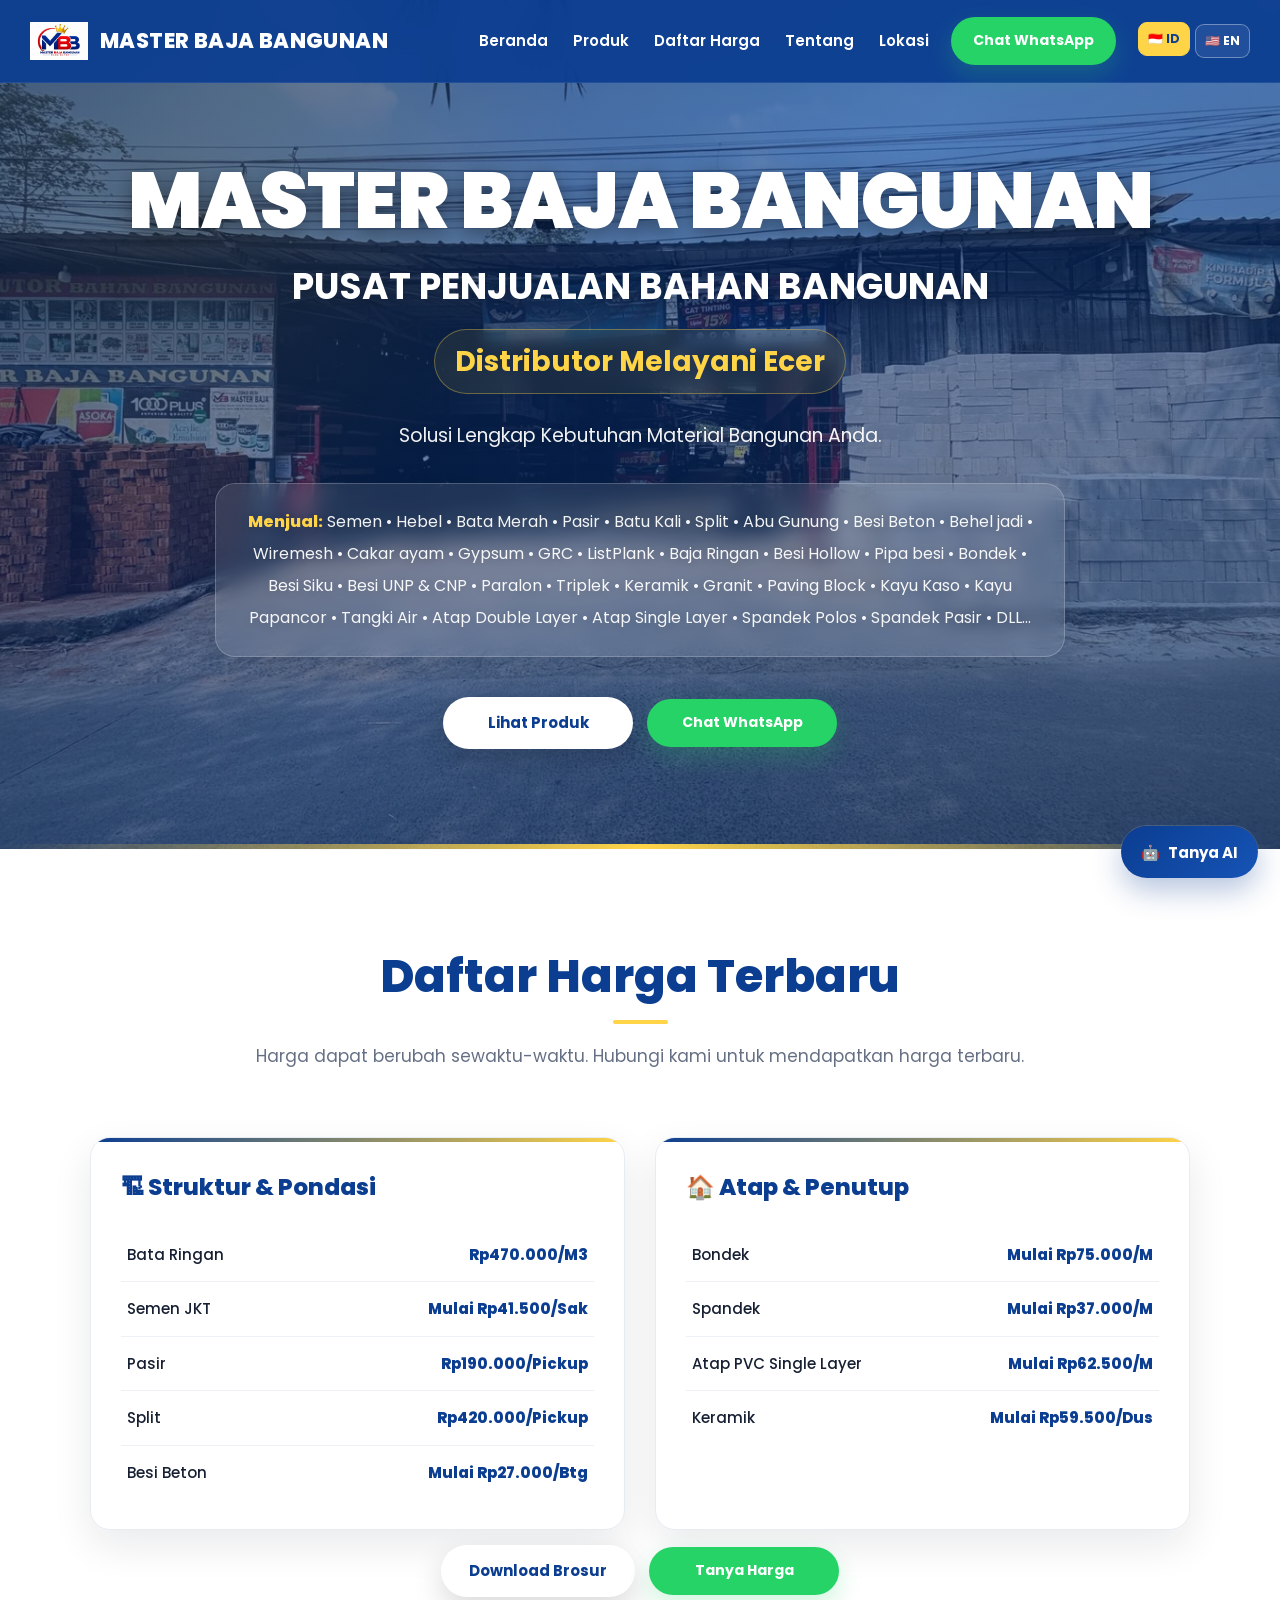
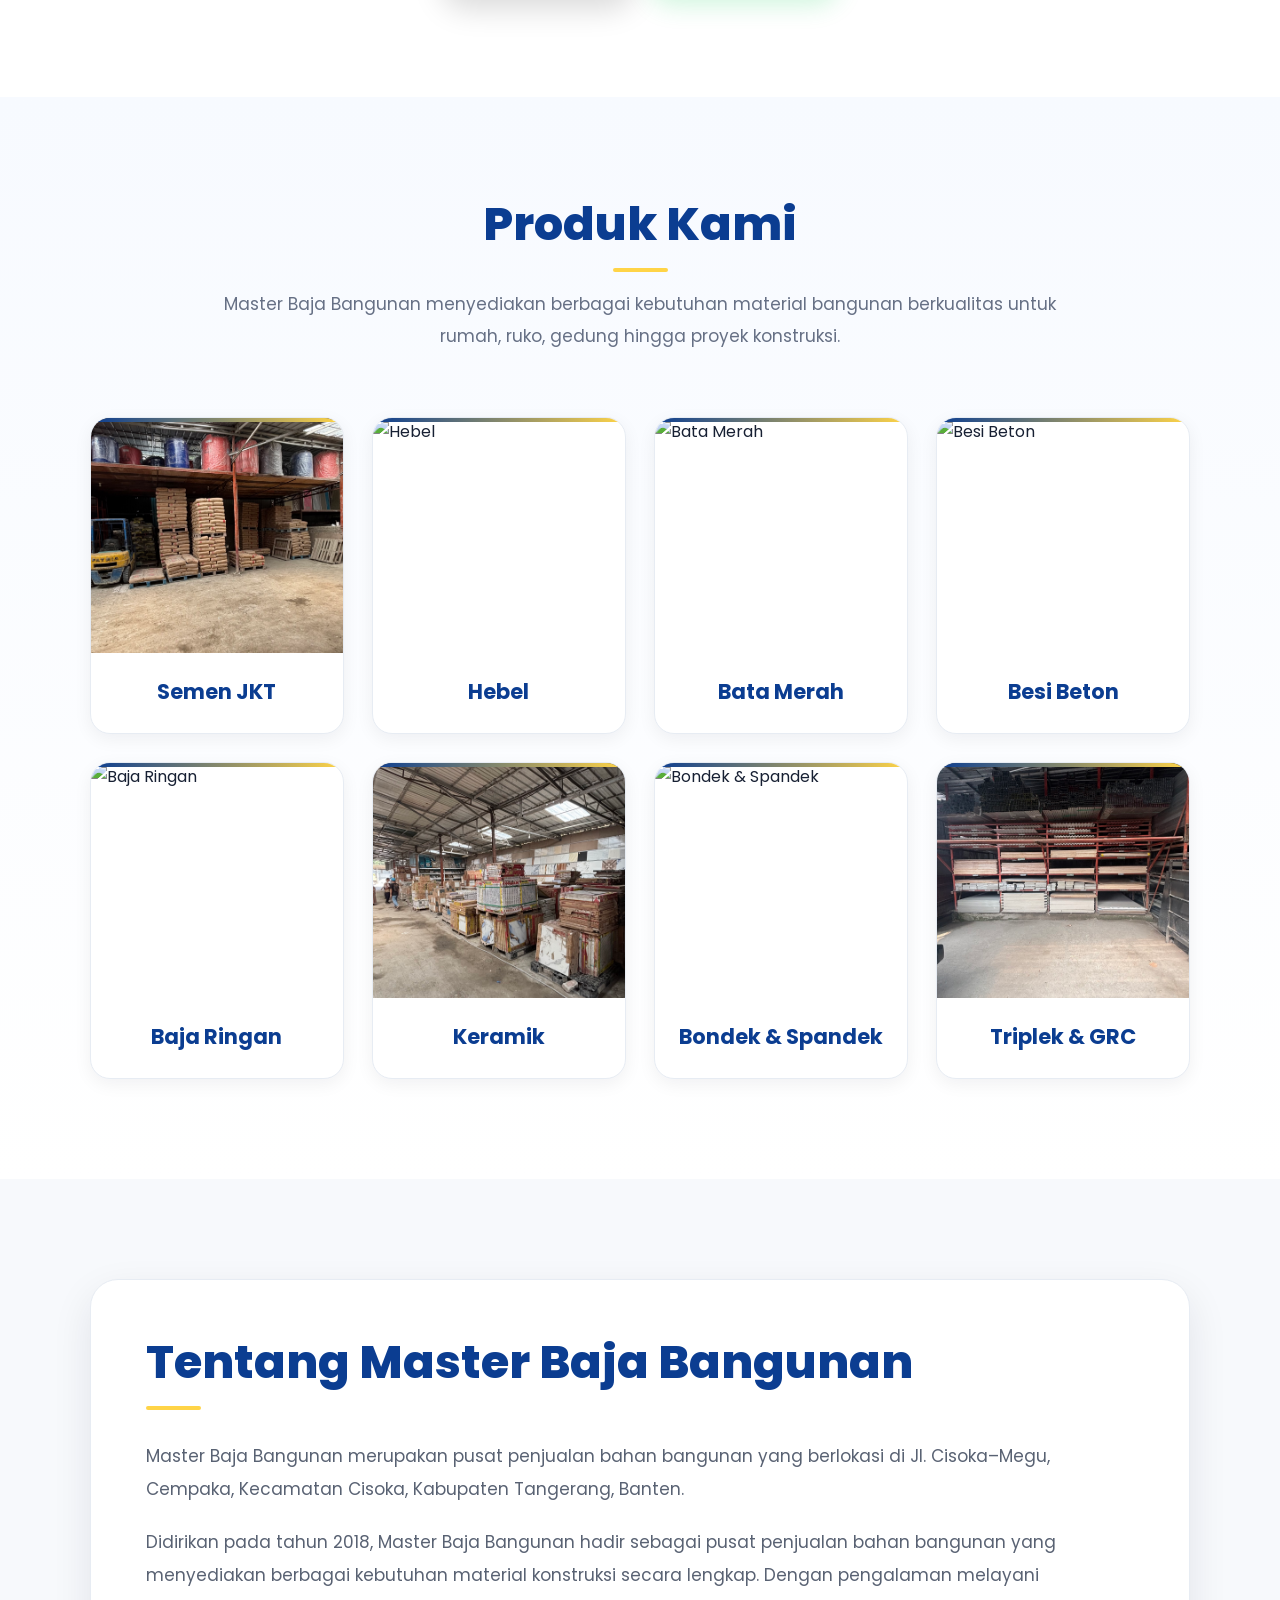
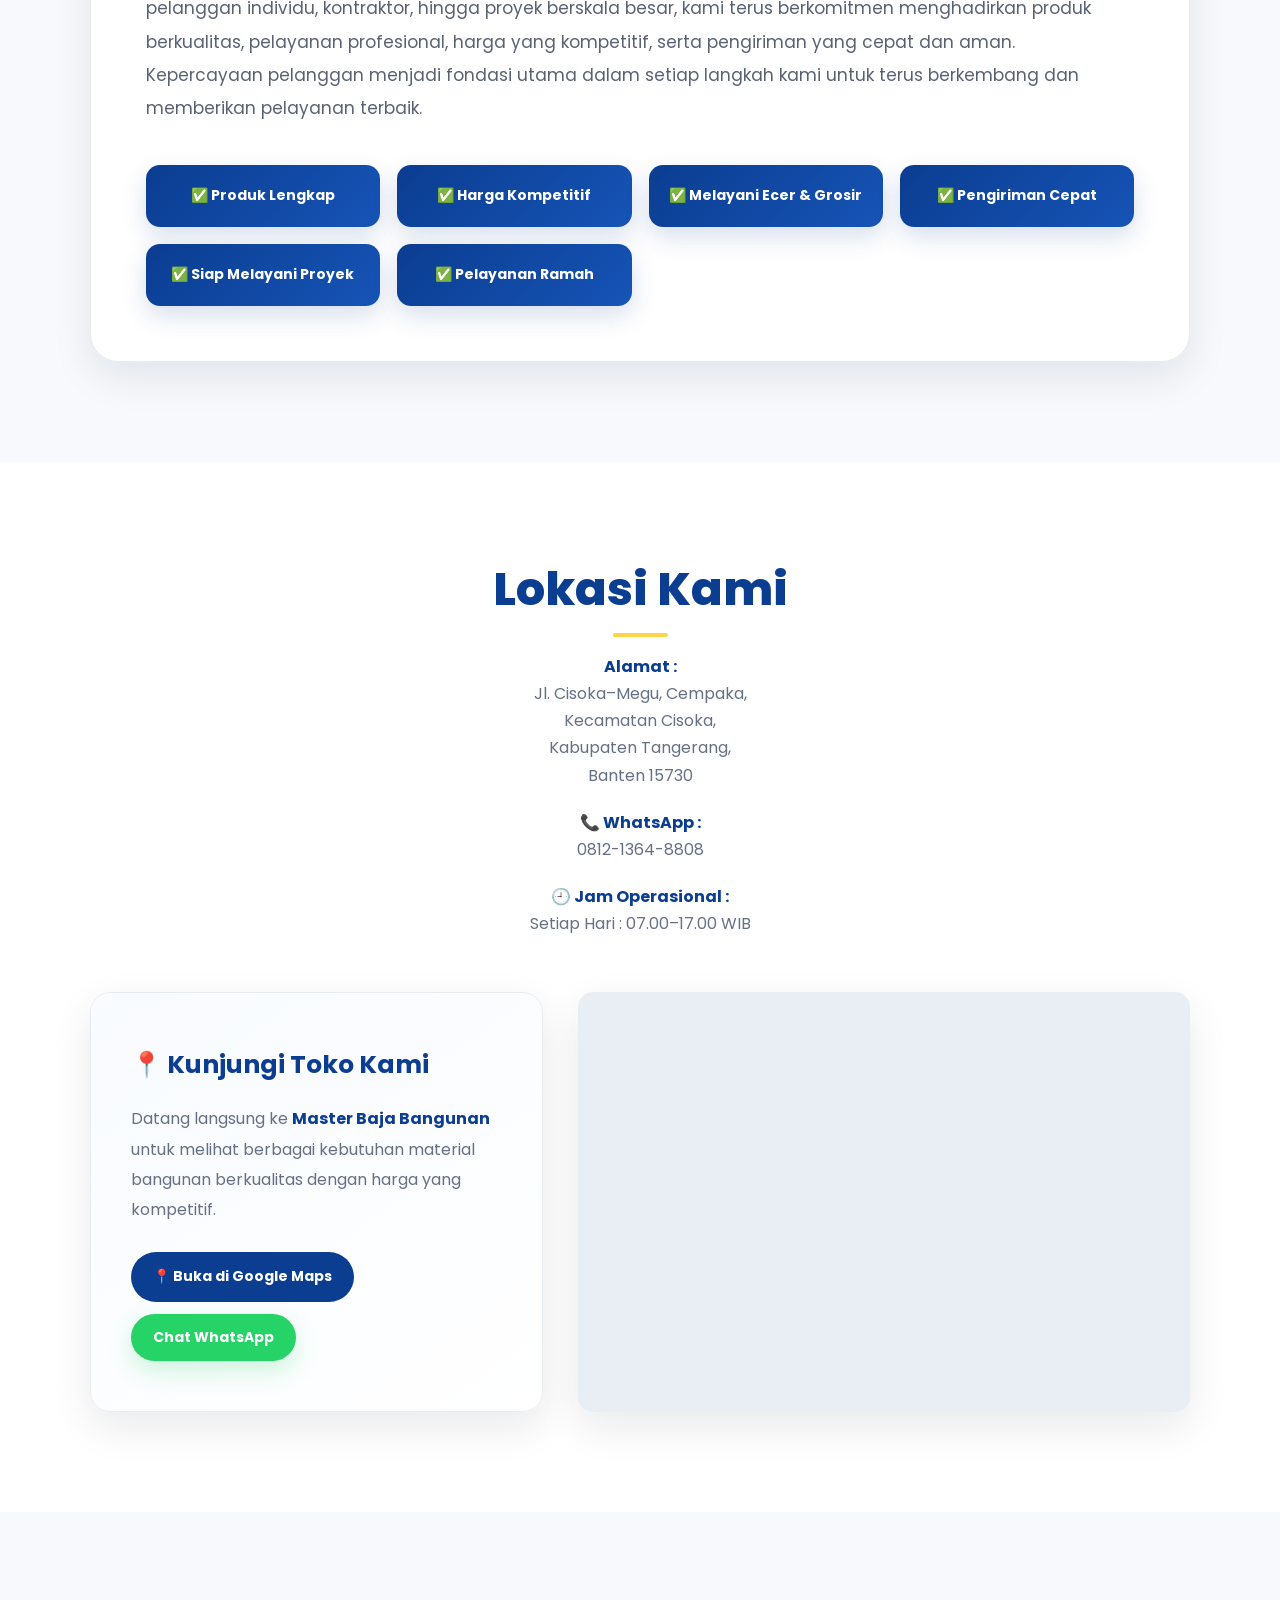
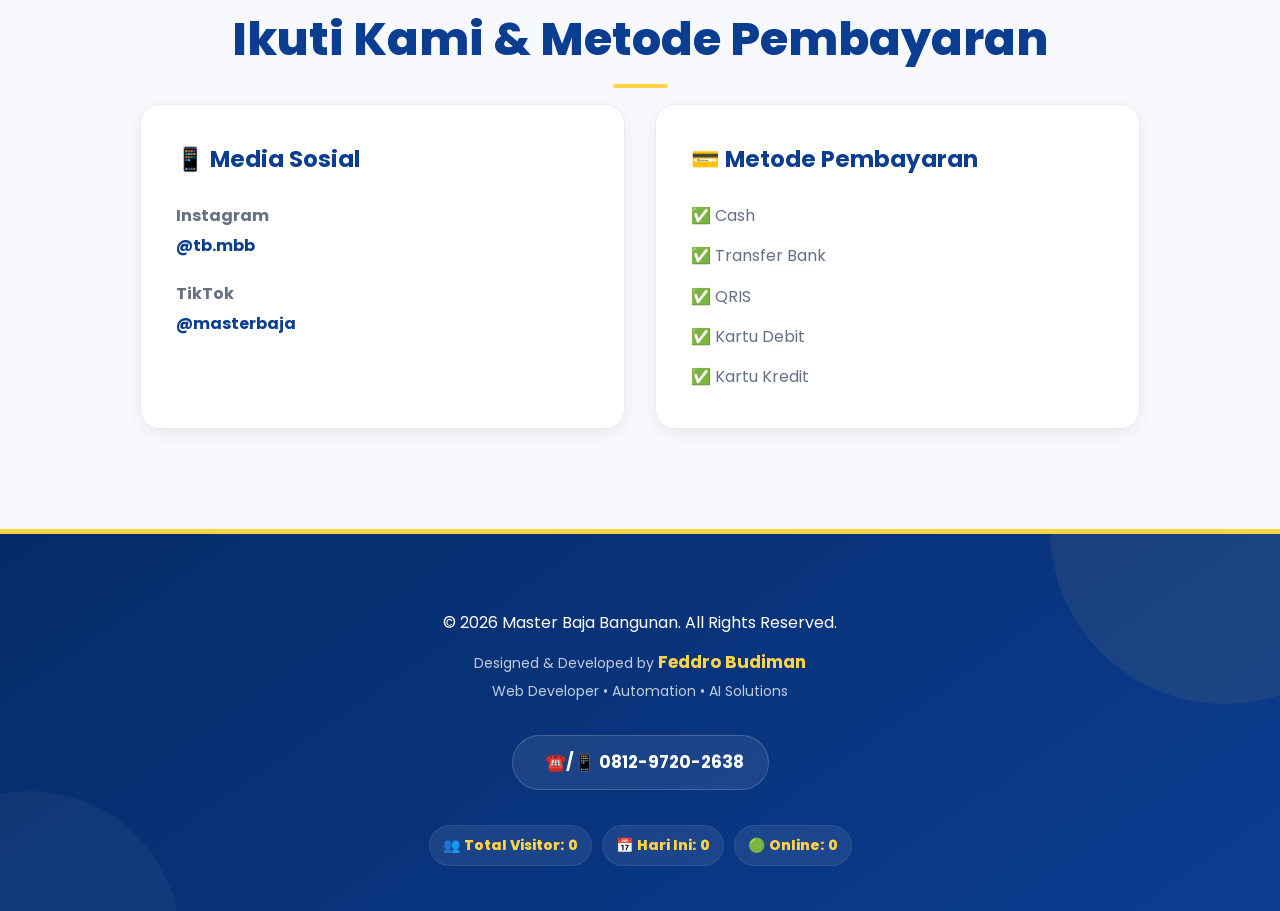
==== index.html @ 19503efb "update price." ====
<!doctype html>
<html lang="id">
  <head>
    <!-- ============================= -->
    <!-- GOOGLE ADSENSE -->
    <!-- ============================= -->

    <script
      async
      src="https://pagead2.googlesyndication.com/pagead/js/adsbygoogle.js?client=ca-pub-3154426939129725"
      crossorigin="anonymous"
    ></script>

    <!-- ============================= -->
    <!-- BASIC SEO -->
    <!-- ============================= -->

    <meta charset="UTF-8" />

    <meta name="viewport" content="width=device-width, initial-scale=1.0" />

    <meta
      name="description"
      content="Master Baja Bangunan adalah toko bangunan di Cisoka, Kabupaten Tangerang. Menyediakan semen, hebel, besi beton, baja ringan, pasir, wiremesh, bondek, spandek, keramik dan berbagai material bangunan dengan harga kompetitif untuk ecer, grosir dan proyek."
    />

    <meta name="robots" content="index, follow, max-image-preview:large" />

    <meta name="author" content="Master Baja Bangunan" />

    <meta name="language" content="Indonesian" />

    <link rel="canonical" href="https://masterbajabangunan.my.id/" />

    <!-- ============================= -->
    <!-- TITLE -->
    <!-- ============================= -->

    <title>
      Master Baja Bangunan | Toko & Distributor Bahan Bangunan Tangerang
    </title>

    <!-- ============================= -->
    <!-- FAVICON -->
    <!-- ============================= -->

    <link rel="icon" type="image/png" href="favicon.png" />

    <link rel="shortcut icon" href="favicon.png" />

    <link rel="apple-touch-icon" href="favicon.png" />

    <!-- ============================= -->
    <!-- GOOGLE FONTS -->
    <!-- ============================= -->

    <link rel="preconnect" href="https://fonts.googleapis.com" />

    <link rel="preconnect" href="https://fonts.gstatic.com" crossorigin />

    <link
      href="https://fonts.googleapis.com/css2?family=Poppins:wght@300;400;500;600;700;800&display=swap"
      rel="stylesheet"
    />

    <!-- ============================= -->
    <!-- AOS -->
    <!-- ============================= -->

    <link rel="stylesheet" href="https://unpkg.com/aos@2.3.4/dist/aos.css" />

    <!-- ============================= -->
    <!-- MAIN CSS -->
    <!-- ============================= -->

    <link rel="stylesheet" href="css/style.css" />

    <!-- ============================= -->
    <!-- OPEN GRAPH -->
    <!-- ============================= -->

    <meta property="og:type" content="website" />

    <meta
      property="og:title"
      content="Master Baja Bangunan | Toko & Distributor Bahan Bangunan Tangerang"
    />

    <meta
      property="og:description"
      content="Pusat penjualan dan distributor bahan bangunan di Cisoka, Kabupaten Tangerang. Melayani ecer, grosir dan kebutuhan proyek."
    />

    <meta property="og:url" content="https://masterbajabangunan.my.id/" />

    <meta
      property="og:image"
      content="https://masterbajabangunan.my.id/images/hero.jpg"
    />

    <meta property="og:site_name" content="Master Baja Bangunan" />

    <meta property="og:locale" content="id_ID" />

    <!-- ============================= -->
    <!-- TWITTER -->
    <!-- ============================= -->

    <meta name="twitter:card" content="summary_large_image" />

    <meta
      name="twitter:title"
      content="Master Baja Bangunan | Toko & Distributor Bahan Bangunan Tangerang"
    />

    <meta
      name="twitter:description"
      content="Pusat penjualan bahan bangunan di Cisoka, Kabupaten Tangerang. Baja ringan, besi beton, semen, hebel, pasir, wiremesh, bondek, spandek dan lainnya."
    />

    <meta
      name="twitter:image"
      content="https://masterbajabangunan.my.id/images/hero.jpg"
    />

    <!-- ============================= -->
    <!-- LOCAL BUSINESS SCHEMA -->
    <!-- ============================= -->

    <script type="application/ld+json">
      {
        "@context": "https://schema.org",
        "@type": "Store",
        "@id": "https://masterbajabangunan.my.id/#business",
        "name": "Master Baja Bangunan",
        "url": "https://masterbajabangunan.my.id/",
        "logo": "https://masterbajabangunan.my.id/images/logo.png",
        "image": "https://masterbajabangunan.my.id/images/hero.jpg",
        "description": "Pusat penjualan dan distributor bahan bangunan di Cisoka, Kabupaten Tangerang. Melayani ecer, grosir dan kebutuhan proyek.",
        "telephone": "+6281213648808",
        "priceRange": "$$",
        "address": {
          "@type": "PostalAddress",
          "streetAddress": "Jl. Cisoka–Megu, Cempaka",
          "addressLocality": "Cisoka",
          "addressRegion": "Banten",
          "postalCode": "15730",
          "addressCountry": "ID"
        },
        "geo": {
          "@type": "GeoCoordinates",
          "latitude": -6.2615835,
          "longitude": 106.4091963
        },
        "openingHoursSpecification": [
          {
            "@type": "OpeningHoursSpecification",
            "dayOfWeek": [
              "Monday",
              "Tuesday",
              "Wednesday",
              "Thursday",
              "Friday",
              "Saturday",
              "Sunday"
            ],
            "opens": "07:00",
            "closes": "17:00"
          }
        ],
        "areaServed": [
          {
            "@type": "City",
            "name": "Cisoka"
          },
          {
            "@type": "AdministrativeArea",
            "name": "Kabupaten Tangerang"
          },
          {
            "@type": "AdministrativeArea",
            "name": "Banten"
          }
        ],
        "sameAs": [
          "https://instagram.com/tb.mbb",
          "https://www.tiktok.com/@masterbaja"
        ]
      }
    </script>

    <!-- ============================= -->
    <!-- WEBSITE SCHEMA -->
    <!-- ============================= -->

    <script type="application/ld+json">
      {
        "@context": "https://schema.org",
        "@type": "WebSite",
        "@id": "https://masterbajabangunan.my.id/#website",
        "url": "https://masterbajabangunan.my.id/",
        "name": "Master Baja Bangunan",
        "alternateName": "Master Baja Bangunan Tangerang",
        "publisher": {
          "@id": "https://masterbajabangunan.my.id/#business"
        },
        "inLanguage": "id-ID"
      }
    </script>

    <meta name="theme-color" content="#123f8c" />
  </head>

  <body>
    <!-- ============================= -->
    <!-- NAVBAR -->
    <!-- ============================= -->

    <header>
      <nav class="navbar">
        <div class="logo">
          <img src="images/logo.png" alt="Master Baja Bangunan" />

          <h2>MASTER BAJA BANGUNAN</h2>
        </div>

        <div class="menu-toggle" aria-label="Menu">☰</div>

        <ul class="menu">
          <li>
            <a href="#home" data-i18n="home"> Beranda </a>
          </li>

          <li>
            <a href="#produk" data-i18n="products"> Produk </a>
          </li>

          <li>
            <a href="#harga" data-i18n="priceList"> Daftar Harga </a>
          </li>

          <li>
            <a href="#Tentang" data-i18n="about"> Tentang </a>
          </li>

          <li>
            <a href="#Lokasi" data-i18n="location"> Lokasi </a>
          </li>
        </ul>

        <a
          href="https://wa.me/6281213648808"
          class="btn-wa"
          data-i18n="chatWhatsapp"
        >
          Chat WhatsApp
        </a>

        <!-- LANGUAGE SWITCHER -->

        <div class="language-switcher">
          <button id="idLang" type="button">🇮🇩 ID</button>

          <button id="enLang" type="button">🇺🇸 EN</button>
        </div>
      </nav>
    </header>

    <!-- ============================= -->
    <!-- HERO -->
    <!-- ============================= -->

    <section id="home" class="hero">
      <div class="hero-content">
        <h1 data-aos="fade-right">MASTER BAJA BANGUNAN</h1>

        <h2 data-aos="fade-left" data-i18n="heroSubtitle">
          TOKO BANGUNAN TERMURAH DI CISOKA, KABUPATEN TANGERANG
        </h2>

        <h3 data-aos="zoom-in" data-i18n="heroTagline">
          Distributor Bahan Bangunan Melayani Ecer, Grosir & Proyek
        </h3>

        <p data-aos="fade-up" data-i18n="heroDescription">
          Solusi Lengkap Kebutuhan Material Bangunan Anda.
        </p>

        <p class="produk-singkat" data-aos="fade-up" data-aos-delay="200">
          <span class="judul-menjual" data-i18n="weSell"> Menjual: </span>

          <span data-i18n="productList">
            Semen • Hebel • Bata Merah • Pasir • Batu Kali • Split • Abu Gunung
            • Besi Beton • Behel jadi • Wiremesh • Cakar ayam • Gypsum • GRC •
            ListPlank • Baja Ringan • Besi Hollow • Pipa besi • Bondek • Besi
            Siku • Besi UNP & CNP • Paralon • Triplek • Keramik • Granit •
            Paving Block • Kayu Kaso • Kayu Papancor • Tangki Air • Atap Double
            Layer • Atap Single Layer • Spandek Polos • Spandek Pasir • DLL...
          </span>
        </p>

        <div class="hero-button" data-aos="zoom-in" data-aos-delay="300">
          <a href="#produk" class="btn-produk" data-i18n="viewProducts">
            Lihat Produk
          </a>

          <a
            href="https://wa.me/6281213648808"
            class="btn-wa"
            data-i18n="chatWhatsapp"
          >
            Chat WhatsApp
          </a>
        </div>
      </div>
    </section>

    <!-- ============================= -->
    <!-- DAFTAR HARGA -->
    <!-- ============================= -->

    <section id="harga" class="harga">
      <div class="judul-harga" data-aos="fade-down">
        <h2 data-i18n="latestPrices">Daftar Harga Terbaru</h2>

        <p data-i18n="priceNotice">
          Harga dapat berubah sewaktu-waktu. Hubungi kami untuk mendapatkan
          harga terbaru.
        </p>
      </div>

      <div class="harga-grid">
        <!-- STRUKTUR -->

        <div class="harga-card" data-aos="fade-right" data-aos-duration="1200">
          <h3 data-i18n="structureFoundation">🏗 Struktur & Pondasi</h3>

          <table>
            <tr>
              <td data-i18n="lightweightBrick">Bata Ringan</td>

              <td>Rp470.000/M3</td>
            </tr>

            <tr>
              <td data-i18n="cement">Semen JKT</td>

              <td data-i18n="cementPrice">Mulai Rp41.500/Sak</td>
            </tr>

            <tr>
              <td data-i18n="sand">Pasir</td>

              <td>Rp190.000/Pickup</td>
            </tr>

            <tr>
              <td data-i18n="split">Split</td>

              <td>Rp420.000/Pickup</td>
            </tr>

            <tr>
              <td data-i18n="concreteIron">Besi Beton</td>

              <td data-i18n="concreteIronPrice">Mulai Rp27.000/Btg</td>
            </tr>
          </table>
        </div>

        <!-- ATAP -->

        <div
          class="harga-card"
          data-aos="fade-left"
          data-aos-duration="1200"
          data-aos-delay="200"
        >
          <h3 data-i18n="roofing">🏠 Atap & Penutup</h3>

          <table>
            <tr>
              <td data-i18n="bondek">Bondek</td>

              <td data-i18n="bondekPrice">Mulai Rp75.000/M</td>
            </tr>

            <tr>
              <td data-i18n="spandek">Spandek</td>

              <td data-i18n="spandekPrice">Mulai Rp38.500/M</td>
            </tr>

            <tr>
              <td data-i18n="pvcRoof">Atap PVC Single Layer</td>

              <td data-i18n="pvcRoofPrice">Mulai Rp62.500/M</td>
            </tr>

            <tr>
              <td data-i18n="ceramic">Keramik</td>

              <td data-i18n="ceramicPrice">Mulai Rp59.500/Dus</td>
            </tr>
          </table>
        </div>
      </div>

      <div class="hero-button">
        <a
          href="assets/brosur_master_baja_bangunan_v4_final.pdf"
          class="btn-produk"
          data-aos="fade-right"
          data-aos-duration="800"
          data-i18n="downloadBrochure"
        >
          Download Brosur
        </a>

        <a
          href="https://wa.me/6281213648808"
          class="btn-wa"
          data-aos="fade-left"
          data-aos-delay="200"
          data-aos-duration="800"
          data-i18n="askPrice"
        >
          Tanya Harga
        </a>
      </div>
    </section>

    <!-- ============================= -->
    <!-- PRODUK -->
    <!-- ============================= -->

    <section id="produk" class="produk">
      <div class="judul-produk">
        <h2 data-aos="fade-up" data-aos-duration="1000" data-i18n="ourProducts">
          Produk Kami
        </h2>

        <p
          data-aos="fade-up"
          data-aos-delay="200"
          data-aos-duration="1000"
          data-i18n="productDescription"
        >
          Master Baja Bangunan menyediakan berbagai kebutuhan material bangunan
          berkualitas untuk rumah, ruko, gedung hingga proyek konstruksi.
        </p>
      </div>

      <div class="produk-grid" data-aos="fade-up">
        <div class="card" data-aos="fade-up" data-aos-delay="200">
          <img src="images/produk/semen.jpg" alt="Semen" />

          <h3 data-i18n="cement">Semen</h3>
        </div>

        <div class="card" data-aos="fade-up" data-aos-delay="300">
          <img src="images/produk/hebel.jpg" alt="Hebel" />

          <h3 data-i18n="hebel">Hebel</h3>
        </div>

        <div class="card" data-aos="fade-up" data-aos-delay="400">
          <img src="images/produk/bata-merah.jpg" alt="Bata Merah" />

          <h3 data-i18n="redBrick">Bata Merah</h3>
        </div>

        <div class="card" data-aos="fade-up" data-aos-delay="500">
          <img src="images/produk/besi-beton.jpg" alt="Besi Beton" />

          <h3 data-i18n="concreteIron">Besi Beton</h3>
        </div>

        <div class="card" data-aos="fade-up" data-aos-delay="600">
          <img src="images/produk/baja-ringan.jpg" alt="Baja Ringan" />

          <h3 data-i18n="lightSteel">Baja Ringan</h3>
        </div>

        <div class="card" data-aos="fade-up" data-aos-delay="700">
          <img src="images/produk/keramik.jpg" alt="Keramik" />

          <h3 data-i18n="ceramic">Keramik</h3>
        </div>

        <div class="card" data-aos="fade-up" data-aos-delay="800">
          <img src="images/produk/bondek&spandek.jpg" alt="Bondek & Spandek" />

          <h3 data-i18n="bondekSpandek">Bondek & Spandek</h3>
        </div>

        <div class="card" data-aos="fade-up" data-aos-delay="900">
          <img src="images/produk/triplek&grc.jpg" alt="Triplek & GRC" />

          <h3 data-i18n="plywoodGrc">Triplek & GRC</h3>
        </div>
      </div>
    </section>

    <!-- ============================= -->
    <!-- TENTANG -->
    <!-- ============================= -->

    <section id="Tentang" class="Tentang">
      <div class="Tentang-container">
        <div class="Tentang-text">
          <h2
            data-aos="fade-down"
            data-aos-duration="1000"
            data-i18n="aboutTitle"
          >
            Tentang Master Baja Bangunan
          </h2>

          <p
            data-aos="fade-right"
            data-aos-duration="1200"
            data-i18n="aboutParagraph1"
          >
            Master Baja Bangunan merupakan toko bangunan di Cisoka, Kabupaten
            Tangerang, yang menyediakan berbagai kebutuhan material konstruksi.
            Kami melayani pelanggan dari Cisoka dan berbagai wilayah di
            Kabupaten Tangerang dengan pilihan bahan bangunan yang lengkap dan
            harga yang kompetitif.
          </p>

          <p
            data-aos="fade-left"
            data-aos-duration="1200"
            data-i18n="aboutParagraph2"
          >
            Didirikan pada tahun 2018, Master Baja Bangunan hadir sebagai pusat
            penjualan bahan bangunan yang menyediakan berbagai kebutuhan
            material konstruksi secara lengkap. Dengan pengalaman melayani
            pelanggan individu, kontraktor, hingga proyek berskala besar, kami
            terus berkomitmen menghadirkan produk berkualitas, pelayanan
            profesional, harga yang kompetitif, serta pengiriman yang cepat dan
            aman. Kepercayaan pelanggan menjadi fondasi utama dalam setiap
            langkah kami untuk terus berkembang dan memberikan pelayanan
            terbaik.
          </p>

          <div class="keunggulan">
            <div
              data-aos="zoom-in"
              data-aos-delay="100"
              data-i18n="completeProducts"
            >
              ✅ Produk Lengkap
            </div>

            <div
              data-aos="zoom-in"
              data-aos-delay="200"
              data-i18n="competitivePrices"
            >
              ✅ Harga Kompetitif
            </div>

            <div
              data-aos="zoom-in"
              data-aos-delay="300"
              data-i18n="retailWholesale"
            >
              ✅ Melayani Ecer & Grosir
            </div>

            <div
              data-aos="zoom-in"
              data-aos-delay="400"
              data-i18n="fastDelivery"
            >
              ✅ Pengiriman Cepat
            </div>

            <div
              data-aos="zoom-in"
              data-aos-delay="500"
              data-i18n="projectReady"
            >
              ✅ Siap Melayani Proyek
            </div>

            <div
              data-aos="zoom-in"
              data-aos-delay="600"
              data-i18n="friendlyService"
            >
              ✅ Pelayanan Ramah
            </div>
          </div>
        </div>
      </div>
    </section>

    <!-- ============================= -->
    <!-- LOKASI -->
    <!-- ============================= -->

    <section id="Lokasi" class="lokasi">
      <h2 data-aos="fade-down" data-i18n="ourLocation">Lokasi Kami</h2>

      <p data-aos="fade-right" data-aos-delay="200">
        <strong data-i18n="address"> Alamat : </strong>

        <br />

        Jl. Cisoka–Megu, Cempaka,

        <br />

        <span data-i18n="cisokaDistrict"> Kecamatan Cisoka, </span>

        <br />

        <span data-i18n="tangerangRegency"> Kabupaten Tangerang, </span>

        <br />

        Banten 15730
      </p>

      <p data-aos="fade-right" data-aos-delay="300">
        <strong data-i18n="whatsapp"> 📞 WhatsApp : </strong>

        <br />

        0812-1364-8808
      </p>

      <p data-aos="fade-right" data-aos-delay="400">
        <strong data-i18n="operatingHours"> 🕘 Jam Operasional : </strong>

        <br />

        <span data-i18n="everyDay"> Setiap Hari </span>

        : 07.00–17.00 WIB
      </p>

      <div class="lokasi-wrapper">
        <div class="lokasi-info" data-aos="fade-right" data-aos-duration="1000">
          <h3 data-i18n="visitStore">📍 Kunjungi Toko Kami</h3>

          <p>
            <span data-i18n="visitDescriptionBefore"> Datang langsung ke </span>

            <strong> Master Baja Bangunan </strong>

            <span data-i18n="visitDescriptionAfter">
              untuk melihat berbagai kebutuhan material bangunan berkualitas
              dengan harga yang kompetitif.
            </span>
          </p>

          <a
            href="https://maps.google.com/?q=Master+Baja+Bangunan"
            target="_blank"
            class="btn-maps"
            data-i18n="openGoogleMaps"
          >
            📍 Buka di Google Maps
          </a>

          <a
            href="https://wa.me/6281213648808"
            target="_blank"
            class="btn-wa"
            data-i18n="chatWhatsapp"
          >
            💬 Chat WhatsApp
          </a>
        </div>

        <div
          class="maps"
          data-aos="fade-left"
          data-aos-delay="300"
          data-aos-duration="1000"
        >
          <iframe
            src="https://www.google.com/maps/embed?pb=!1m18!1m12!1m3!1d3966.016294177946!2d106.40919629999996!3d-6.261583499999994!2m3!1f0!2f0!3f0!3m2!1i1024!2i768!4f13.1!3m3!1m2!1s0x2e4205cc4fd66adb%3A0x88fa8bd269dd0850!2sMaster%20Baja%20Bangunan!5e0!3m2!1sid!2sid!4v1783324200894!5m2!1sid!2sid"
            width="100%"
            height="450"
            style="border: 0; border-radius: 15px"
            allowfullscreen=""
            loading="lazy"
            referrerpolicy="strict-origin-when-cross-origin"
          >
          </iframe>
        </div>
      </div>
    </section>

    <!-- ============================= -->
    <!-- INFORMASI TAMBAHAN -->
    <!-- ============================= -->

    <section class="info-tambahan">
      <h2 data-aos="fade-down" data-i18n="followPayment">
        Ikuti Kami & Metode Pembayaran
      </h2>

      <div class="info-grid">
        <div class="info-card" data-aos="fade-right" data-aos-duration="1000">
          <h3 data-i18n="socialMedia">📱 Media Sosial</h3>

          <p>
            <strong data-i18n="instagram"> Instagram </strong>

            <br />

            <a href="https://instagram.com/tb.mbb" target="_blank"> @tb.mbb </a>
          </p>

          <p>
            <strong data-i18n="tiktok"> TikTok </strong>

            <br />

            <a href="https://www.tiktok.com/@masterbaja" target="_blank">
              @masterbaja
            </a>
          </p>
        </div>

        <div
          class="info-card"
          data-aos="fade-left"
          data-aos-delay="300"
          data-aos-duration="1000"
        >
          <h3 data-i18n="paymentMethods">💳 Metode Pembayaran</h3>

          <ul>
            <li data-i18n="cash">✅ Cash</li>

            <li data-i18n="bankTransfer">✅ Transfer Bank</li>

            <li>✅ QRIS</li>

            <li data-i18n="debitCard">✅ Kartu Debit</li>

            <li data-i18n="creditCard">✅ Kartu Kredit</li>
          </ul>
        </div>
      </div>
    </section>

    <!-- ============================= -->
    <!-- AI BUILDING ASSISTANT -->
    <!-- ============================= -->

    <div class="ai-chat-container">
      <button
        id="aiChatButton"
        class="ai-chat-button"
        type="button"
        aria-label="Tanya AI"
      >
        🤖

        <!--
          !important dipakai agar tulisan tetap terlihat
          meskipun CSS mobile menyembunyikan span.
        -->

        <span id="aiChatButtonText" style="display: inline !important">
          Tanya AI
        </span>
      </button>

      <div id="aiChatBox" class="ai-chat-box">
        <div class="ai-chat-header">
          <div>
            <strong id="aiChatTitle"> 🤖 Master Baja AI </strong>

            <small id="aiChatSubtitle">
              Asisten kebutuhan material bangunan
            </small>
          </div>

          <button id="aiChatClose" type="button" aria-label="Tutup">×</button>
        </div>

        <div id="aiChatMessages" class="ai-chat-messages">
          <div class="ai-message" id="aiWelcomeMessage">
            Halo 👋 Saya
            <strong> Master Baja AI </strong>.

            <br /><br />

            Saya bisa membantu memperkirakan kebutuhan material bangunan seperti
            semen, pasir, bata ringan, besi beton, baja ringan, dan material
            lainnya.

            <br /><br />

            Contoh:

            <br />

            <em>
              "Saya mau bangun rumah ukuran 6 × 10 meter, kira-kira butuh berapa
              semen dan pasir?"
            </em>
          </div>
        </div>

        <div class="ai-chat-input">
          <textarea
            id="aiChatInput"
            rows="1"
            placeholder="Tulis pertanyaan Anda..."
          ></textarea>

          <button id="aiChatSend" type="button">➤</button>
        </div>
      </div>
    </div>

    <!-- ============================= -->
    <!-- FOOTER -->
    <!-- ============================= -->

    <footer class="footer">
      <p data-aos="fade-down">
        © 2026 Master Baja Bangunan.

        <span data-i18n="allRights"> All Rights Reserved. </span>
      </p>

      <p class="developer" data-aos="fade-up" data-aos-delay="200">
        <span data-i18n="designedDeveloped"> Designed & Developed by </span>

        <strong> Feddro Budiman </strong>

        <br />

        Web Developer • Automation • AI Solutions
      </p>

      <p class="footer-phone">
        <i class="fa-solid fa-mobile-screen-button"></i>

        ☎️/📱 0812-9720-2638
      </p>

      <div class="visitor-counter">
        <p>
          👥

          <span data-i18n="totalVisitor"> Total Visitor: </span>

          <span id="totalVisitors"> 0 </span>
        </p>

        <p>
          📅

          <span data-i18n="today"> Hari Ini: </span>

          <span id="todayVisitors"> 0 </span>
        </p>

        <p>
          🟢

          <span data-i18n="online"> Online: </span>

          <span id="onlineVisitors"> 0 </span>
        </p>
      </div>
    </footer>

    <!-- ============================= -->
    <!-- SUPABASE -->
    <!-- ============================= -->

    <script src="https://cdn.jsdelivr.net/npm/@supabase/supabase-js@2"></script>

    <!-- ============================= -->
    <!-- VISITOR -->
    <!-- ============================= -->

    <script src="js/visitor.js"></script>

    <!-- ============================= -->
    <!-- MAIN SCRIPT -->
    <!-- ============================= -->

    <script src="js/script.js"></script>

    <!-- ============================= -->
    <!-- AOS -->
    <!-- ============================= -->

    <script src="https://unpkg.com/aos@2.3.4/dist/aos.js"></script>

    <script>
      AOS.init({
        duration: 1000,
        once: true,
        offset: 120,
      });
    </script>

    <!-- ===================================================== -->
    <!-- LANGUAGE SYSTEM -->
    <!-- ===================================================== -->

    <script>
      const translations = {
        /* ================================================= */
        /* INDONESIAN */
        /* ================================================= */

        id: {
          /* AI */

          aiButton: "Tanya AI",

          aiTitle: "🤖 Master Baja AI",

          aiSubtitle: "Asisten kebutuhan material bangunan",

          aiPlaceholder: "Tulis pertanyaan Anda...",

          aiGreeting: "Halo 👋 Saya <strong>Master Baja AI</strong>.",

          aiDescription:
            "Saya bisa membantu memperkirakan kebutuhan material bangunan seperti semen, pasir, bata ringan, besi beton, baja ringan, dan material lainnya.",

          aiExampleLabel: "Contoh:",

          aiExample:
            '"Saya mau bangun rumah ukuran 6 × 10 meter, kira-kira butuh berapa semen dan pasir?"',

          /* NAVIGATION */

          home: "Beranda",

          products: "Produk",

          priceList: "Daftar Harga",

          about: "Tentang",

          location: "Lokasi",

          chatWhatsapp: "Chat WhatsApp",

          /* HERO */

          heroSubtitle: "PUSAT PENJUALAN BAHAN BANGUNAN",

          heroTagline: "Distributor Melayani Ecer",

          heroDescription: "Solusi Lengkap Kebutuhan Material Bangunan Anda.",

          weSell: "Menjual:",

          productList:
            "Semen • Hebel • Bata Merah • Pasir • Batu Kali • Split • Abu Gunung • Besi Beton • Behel jadi • Wiremesh • Cakar ayam • Gypsum • GRC • ListPlank • Baja Ringan • Besi Hollow • Pipa besi • Bondek • Besi Siku • Besi UNP & CNP • Paralon • Triplek • Keramik • Granit • Paving Block • Kayu Kaso • Kayu Papancor • Tangki Air • Atap Double Layer • Atap Single Layer • Spandek Polos • Spandek Pasir • DLL...",

          viewProducts: "Lihat Produk",

          /* PRICE */

          latestPrices: "Daftar Harga Terbaru",

          priceNotice:
            "Harga dapat berubah sewaktu-waktu. Hubungi kami untuk mendapatkan harga terbaru.",

          structureFoundation: "🏗 Struktur & Pondasi",

          roofing: "🏠 Atap & Penutup",

          lightweightBrick: "Bata Ringan",

          cement: "Semen JKT",

          sand: "Pasir",

          split: "Split",

          concreteIron: "Besi Beton",

          bondek: "Bondek",

          spandek: "Spandek",

          pvcRoof: "Atap PVC Single Layer",

          ceramic: "Keramik",

          cementPrice: "Mulai Rp41.500/Sak",

          concreteIronPrice: "Mulai Rp27.000/Btg",

          bondekPrice: "Mulai Rp75.000/M",

          spandekPrice: "Mulai Rp37.000/M",

          pvcRoofPrice: "Mulai Rp62.500/M",

          ceramicPrice: "Mulai Rp59.500/Dus",

          downloadBrochure: "Download Brosur",

          askPrice: "Tanya Harga",

          /* PRODUCTS */

          ourProducts: "Produk Kami",

          productDescription:
            "Master Baja Bangunan menyediakan berbagai kebutuhan material bangunan berkualitas untuk rumah, ruko, gedung hingga proyek konstruksi.",

          hebel: "Hebel",

          redBrick: "Bata Merah",

          lightSteel: "Baja Ringan",

          bondekSpandek: "Bondek & Spandek",

          plywoodGrc: "Triplek & GRC",

          /* ABOUT */

          aboutTitle: "Tentang Master Baja Bangunan",

          aboutParagraph1:
            "Master Baja Bangunan merupakan pusat penjualan bahan bangunan yang berlokasi di Jl. Cisoka–Megu, Cempaka, Kecamatan Cisoka, Kabupaten Tangerang, Banten.",

          aboutParagraph2:
            "Didirikan pada tahun 2018, Master Baja Bangunan hadir sebagai pusat penjualan bahan bangunan yang menyediakan berbagai kebutuhan material konstruksi secara lengkap. Dengan pengalaman melayani pelanggan individu, kontraktor, hingga proyek berskala besar, kami terus berkomitmen menghadirkan produk berkualitas, pelayanan profesional, harga yang kompetitif, serta pengiriman yang cepat dan aman. Kepercayaan pelanggan menjadi fondasi utama dalam setiap langkah kami untuk terus berkembang dan memberikan pelayanan terbaik.",

          completeProducts: "✅ Produk Lengkap",

          competitivePrices: "✅ Harga Kompetitif",

          retailWholesale: "✅ Melayani Ecer & Grosir",

          fastDelivery: "✅ Pengiriman Cepat",

          projectReady: "✅ Siap Melayani Proyek",

          friendlyService: "✅ Pelayanan Ramah",

          /* LOCATION */

          ourLocation: "Lokasi Kami",

          address: "Alamat :",

          cisokaDistrict: "Kecamatan Cisoka,",

          tangerangRegency: "Kabupaten Tangerang,",

          whatsapp: "📞 WhatsApp :",

          operatingHours: "🕘 Jam Operasional :",

          everyDay: "Setiap Hari",

          visitStore: "📍 Kunjungi Toko Kami",

          visitDescriptionBefore: "Datang langsung ke",

          visitDescriptionAfter:
            "untuk melihat berbagai kebutuhan material bangunan berkualitas dengan harga yang kompetitif.",

          openGoogleMaps: "📍 Buka di Google Maps",

          /* SOCIAL */

          followPayment: "Ikuti Kami & Metode Pembayaran",

          socialMedia: "📱 Media Sosial",

          instagram: "Instagram",

          tiktok: "TikTok",

          paymentMethods: "💳 Metode Pembayaran",

          cash: "✅ Cash",

          bankTransfer: "✅ Transfer Bank",

          debitCard: "✅ Kartu Debit",

          creditCard: "✅ Kartu Kredit",

          /* FOOTER */

          allRights: "All Rights Reserved.",

          designedDeveloped: "Designed & Developed by",

          totalVisitor: "Total Visitor:",

          today: "Hari Ini:",

          online: "Online:",
        },

        /* ================================================= */
        /* ENGLISH */
        /* ================================================= */

        en: {
          /* AI */

          aiButton: "Ask AI",

          aiTitle: "🤖 Master Baja AI",

          aiSubtitle: "Building material assistant",

          aiPlaceholder: "Type your question...",

          aiGreeting: "Hello 👋 I'm <strong>Master Baja AI</strong>.",

          aiDescription:
            "I can help estimate building material requirements such as cement, sand, lightweight blocks, reinforcing steel, lightweight steel, and other materials.",

          aiExampleLabel: "Example:",

          aiExample:
            '"I want to build a 6 × 10 meter house. Approximately how much cement and sand do I need?"',

          /* NAVIGATION */

          home: "Home",

          products: "Products",

          priceList: "Price List",

          about: "About",

          location: "Location",

          chatWhatsapp: "Chat on WhatsApp",

          /* HERO */

          heroSubtitle: "BUILDING MATERIALS SALES CENTER",

          heroTagline: "Distributor Serving Retail Customers",

          heroDescription:
            "Complete Solutions for Your Building Material Needs.",

          weSell: "We Sell:",

          productList:
            "Cement • Lightweight AAC Block • Red Brick • Sand • River Stone • Crushed Stone • Volcanic Ash • Reinforcing Steel • Ready-Made Stirrup • Wiremesh • Foundation Rebar • Gypsum • GRC • Plank Board • Lightweight Steel • Hollow Steel • Steel Pipe • Floor Deck • Angle Bar • UNP & CNP Steel • PVC Pipe • Plywood • Ceramic Tiles • Granite • Paving Blocks • Wood • Water Tanks • Double Layer Roofing • Single Layer Roofing • Plain Metal Roofing Sheet • Sand-Finish Metal Roofing Sheet • And More...",

          viewProducts: "View Products",

          /* PRICE */

          latestPrices: "Latest Price List",

          priceNotice:
            "Prices are subject to change. Contact us for the latest prices.",

          structureFoundation: "🏗 Structure & Foundation",

          roofing: "🏠 Roofing & Covering",

          lightweightBrick: "Lightweight Brick",

          cement: "JKT Cement",

          sand: "Sand",

          split: "Crushed Stone",

          concreteIron: "Reinforcing Steel",

          bondek: "Floor Deck",

          spandek: "Metal Roofing Sheet",

          pvcRoof: "Single Layer PVC Roof",

          ceramic: "Ceramic Tiles",

          cementPrice: "From Rp41,500/Bag",

          concreteIronPrice: "From Rp27,000/Piece",

          bondekPrice: "From Rp75,000/M",

          spandekPrice: "From Rp37,000/M",

          pvcRoofPrice: "From Rp62,500/M",

          ceramicPrice: "From Rp59,500/Box",

          downloadBrochure: "Download Brochure",

          askPrice: "Ask for a Quote",

          /* PRODUCTS */

          ourProducts: "Our Products",

          productDescription:
            "Master Baja Bangunan provides a wide range of quality building materials for houses, commercial buildings, offices and construction projects.",

          hebel: "Lightweight AAC Block",

          redBrick: "Red Brick",

          lightSteel: "Lightweight Steel",

          bondekSpandek: "Floor Deck & Metal Roofing Sheet",

          plywoodGrc: "Plywood & GRC",

          /* ABOUT */

          aboutTitle: "About Master Baja Bangunan",

          aboutParagraph1:
            "Master Baja Bangunan is a building materials store in Cisoka, Tangerang Regency, providing a wide range of construction materials. We serve customers in Cisoka and various areas of Tangerang Regency with a complete selection of building materials at competitive prices.",
          aboutParagraph2:
            "Established in 2018, Master Baja Bangunan serves as a building materials center for houses, commercial buildings, offices, contractors and construction projects. We provide various materials such as cement, lightweight blocks, red bricks, sand, reinforcing steel, lightweight steel, wiremesh, floor decks, metal roofing sheets, ceramic tiles and other materials. With a complete product selection and competitive prices, we are committed to providing the best service to customers in Cisoka and Tangerang Regency.",
          completeProducts: "✅ Complete Product Selection",

          competitivePrices: "✅ Competitive Prices",

          retailWholesale: "✅ Retail & Wholesale",

          fastDelivery: "✅ Fast Delivery",

          projectReady: "✅ Ready for Projects",

          friendlyService: "✅ Friendly Service",

          /* LOCATION */

          ourLocation: "Our Location",

          address: "Address:",

          cisokaDistrict: "Cisoka District,",

          tangerangRegency: "Tangerang Regency,",

          whatsapp: "📞 WhatsApp:",

          operatingHours: "🕘 Business Hours:",

          everyDay: "Every Day",

          visitStore: "📍 Visit Our Store",

          visitDescriptionBefore: "Visit",

          visitDescriptionAfter:
            "directly to explore a wide range of quality building materials at competitive prices.",

          openGoogleMaps: "📍 Open in Google Maps",

          /* SOCIAL */

          followPayment: "Follow Us & Payment Methods",

          socialMedia: "📱 Social Media",

          instagram: "Instagram",

          tiktok: "TikTok",

          paymentMethods: "💳 Payment Methods",

          cash: "✅ Cash",

          bankTransfer: "✅ Bank Transfer",

          debitCard: "✅ Debit Card",

          creditCard: "✅ Credit Card",

          /* FOOTER */

          allRights: "All Rights Reserved.",

          designedDeveloped: "Designed & Developed by",

          totalVisitor: "Total Visitors:",

          today: "Today:",

          online: "Online:",
        },
      };

      // =====================================================
      // CHANGE LANGUAGE
      // =====================================================

      function changeLanguage(language) {
        const selectedTranslations = translations[language];

        if (!selectedTranslations) {
          return;
        }

        // ================================================
        // WEBSITE TRANSLATION
        // ================================================

        document.querySelectorAll("[data-i18n]").forEach((element) => {
          const key = element.getAttribute("data-i18n");

          if (selectedTranslations[key] !== undefined) {
            element.textContent = selectedTranslations[key];
          }
        });

        // ================================================
        // HTML LANGUAGE
        // ================================================

        document.documentElement.lang = language === "en" ? "en-US" : "id";

        // ================================================
        // SAVE LANGUAGE
        // ================================================

        localStorage.setItem("selectedLanguage", language);

        // ================================================
        // AI CHAT TRANSLATION
        // ================================================

        const aiButtonText = document.getElementById("aiChatButtonText");

        const aiTitle = document.getElementById("aiChatTitle");

        const aiSubtitle = document.getElementById("aiChatSubtitle");

        const aiInput = document.getElementById("aiChatInput");

        const aiWelcome = document.getElementById("aiWelcomeMessage");

        // AI BUTTON

        if (aiButtonText) {
          aiButtonText.textContent = selectedTranslations.aiButton;
        }

        // AI TITLE

        if (aiTitle) {
          aiTitle.textContent = selectedTranslations.aiTitle;
        }

        // AI SUBTITLE

        if (aiSubtitle) {
          aiSubtitle.textContent = selectedTranslations.aiSubtitle;
        }

        // AI INPUT PLACEHOLDER

        if (aiInput) {
          aiInput.placeholder = selectedTranslations.aiPlaceholder;
        }

        // AI WELCOME MESSAGE

        if (aiWelcome) {
          aiWelcome.innerHTML = `

            ${selectedTranslations.aiGreeting}

            <br /><br />

            ${selectedTranslations.aiDescription}

            <br /><br />

            ${selectedTranslations.aiExampleLabel}

            <br />

            <em>
              ${selectedTranslations.aiExample}
            </em>

          `;
        }

        // ================================================
        // LANGUAGE BUTTON ACTIVE STATE
        // ================================================

        const idButton = document.getElementById("idLang");

        const enButton = document.getElementById("enLang");

        if (idButton) {
          idButton.classList.toggle("active", language === "id");
        }

        if (enButton) {
          enButton.classList.toggle("active", language === "en");
        }
      }

      // =====================================================
      // LANGUAGE BUTTONS
      // =====================================================

      document
        .getElementById("idLang")
        ?.addEventListener("click", () => changeLanguage("id"));

      document
        .getElementById("enLang")
        ?.addEventListener("click", () => changeLanguage("en"));

      // =====================================================
      // LOAD SAVED LANGUAGE
      // =====================================================

      document.addEventListener("DOMContentLoaded", () => {
        const savedLanguage = localStorage.getItem("selectedLanguage") || "id";

        changeLanguage(savedLanguage);
      });
    </script>

    <!-- ===================================================== -->
    <!-- AI CHAT -->
    <!-- ===================================================== -->

    <script>
      const AI_FUNCTION_URL =
        "https://plfhmdtjubgrpoqrhdwo.supabase.co/functions/v1/ai-chat";

      const aiChatButton = document.getElementById("aiChatButton");

      const aiChatBox = document.getElementById("aiChatBox");

      const aiChatClose = document.getElementById("aiChatClose");

      const aiChatInput = document.getElementById("aiChatInput");

      const aiChatSend = document.getElementById("aiChatSend");

      const aiChatMessages = document.getElementById("aiChatMessages");

      // =====================================================
      // OPEN CHAT
      // =====================================================

      aiChatButton.addEventListener("click", () => {
        aiChatBox.classList.toggle("active");

        if (aiChatBox.classList.contains("active")) {
          setTimeout(() => {
            aiChatInput.focus();
          }, 200);
        }
      });

      // =====================================================
      // CLOSE CHAT
      // =====================================================

      aiChatClose.addEventListener("click", () => {
        aiChatBox.classList.remove("active");
      });

      // =====================================================
      // ADD MESSAGE
      // =====================================================

      function addMessage(message, type) {
        const messageElement = document.createElement("div");

        messageElement.className =
          type === "user" ? "user-message" : "ai-message";

        messageElement.textContent = message;

        aiChatMessages.appendChild(messageElement);

        aiChatMessages.scrollTop = aiChatMessages.scrollHeight;

        return messageElement;
      }

      // =====================================================
      // AI LOADING
      // =====================================================

      function addTypingMessage() {
        const typing = document.createElement("div");

        typing.className = "ai-message";

        typing.innerHTML = `

          <div class="ai-typing">

            <span></span>

            <span></span>

            <span></span>

          </div>

        `;

        aiChatMessages.appendChild(typing);

        aiChatMessages.scrollTop = aiChatMessages.scrollHeight;

        return typing;
      }

      // =====================================================
      // SEND MESSAGE
      // =====================================================

      async function sendAIMessage() {
        const message = aiChatInput.value.trim();

        if (!message) {
          return;
        }

        // =====================================
        // SHOW USER MESSAGE
        // =====================================

        addMessage(message, "user");

        // Clear input
        aiChatInput.value = "";

        // Disable send button
        aiChatSend.disabled = true;

        // Loading
        const typingMessage = addTypingMessage();

        try {
          // =====================================
          // LANGUAGE
          // =====================================

          const language = localStorage.getItem("selectedLanguage") || "id";

          // =====================================
          // PREVIOUS GEMINI INTERACTION
          // =====================================

          const previousInteractionId =
            localStorage.getItem("masterBajaInteractionId") || null;

          // =====================================
          // SEND TO SUPABASE
          // =====================================

          const response = await fetch(AI_FUNCTION_URL, {
            method: "POST",

            headers: {
              "Content-Type": "application/json",
            },

            body: JSON.stringify({
              message,
              language,
              previousInteractionId,
            }),
          });

          const data = await response.json();

          // Remove loading
          typingMessage.remove();

          // =====================================
          // ERROR
          // =====================================

          if (!response.ok) {
            throw new Error(data.error || "AI gagal memberikan jawaban.");
          }

          // =====================================
          // SAVE INTERACTION ID
          // =====================================

          if (data.interactionId) {
            localStorage.setItem("masterBajaInteractionId", data.interactionId);
          }

          // =====================================
          // AI ANSWER
          // =====================================

          const answer =
            data.reply ||
            data.message ||
            data.response ||
            "Maaf, AI belum memberikan jawaban.";

          // =====================================
          // CREATE AI MESSAGE
          // =====================================

          const messageElement = document.createElement("div");

          messageElement.className = "ai-message";

          // =====================================
          // ANSWER
          // =====================================

          const answerElement = document.createElement("div");

          answerElement.textContent = answer;

          messageElement.appendChild(answerElement);

          // =====================================
          // GOOGLE SOURCES
          // =====================================

          if (Array.isArray(data.citations) && data.citations.length > 0) {
            const sourcesContainer = document.createElement("div");

            sourcesContainer.className = "ai-sources";

            const sourcesTitle = document.createElement("div");

            sourcesTitle.className = "ai-sources-title";

            sourcesTitle.textContent =
              language === "en" ? "🔎 Sources" : "🔎 Sumber informasi";

            sourcesContainer.appendChild(sourcesTitle);

            // Prevent duplicate URLs
            const uniqueSources = data.citations.filter(
              (citation, index, array) =>
                citation?.url &&
                index === array.findIndex((item) => item?.url === citation.url),
            );

            uniqueSources.slice(0, 5).forEach((citation) => {
              const sourceLink = document.createElement("a");

              sourceLink.href = citation.url;

              sourceLink.target = "_blank";

              sourceLink.rel = "noopener noreferrer";

              sourceLink.className = "ai-source-link";

              sourceLink.textContent = citation.title || citation.url;

              sourcesContainer.appendChild(sourceLink);
            });

            messageElement.appendChild(sourcesContainer);
          }

          // =====================================
          // ADD TO CHAT
          // =====================================

          aiChatMessages.appendChild(messageElement);

          // Scroll to bottom
          aiChatMessages.scrollTop = aiChatMessages.scrollHeight;
        } catch (error) {
          console.error("AI Chat Error:", error);

          typingMessage.remove();

          addMessage(
            "Maaf, AI sedang mengalami gangguan. Silakan coba lagi atau hubungi kami melalui WhatsApp.",
            "ai",
          );
        } finally {
          aiChatSend.disabled = false;

          aiChatInput.focus();
        }
      }

      // =====================================================
      // SEND BUTTON
      // =====================================================

      aiChatSend.addEventListener("click", sendAIMessage);

      // =====================================================
      // ENTER TO SEND
      // =====================================================

      aiChatInput.addEventListener("keydown", (event) => {
        if (event.key === "Enter" && !event.shiftKey) {
          event.preventDefault();

          sendAIMessage();
        }
      });
    </script>
  </body>
</html>
---- css/style.css ----
/* ==========================================================
   MASTER BAJA BANGUNAN
   STYLE.CSS V4.0
   Premium Corporate Building Material Website
   ========================================================== */

/* ==========================================================
   1. RESET & VARIABLES
========================================================== */

* {
  margin: 0;
  padding: 0;
  box-sizing: border-box;
}

:root {
  --primary: #0b3d91;
  --primary-dark: #06265c;
  --primary-light: #1654b6;

  --secondary: #ffd447;
  --secondary-dark: #eab900;

  --success: #25d366;
  --success-dark: #128c7e;

  --dark: #172033;
  --gray: #667085;
  --gray-light: #98a2b3;

  --light: #f5f8fc;
  --white: #ffffff;

  --border: #e7ecf3;

  --shadow-sm: 0 5px 18px rgba(15, 23, 42, 0.06);
  --shadow: 0 15px 40px rgba(15, 23, 42, 0.09);
  --shadow-lg: 0 25px 70px rgba(15, 23, 42, 0.15);

  --radius-sm: 12px;
  --radius: 20px;
  --radius-lg: 28px;

  --transition: all 0.35s ease;
}

html {
  scroll-behavior: smooth;
  overflow-x: hidden;
  scroll-padding-top: 100px;
}

body {
  font-family: "Poppins", Arial, sans-serif;
  background: var(--light);
  color: var(--dark);
  line-height: 1.7;
  overflow-x: hidden;
}

img {
  max-width: 100%;
  display: block;
}

a {
  text-decoration: none;
}

button,
textarea {
  font-family: inherit;
}

ul {
  list-style: none;
}

section {
  padding: 100px 7%;
}

/* ==========================================================
   2. HEADER
========================================================== */

header {
  position: fixed;
  top: 0;
  left: 0;
  width: 100%;

  z-index: 9999;

  background: rgba(11, 61, 145, 0.92);

  backdrop-filter: blur(14px);
  -webkit-backdrop-filter: blur(14px);

  border-bottom: 1px solid rgba(255, 255, 255, 0.08);

  transition: var(--transition);
}

header.scrolled {
  background: rgba(255, 255, 255, 0.96);

  box-shadow: 0 8px 30px rgba(0, 0, 0, 0.1);

  border-bottom: 1px solid rgba(15, 23, 42, 0.06);
}

/* ==========================================================
   3. NAVBAR
========================================================== */

.navbar {
  width: 100%;
  max-width: 1600px;

  min-height: 82px;

  margin: auto;

  display: flex;
  align-items: center;

  gap: 22px;

  padding: 12px 30px;
}

/* ==========================================================
   4. LOGO
========================================================== */

.logo {
  display: flex;
  align-items: center;

  gap: 12px;

  flex-shrink: 0;
}

.logo img {
  width: 58px;
  height: 58px;

  object-fit: contain;

  transition: var(--transition);
}

.logo img:hover {
  transform: rotate(-4deg) scale(1.05);
}

.logo h2 {
  color: var(--white);

  font-size: 21px;

  font-weight: 800;

  letter-spacing: 0.4px;

  white-space: nowrap;

  transition: var(--transition);
}

header.scrolled .logo h2 {
  color: var(--primary);
}

/* ==========================================================
   5. NAVIGATION
========================================================== */

.menu {
  display: flex;
  align-items: center;
  justify-content: center;

  gap: 25px;

  margin-left: auto;
}

.menu li {
  position: relative;
}

.menu li a {
  position: relative;

  display: inline-block;

  color: var(--white);

  font-size: 15px;

  font-weight: 600;

  padding: 8px 0;

  transition: var(--transition);
}

.menu li a::after {
  content: "";

  position: absolute;

  left: 50%;
  bottom: 0;

  width: 0;
  height: 3px;

  background: var(--secondary);

  border-radius: 999px;

  transform: translateX(-50%);

  transition: var(--transition);
}

.menu li a:hover {
  color: var(--secondary);
}

.menu li a:hover::after {
  width: 100%;
}

header.scrolled .menu li a {
  color: var(--dark) !important;
}

header.scrolled .menu li a:hover {
  color: var(--primary) !important;
}

header.scrolled .menu li a::after {
  background: var(--primary);
}

/* ==========================================================
   6. WHATSAPP BUTTON
========================================================== */

.btn-wa {
  display: inline-flex;

  align-items: center;
  justify-content: center;

  gap: 8px;

  background: var(--success);

  color: var(--white);

  padding: 12px 22px;

  min-height: 45px;

  border-radius: 999px;

  font-size: 14px;

  font-weight: 700;

  white-space: nowrap;

  box-shadow: 0 10px 25px rgba(37, 211, 102, 0.22);

  transition: var(--transition);
}

.btn-wa:hover {
  background: var(--success-dark);

  color: white;

  transform: translateY(-3px);

  box-shadow: 0 16px 35px rgba(37, 211, 102, 0.35);
}

/* ==========================================================
   7. LANGUAGE SWITCHER
========================================================== */

.language-switcher {
  display: flex;
  align-items: center;

  gap: 5px;

  flex-shrink: 0;
}

.language-switcher button {
  border: 1px solid rgba(255, 255, 255, 0.35);

  background: rgba(255, 255, 255, 0.08);

  color: white;

  padding: 7px 9px;

  border-radius: 9px;

  font-size: 12px;

  font-weight: 700;

  cursor: pointer;

  transition: var(--transition);
}

.language-switcher button:hover,
.language-switcher button.active {
  background: var(--secondary);

  color: var(--primary);

  border-color: var(--secondary);

  transform: translateY(-2px);
}

header.scrolled .language-switcher button {
  color: var(--primary);

  border-color: rgba(11, 61, 145, 0.2);

  background: rgba(11, 61, 145, 0.04);
}

header.scrolled .language-switcher button:hover,
header.scrolled .language-switcher button.active {
  color: var(--primary);

  background: var(--secondary);

  border-color: var(--secondary);
}

/* ==========================================================
   8. HAMBURGER
========================================================== */

.menu-toggle {
  display: none;

  margin-left: auto;

  font-size: 31px;

  line-height: 1;

  color: white;

  cursor: pointer;

  transition: var(--transition);
}

.menu-toggle:hover {
  transform: scale(1.08);
}

header.scrolled .menu-toggle {
  color: var(--primary) !important;
}

/* ==========================================================
   9. HERO
========================================================== */

.hero {
  position: relative;

  min-height: 780px;

  display: flex;

  align-items: center;
  justify-content: center;

  text-align: center;

  padding: 160px 25px 100px;

  color: white;

  overflow: hidden;

  /*
    BACKGROUND FOTO TOKO
    Overlay dibuat lebih transparan supaya foto toko
    lebih terlihat dibanding versi sebelumnya.
  */

  background:
    linear-gradient(
      135deg,
      rgba(4, 28, 75, 0.68),
      rgba(11, 61, 145, 0.52),
      rgba(8, 45, 105, 0.62)
    ),
    url("../images/hero.jpg");

  background-size: cover;

  background-position: center;

  background-repeat: no-repeat;
}

/* ==========================================================
   HERO OVERLAY
========================================================== */

.hero::before {
  content: "";

  position: absolute;

  inset: 0;

  background:
    linear-gradient(180deg, rgba(0, 0, 0, 0.04), rgba(0, 0, 0, 0.1)),
    radial-gradient(
      circle at 15% 20%,
      rgba(255, 212, 71, 0.1),
      transparent 30%
    ),
    radial-gradient(
      circle at 90% 80%,
      rgba(255, 255, 255, 0.06),
      transparent 35%
    );

  pointer-events: none;
}

/* ==========================================================
   HERO GOLD LINE
========================================================== */

.hero::after {
  content: "";

  position: absolute;

  bottom: 0;
  left: 0;

  width: 100%;
  height: 5px;

  background: linear-gradient(
    90deg,
    transparent,
    var(--secondary),
    transparent
  );
}

/* ==========================================================
   10. HERO CONTENT
========================================================== */

.hero-content {
  position: relative;

  z-index: 2;

  width: 100%;

  max-width: 1050px;

  margin: auto;
}

.hero h1 {
  font-size: clamp(44px, 7vw, 78px);

  line-height: 1.05;

  font-weight: 900;

  letter-spacing: -1px;

  margin-bottom: 22px;

  text-shadow:
    0 5px 18px rgba(0, 0, 0, 0.25),
    0 8px 35px rgba(0, 0, 0, 0.25);
}

.hero h2 {
  font-size: clamp(23px, 3vw, 36px);

  font-weight: 700;

  line-height: 1.3;

  margin-bottom: 18px;

  text-shadow: 0 4px 15px rgba(0, 0, 0, 0.18);
}

.hero h3 {
  display: inline-block;

  color: var(--secondary);

  font-size: clamp(19px, 2.4vw, 28px);

  font-weight: 700;

  margin-bottom: 25px;

  padding: 8px 20px;

  border: 1px solid rgba(255, 212, 71, 0.35);

  border-radius: 999px;

  background: rgba(255, 212, 71, 0.08);

  backdrop-filter: blur(8px);
}

.hero p {
  max-width: 850px;

  margin: 0 auto 30px;

  color: rgba(255, 255, 255, 0.94);

  font-size: 19px;

  line-height: 1.8;

  text-shadow: 0 2px 8px rgba(0, 0, 0, 0.15);
}

/* ==========================================================
   11. PRODUCT SUMMARY
========================================================== */

.produk-singkat {
  display: block;

  max-width: 900px;

  margin: 0 auto 40px !important;

  color: rgba(255, 255, 255, 0.94) !important;

  font-size: 16px !important;

  line-height: 2 !important;

  padding: 22px 28px;

  border-radius: var(--radius);

  /*
    Sedikit lebih transparan supaya foto toko
    tetap terasa di belakang.
  */

  background: rgba(255, 255, 255, 0.1);

  border: 1px solid rgba(255, 255, 255, 0.2);

  backdrop-filter: blur(10px);

  -webkit-backdrop-filter: blur(10px);

  box-shadow: 0 12px 35px rgba(0, 0, 0, 0.12);
}

.judul-menjual {
  color: var(--secondary);

  font-weight: 800;
}

/* ==========================================================
   12. HERO BUTTONS
========================================================== */

.hero-button {
  display: flex;

  align-items: center;
  justify-content: center;

  flex-wrap: wrap;

  gap: 14px;

  margin-top: 15px;
}

.btn-produk {
  display: inline-flex;

  align-items: center;
  justify-content: center;

  min-width: 190px;

  min-height: 50px;

  padding: 13px 28px;

  border-radius: 999px;

  background: white;

  color: var(--primary);

  font-weight: 700;

  font-size: 15px;

  box-shadow: 0 12px 30px rgba(0, 0, 0, 0.15);

  transition: var(--transition);
}

.btn-produk:hover {
  background: var(--secondary);

  color: var(--primary);

  transform: translateY(-4px);

  box-shadow: 0 18px 35px rgba(0, 0, 0, 0.2);
}

.hero-button .btn-wa {
  min-width: 190px;
}

/* ==========================================================
   13. SECTION HEADINGS
========================================================== */

.judul-produk,
.judul-harga {
  max-width: 850px;

  margin: 0 auto 65px;

  text-align: center;
}

.judul-produk h2,
.judul-harga h2,
.lokasi h2,
.info-tambahan h2,
.Tentang-text h2 {
  color: var(--primary);

  font-size: clamp(32px, 4vw, 46px);

  line-height: 1.2;

  font-weight: 800;

  margin-bottom: 16px;
}

.judul-produk h2::after,
.judul-harga h2::after,
.lokasi h2::after,
.info-tambahan h2::after,
.Tentang-text h2::after {
  content: "";

  display: block;

  width: 55px;

  height: 4px;

  margin: 16px auto 0;

  border-radius: 999px;

  background: var(--secondary);
}

.judul-produk p,
.judul-harga p {
  color: var(--gray);

  font-size: 17px;

  line-height: 1.9;
}

/* ==========================================================
   14. PRODUCTS
========================================================== */

.produk {
  background: linear-gradient(180deg, #f7faff 0%, #ffffff 100%);
}

.produk-grid {
  display: grid;

  grid-template-columns: repeat(auto-fit, minmax(250px, 1fr));

  gap: 28px;

  max-width: 1400px;

  margin: auto;
}

/* ==========================================================
   15. PRODUCT CARD
========================================================== */

.card {
  position: relative;

  overflow: hidden;

  background: white;

  border: 1px solid var(--border);

  border-radius: var(--radius);

  box-shadow: var(--shadow-sm);

  transition: var(--transition);
}

.card::before {
  content: "";

  position: absolute;

  top: 0;
  left: 0;

  width: 100%;
  height: 4px;

  background: linear-gradient(90deg, var(--primary), var(--secondary));

  z-index: 2;
}

.card:hover {
  transform: translateY(-10px);

  box-shadow: var(--shadow-lg);

  border-color: rgba(11, 61, 145, 0.12);
}

.card img {
  width: 100%;

  height: 235px;

  object-fit: cover;

  transition: transform 0.6s ease;
}

.card:hover img {
  transform: scale(1.07);
}

.card h3 {
  padding: 21px 15px 23px;

  text-align: center;

  color: var(--primary);

  font-size: 21px;

  font-weight: 700;
}

/* ==========================================================
   16. PRICE SECTION
========================================================== */

.harga {
  background: white;
}

.harga-grid {
  display: grid;

  grid-template-columns: repeat(auto-fit, minmax(380px, 1fr));

  gap: 30px;

  max-width: 1250px;

  margin: auto;
}

.harga-card {
  position: relative;

  overflow: hidden;

  background: white;

  border: 1px solid var(--border);

  border-radius: var(--radius);

  padding: 30px;

  box-shadow: var(--shadow);

  transition: var(--transition);
}

.harga-card::before {
  content: "";

  position: absolute;

  left: 0;
  top: 0;

  width: 100%;
  height: 4px;

  background: linear-gradient(90deg, var(--primary), var(--secondary));
}

.harga-card:hover {
  transform: translateY(-7px);

  box-shadow: var(--shadow-lg);
}

.harga-card h3 {
  color: var(--primary);

  font-size: 23px;

  margin-bottom: 20px;

  font-weight: 800;
}

.harga-card table {
  width: 100%;

  border-collapse: collapse;
}

.harga-card tr {
  border-bottom: 1px solid #edf0f5;

  transition: var(--transition);
}

.harga-card tr:last-child {
  border-bottom: none;
}

.harga-card tr:hover {
  background: #f7faff;
}

.harga-card td {
  padding: 14px 6px;

  font-size: 15px;
}

.harga-card td:first-child {
  color: var(--dark);

  font-weight: 500;
}

.harga-card td:last-child {
  text-align: right;

  color: var(--primary);

  font-weight: 800;

  white-space: nowrap;
}

/* ==========================================================
   17. ABOUT
========================================================== */

.Tentang {
  background: #f7f9fc;
}

.Tentang-container {
  max-width: 1150px;

  margin: auto;
}

.Tentang-text {
  background: white;

  padding: 55px;

  border-radius: var(--radius-lg);

  box-shadow: var(--shadow);

  border: 1px solid var(--border);
}

.Tentang-text h2 {
  margin-bottom: 30px;
}

.Tentang-text h2::after {
  margin-left: 0;
}

.Tentang-text p {
  color: #596273;

  font-size: 17px;

  line-height: 1.95;

  margin-bottom: 20px;
}

/* ==========================================================
   18. ADVANTAGES
========================================================== */

.keunggulan {
  display: grid;

  grid-template-columns: repeat(auto-fit, minmax(230px, 1fr));

  gap: 17px;

  margin-top: 40px;
}

.keunggulan div {
  padding: 19px 15px;

  border-radius: 14px;

  text-align: center;

  color: white;

  font-size: 14px;

  font-weight: 700;

  background: linear-gradient(135deg, var(--primary), var(--primary-light));

  box-shadow: 0 10px 25px rgba(11, 61, 145, 0.16);

  transition: var(--transition);
}

.keunggulan div:hover {
  transform: translateY(-6px);

  color: #222;

  background: linear-gradient(135deg, var(--secondary), #ffca2b);

  box-shadow: 0 15px 30px rgba(255, 212, 71, 0.3);
}

/* ==========================================================
   19. LOCATION
========================================================== */

.lokasi {
  background: white;
}

.lokasi h2 {
  text-align: center;
}

.lokasi > p {
  max-width: 700px;

  margin: 0 auto 20px;

  text-align: center;

  color: var(--gray);

  font-size: 16px;
}

.lokasi > p strong {
  color: var(--primary);
}

.lokasi-wrapper {
  display: grid;

  grid-template-columns:
    minmax(300px, 0.85fr)
    minmax(400px, 1.15fr);

  gap: 35px;

  align-items: stretch;

  max-width: 1300px;

  margin: 55px auto 0;
}

.lokasi-info {
  display: flex;

  flex-direction: column;

  justify-content: center;

  padding: 40px;

  background: linear-gradient(145deg, #f8fbff, #ffffff);

  border: 1px solid var(--border);

  border-radius: var(--radius);

  box-shadow: var(--shadow);
}

.lokasi-info h3 {
  color: var(--primary);

  font-size: 25px;

  margin-bottom: 18px;
}

.lokasi-info p {
  color: var(--gray);

  line-height: 1.9;

  margin-bottom: 22px;
}

.lokasi-info strong {
  color: var(--primary);
}

.btn-maps {
  display: inline-flex;

  align-items: center;
  justify-content: center;

  width: fit-content;

  padding: 13px 22px;

  margin-top: 4px;

  margin-bottom: 12px;

  background: var(--primary);

  color: white;

  border-radius: 999px;

  font-weight: 700;

  font-size: 14px;

  transition: var(--transition);
}

.btn-maps:hover {
  background: var(--primary-dark);

  transform: translateY(-3px);

  box-shadow: 0 12px 25px rgba(11, 61, 145, 0.25);
}

.lokasi-info .btn-wa {
  width: fit-content;
}

.maps {
  min-height: 100%;
}

.maps iframe {
  display: block;

  width: 100%;

  height: 100%;

  min-height: 420px;

  border: 0;

  border-radius: var(--radius);

  box-shadow: var(--shadow);

  background: #e9eef5;
}

/* ==========================================================
   20. INFORMATION
========================================================== */

.info-tambahan {
  background: #f7f9fc;
}

.info-tambahan h2 {
  text-align: center;
}

.info-grid {
  display: grid;

  grid-template-columns: repeat(2, minmax(280px, 1fr));

  gap: 30px;

  max-width: 1000px;

  margin: auto;
}

.info-card {
  padding: 35px;

  background: white;

  border: 1px solid var(--border);

  border-radius: var(--radius);

  box-shadow: var(--shadow-sm);

  transition: var(--transition);
}

.info-card:hover {
  transform: translateY(-7px);

  box-shadow: var(--shadow);
}

.info-card h3 {
  color: var(--primary);

  font-size: 23px;

  margin-bottom: 22px;
}

.info-card p,
.info-card li {
  color: var(--gray);

  font-size: 16px;

  line-height: 1.9;
}

.info-card p {
  margin-bottom: 17px;
}

.info-card a {
  color: var(--primary);

  font-weight: 700;

  transition: var(--transition);
}

.info-card a:hover {
  color: var(--success);
}

.info-card ul {
  display: grid;

  gap: 10px;
}

/* ==========================================================
   21. FOOTER
========================================================== */

.footer {
  position: relative;

  background: linear-gradient(145deg, #062b68, #0b3d91);

  color: white;

  text-align: center;

  padding: 65px 20px 45px;

  border-top: 5px solid var(--secondary);

  overflow: hidden;
}

.footer::before {
  content: "";

  position: absolute;

  width: 350px;
  height: 350px;

  top: -180px;
  right: -120px;

  border-radius: 50%;

  background: rgba(255, 212, 71, 0.07);

  pointer-events: none;
}

.footer::after {
  content: "";

  position: absolute;

  width: 300px;
  height: 300px;

  bottom: -180px;
  left: -120px;

  border-radius: 50%;

  background: rgba(255, 255, 255, 0.04);

  pointer-events: none;
}

.footer > * {
  position: relative;

  z-index: 2;
}

.footer p {
  margin: 10px 0;
}

.developer {
  color: rgba(255, 255, 255, 0.75);

  font-size: 14px;

  line-height: 1.9;
}

.developer strong {
  color: var(--secondary);

  font-size: 17px;
}

.footer-phone {
  display: inline-flex;

  align-items: center;
  justify-content: center;

  gap: 8px;

  margin-top: 20px !important;

  padding: 12px 24px;

  border: 1px solid rgba(255, 255, 255, 0.18);

  border-radius: 999px;

  background: rgba(255, 255, 255, 0.08);

  color: white;

  font-size: 17px;

  font-weight: 700;

  transition: var(--transition);
}

.footer-phone:hover {
  transform: translateY(-4px);

  background: rgba(255, 255, 255, 0.15);

  border-color: rgba(255, 212, 71, 0.4);
}

/* ==========================================================
   22. VISITOR COUNTER
========================================================== */

.visitor-counter {
  margin-top: 25px;

  display: flex;

  justify-content: center;

  flex-wrap: wrap;

  gap: 10px;

  color: white;

  font-size: 14px;
}

.visitor-counter p {
  margin: 0;

  padding: 8px 13px;

  border-radius: 999px;

  background: rgba(255, 255, 255, 0.08);

  border: 1px solid rgba(255, 255, 255, 0.08);

  backdrop-filter: blur(8px);
}

.visitor-counter span {
  color: var(--secondary);

  font-weight: 800;
}

/* ==========================================================
   23. TABLET
========================================================== */

@media (max-width: 1100px) {
  .navbar {
    padding: 12px 20px;
  }

  .logo h2 {
    font-size: 18px;
  }

  .logo img {
    width: 52px;
    height: 52px;
  }

  .menu {
    gap: 16px;
  }

  .menu li a {
    font-size: 14px;
  }

  .navbar > .btn-wa {
    padding: 10px 16px;

    font-size: 13px;
  }

  section {
    padding: 85px 5%;
  }

  .hero {
    min-height: 720px;
  }

  .produk-grid {
    grid-template-columns: repeat(3, 1fr);
  }
}

/* ==========================================================
   24. MOBILE
========================================================== */

@media (max-width: 768px) {
  section {
    padding: 75px 20px;
  }

  /* NAVBAR */

  .navbar {
    min-height: 72px;

    padding: 10px 15px;

    gap: 10px;
  }

  .logo {
    gap: 8px;
  }

  .logo img {
    width: 45px;
    height: 45px;
  }

  .logo h2 {
    font-size: 15px;

    max-width: 180px;

    white-space: normal;

    line-height: 1.15;
  }

  .menu-toggle {
    display: block;

    order: 3;

    margin-left: auto;
  }

  header > .navbar > .btn-wa {
    display: none;
  }

  .language-switcher {
    order: 2;

    margin-left: auto;
  }

  .language-switcher button {
    padding: 6px 8px;

    font-size: 11px;
  }

  /* MOBILE MENU */

  .menu {
    position: fixed;

    top: 72px;

    right: -100%;

    width: 82%;

    max-width: 290px;

    height: auto;

    max-height: calc(100vh - 90px);

    overflow-y: auto;

    display: flex;

    flex-direction: column;

    align-items: stretch;

    gap: 5px;

    margin: 0;

    padding: 18px;

    background: linear-gradient(160deg, #062b68, #0b3d91);

    border-radius: 0 0 0 22px;

    box-shadow: -15px 15px 40px rgba(0, 0, 0, 0.25);

    transition: right 0.35s ease;

    z-index: 999;
  }

  .menu.active {
    right: 0;
  }

  .menu li {
    width: 100%;
  }

  .menu li a,
  header.scrolled .menu li a {
    display: block;

    width: 100%;

    padding: 13px 15px;

    color: white !important;

    border-radius: 10px;

    font-size: 15px;
  }

  .menu li a::after {
    display: none;
  }

  .menu li a:hover {
    background: rgba(255, 255, 255, 0.1);

    color: var(--secondary) !important;
  }

  header.scrolled .menu {
    background: linear-gradient(160deg, #062b68, #0b3d91);
  }

  /* HERO */

  .hero {
    min-height: 730px;

    padding: 125px 18px 70px;

    /*
      Mobile overlay sedikit lebih kuat
      supaya teks tetap nyaman dibaca.
    */

    background:
      linear-gradient(
        135deg,
        rgba(4, 28, 75, 0.66),
        rgba(11, 61, 145, 0.54),
        rgba(8, 45, 105, 0.64)
      ),
      url("../images/hero.jpg");

    background-size: cover;

    background-position: center;
  }

  .hero h1 {
    font-size: clamp(38px, 11vw, 54px);

    letter-spacing: -0.5px;

    margin-bottom: 17px;
  }

  .hero h2 {
    font-size: 22px;

    margin-bottom: 15px;
  }

  .hero h3 {
    font-size: 17px;

    padding: 7px 15px;

    margin-bottom: 20px;
  }

  .hero p {
    font-size: 15px;

    line-height: 1.75;
  }

  .produk-singkat {
    padding: 18px 16px;

    font-size: 14px !important;

    line-height: 1.9 !important;

    margin-bottom: 28px !important;

    background: rgba(255, 255, 255, 0.11);
  }

  /* BUTTONS */

  .hero-button {
    flex-direction: column;

    width: 100%;

    gap: 11px;
  }

  .btn-produk,
  .hero-button .btn-wa {
    width: 100%;

    max-width: 330px;

    min-width: 0;
  }

  /* HEADINGS */

  .judul-produk,
  .judul-harga {
    margin-bottom: 45px;
  }

  .judul-produk h2,
  .judul-harga h2,
  .lokasi h2,
  .info-tambahan h2,
  .Tentang-text h2 {
    font-size: 32px;
  }

  .judul-produk p,
  .judul-harga p {
    font-size: 15px;
  }

  /* PRODUCTS */

  .produk-grid {
    grid-template-columns: repeat(2, 1fr);

    gap: 15px;
  }

  .card {
    border-radius: 16px;
  }

  .card img {
    height: 165px;
  }

  .card h3 {
    font-size: 16px;

    padding: 15px 8px 17px;
  }

  /* PRICE */

  .harga-grid {
    grid-template-columns: 1fr;

    gap: 20px;
  }

  .harga-card {
    padding: 22px 18px;

    border-radius: 17px;
  }

  .harga-card h3 {
    font-size: 19px;
  }

  .harga-card td {
    padding: 13px 4px;

    font-size: 14px;
  }

  /* ABOUT */

  .Tentang-text {
    padding: 30px 22px;

    border-radius: 20px;
  }

  .Tentang-text p {
    font-size: 15px;

    line-height: 1.85;
  }

  .keunggulan {
    grid-template-columns: 1fr 1fr;

    gap: 10px;

    margin-top: 30px;
  }

  .keunggulan div {
    padding: 14px 8px;

    font-size: 12px;

    border-radius: 12px;
  }

  /* LOCATION */

  .lokasi > p {
    font-size: 14px;

    margin-bottom: 18px;
  }

  .lokasi-wrapper {
    grid-template-columns: 1fr;

    gap: 22px;

    margin-top: 40px;
  }

  .lokasi-info {
    padding: 28px 22px;
  }

  .lokasi-info h3 {
    font-size: 21px;
  }

  .lokasi-info p {
    font-size: 14px;
  }

  .lokasi-info .btn-maps,
  .lokasi-info .btn-wa {
    width: 100%;

    max-width: none;
  }

  .maps iframe {
    min-height: 350px;
  }

  /* INFO */

  .info-grid {
    grid-template-columns: 1fr;

    gap: 18px;
  }

  .info-card {
    padding: 25px 22px;
  }

  .info-card h3 {
    font-size: 21px;
  }

  .info-card p,
  .info-card li {
    font-size: 14px;
  }

  /* FOOTER */

  .footer {
    padding: 50px 18px 35px;
  }

  .footer-phone {
    font-size: 15px;

    padding: 11px 18px;
  }

  .visitor-counter {
    flex-direction: column;

    align-items: center;

    gap: 7px;
  }

  .visitor-counter p {
    width: fit-content;

    font-size: 13px;
  }
}

/* ==========================================================
   25. SMALL MOBILE
========================================================== */

@media (max-width: 480px) {
  .logo h2 {
    font-size: 13px;

    max-width: 140px;
  }

  .logo img {
    width: 40px;
    height: 40px;
  }

  .language-switcher {
    gap: 3px;
  }

  .language-switcher button {
    padding: 5px 6px;

    font-size: 10px;
  }

  .menu-toggle {
    font-size: 27px;
  }

  .hero {
    min-height: 700px;

    padding: 115px 15px 60px;

    background-position: center;
  }

  .hero h1 {
    font-size: 36px;
  }

  .hero h2 {
    font-size: 19px;
  }

  .hero h3 {
    font-size: 15px;
  }

  .hero p {
    font-size: 14px;
  }

  .produk-singkat {
    font-size: 13px !important;

    padding: 15px 12px;
  }

  .produk-grid {
    grid-template-columns: 1fr;
  }

  .card img {
    height: 220px;
  }

  .keunggulan {
    grid-template-columns: 1fr;
  }

  .harga-card td {
    font-size: 13px;
  }

  .maps iframe {
    min-height: 300px;
  }
}

/* ==========================================================
   26. ACCESSIBILITY / MOTION
========================================================== */

@media (prefers-reduced-motion: reduce) {
  *,
  *::before,
  *::after {
    scroll-behavior: auto !important;

    animation-duration: 0.01ms !important;

    animation-iteration-count: 1 !important;

    transition-duration: 0.01ms !important;
  }
}

/* ==========================================================
   27. SELECTION
========================================================== */

::selection {
  background: var(--secondary);

  color: var(--primary);
}

/* ==========================================================
   28. SCROLLBAR
========================================================== */

::-webkit-scrollbar {
  width: 9px;
}

::-webkit-scrollbar-track {
  background: #edf1f7;
}

::-webkit-scrollbar-thumb {
  background: var(--primary);

  border-radius: 999px;
}

::-webkit-scrollbar-thumb:hover {
  background: var(--primary-dark);
}

/* ==========================================================
   29. AI BUILDING ASSISTANT
========================================================== */

.ai-chat-container {
  position: fixed;

  right: 22px;
  bottom: 22px;

  z-index: 10000;
}

/* ==========================================================
   AI BUTTON
========================================================== */

.ai-chat-button {
  display: flex;

  align-items: center;
  justify-content: center;

  gap: 8px;

  border: none;

  padding: 14px 20px;

  min-height: 52px;

  border-radius: 999px;

  background: linear-gradient(135deg, var(--primary), var(--primary-light));

  color: white;

  font-family: inherit;

  font-size: 15px;

  font-weight: 700;

  cursor: pointer;

  box-shadow:
    0 12px 30px rgba(11, 61, 145, 0.3),
    0 0 0 1px rgba(255, 255, 255, 0.15);

  transition: var(--transition);
}

.ai-chat-button:hover {
  transform: translateY(-4px);

  background: linear-gradient(135deg, var(--primary-dark), var(--primary));

  box-shadow: 0 18px 40px rgba(11, 61, 145, 0.4);
}

/* ==========================================================
   AI CHAT BOX
========================================================== */

.ai-chat-box {
  position: absolute;

  right: 0;
  bottom: 68px;

  width: 370px;

  max-width: calc(100vw - 30px);

  height: 520px;

  display: flex;

  flex-direction: column;

  overflow: hidden;

  background: white;

  border: 1px solid var(--border);

  border-radius: 22px;

  box-shadow: 0 25px 70px rgba(15, 23, 42, 0.22);

  opacity: 0;

  visibility: hidden;

  transform: translateY(15px) scale(0.97);

  transform-origin: bottom right;

  transition:
    opacity 0.25s ease,
    transform 0.25s ease,
    visibility 0.25s ease;
}

.ai-chat-box.active {
  opacity: 1;

  visibility: visible;

  transform: translateY(0) scale(1);
}

/* ==========================================================
   AI HEADER
========================================================== */

.ai-chat-header {
  display: flex;

  align-items: center;
  justify-content: space-between;

  padding: 17px 18px;

  background: linear-gradient(135deg, var(--primary-dark), var(--primary));

  color: white;
}

.ai-chat-header strong {
  display: block;

  font-size: 16px;

  font-weight: 800;
}

.ai-chat-header small {
  display: block;

  margin-top: 3px;

  color: rgba(255, 255, 255, 0.75);

  font-size: 11px;
}

.ai-chat-header button {
  width: 32px;
  height: 32px;

  border: none;

  border-radius: 50%;

  background: rgba(255, 255, 255, 0.12);

  color: white;

  font-size: 24px;

  line-height: 1;

  cursor: pointer;

  transition: var(--transition);
}

.ai-chat-header button:hover {
  background: rgba(255, 255, 255, 0.22);

  transform: rotate(90deg);
}

/* ==========================================================
   AI MESSAGES
========================================================== */

.ai-chat-messages {
  flex: 1;

  overflow-y: auto;

  padding: 18px;

  background: linear-gradient(180deg, #f7faff 0%, #ffffff 100%);

  display: flex;

  flex-direction: column;

  gap: 12px;
}

.ai-message,
.user-message {
  max-width: 88%;

  padding: 12px 14px;

  border-radius: 16px;

  font-size: 13px;

  line-height: 1.65;

  word-wrap: break-word;
}

.ai-message {
  align-self: flex-start;

  background: white;

  color: var(--dark);

  border: 1px solid var(--border);

  border-bottom-left-radius: 5px;

  box-shadow: var(--shadow-sm);
}

.user-message {
  align-self: flex-end;

  background: var(--primary);

  color: white;

  border-bottom-right-radius: 5px;

  box-shadow: 0 8px 20px rgba(11, 61, 145, 0.18);
}

/* ==========================================================
   AI INPUT
========================================================== */

.ai-chat-input {
  display: flex;

  align-items: flex-end;

  gap: 8px;

  padding: 12px;

  background: white;

  border-top: 1px solid var(--border);
}

.ai-chat-input textarea {
  flex: 1;

  min-height: 42px;

  max-height: 100px;

  resize: none;

  padding: 11px 13px;

  border: 1px solid var(--border);

  border-radius: 14px;

  outline: none;

  font-family: inherit;

  font-size: 13px;

  color: var(--dark);

  background: #f8fafc;

  transition: var(--transition);
}

.ai-chat-input textarea:focus {
  border-color: var(--primary);

  background: white;

  box-shadow: 0 0 0 3px rgba(11, 61, 145, 0.08);
}

.ai-chat-input button {
  flex-shrink: 0;

  width: 43px;
  height: 43px;

  border: none;

  border-radius: 50%;

  background: var(--secondary);

  color: var(--primary);

  font-size: 19px;

  font-weight: 800;

  cursor: pointer;

  transition: var(--transition);
}

.ai-chat-input button:hover {
  transform: scale(1.08);

  background: var(--secondary-dark);
}

.ai-chat-input button:disabled {
  opacity: 0.5;

  cursor: not-allowed;

  transform: none;
}

/* ==========================================================
   AI TYPING
========================================================== */

.ai-typing {
  display: inline-flex;

  align-items: center;

  gap: 4px;
}

.ai-typing span {
  width: 6px;
  height: 6px;

  border-radius: 50%;

  background: var(--gray);

  animation: aiTyping 1.2s infinite ease-in-out;
}

.ai-typing span:nth-child(2) {
  animation-delay: 0.15s;
}

.ai-typing span:nth-child(3) {
  animation-delay: 0.3s;
}

@keyframes aiTyping {
  0%,
  60%,
  100% {
    transform: translateY(0);

    opacity: 0.4;
  }

  30% {
    transform: translateY(-4px);

    opacity: 1;
  }
}

/* ==========================================================
   AI MOBILE
========================================================== */

@media (max-width: 768px) {
  .ai-chat-container {
    right: 15px;

    bottom: 15px;
  }

  .ai-chat-button {
    padding: 13px 17px;

    font-size: 14px;
  }

  .ai-chat-box {
    position: fixed;

    left: 10px;
    right: 10px;

    bottom: 80px;

    width: auto;

    max-width: none;

    height: min(560px, calc(100vh - 110px));

    border-radius: 20px;
  }

  .ai-message,
  .user-message {
    font-size: 13px;

    max-width: 90%;
  }
}

/* ==========================================================
   AI SMALL MOBILE
========================================================== */

@media (max-width: 480px) {
  .ai-chat-button {
    min-width: 125px;

    height: 52px;

    padding: 0 17px;

    gap: 7px;

    font-size: 14px;

    border-radius: 999px;
  }

  .ai-chat-button span {
    display: inline;
  }

  .ai-chat-box {
    left: 8px;
    right: 8px;

    bottom: 75px;

    height: calc(100vh - 100px);
  }
}
/* ==========================================================
   AI GOOGLE SOURCES
========================================================== */

.ai-sources {
  margin-top: 12px;

  padding-top: 10px;

  border-top: 1px solid var(--border);

  display: flex;

  flex-direction: column;

  gap: 5px;
}

.ai-sources-title {
  margin-bottom: 3px;

  color: var(--gray);

  font-size: 10px;

  font-weight: 700;

  text-transform: uppercase;

  letter-spacing: 0.4px;
}

.ai-source-link {
  display: block;

  overflow: hidden;

  text-overflow: ellipsis;

  white-space: nowrap;

  padding: 6px 8px;

  border-radius: 7px;

  background: #f5f8fc;

  color: var(--primary);

  font-size: 10px;

  font-weight: 600;

  transition: var(--transition);
}

.ai-source-link:hover {
  background: #eaf1fc;

  color: var(--primary-dark);

  transform: translateX(2px);
}
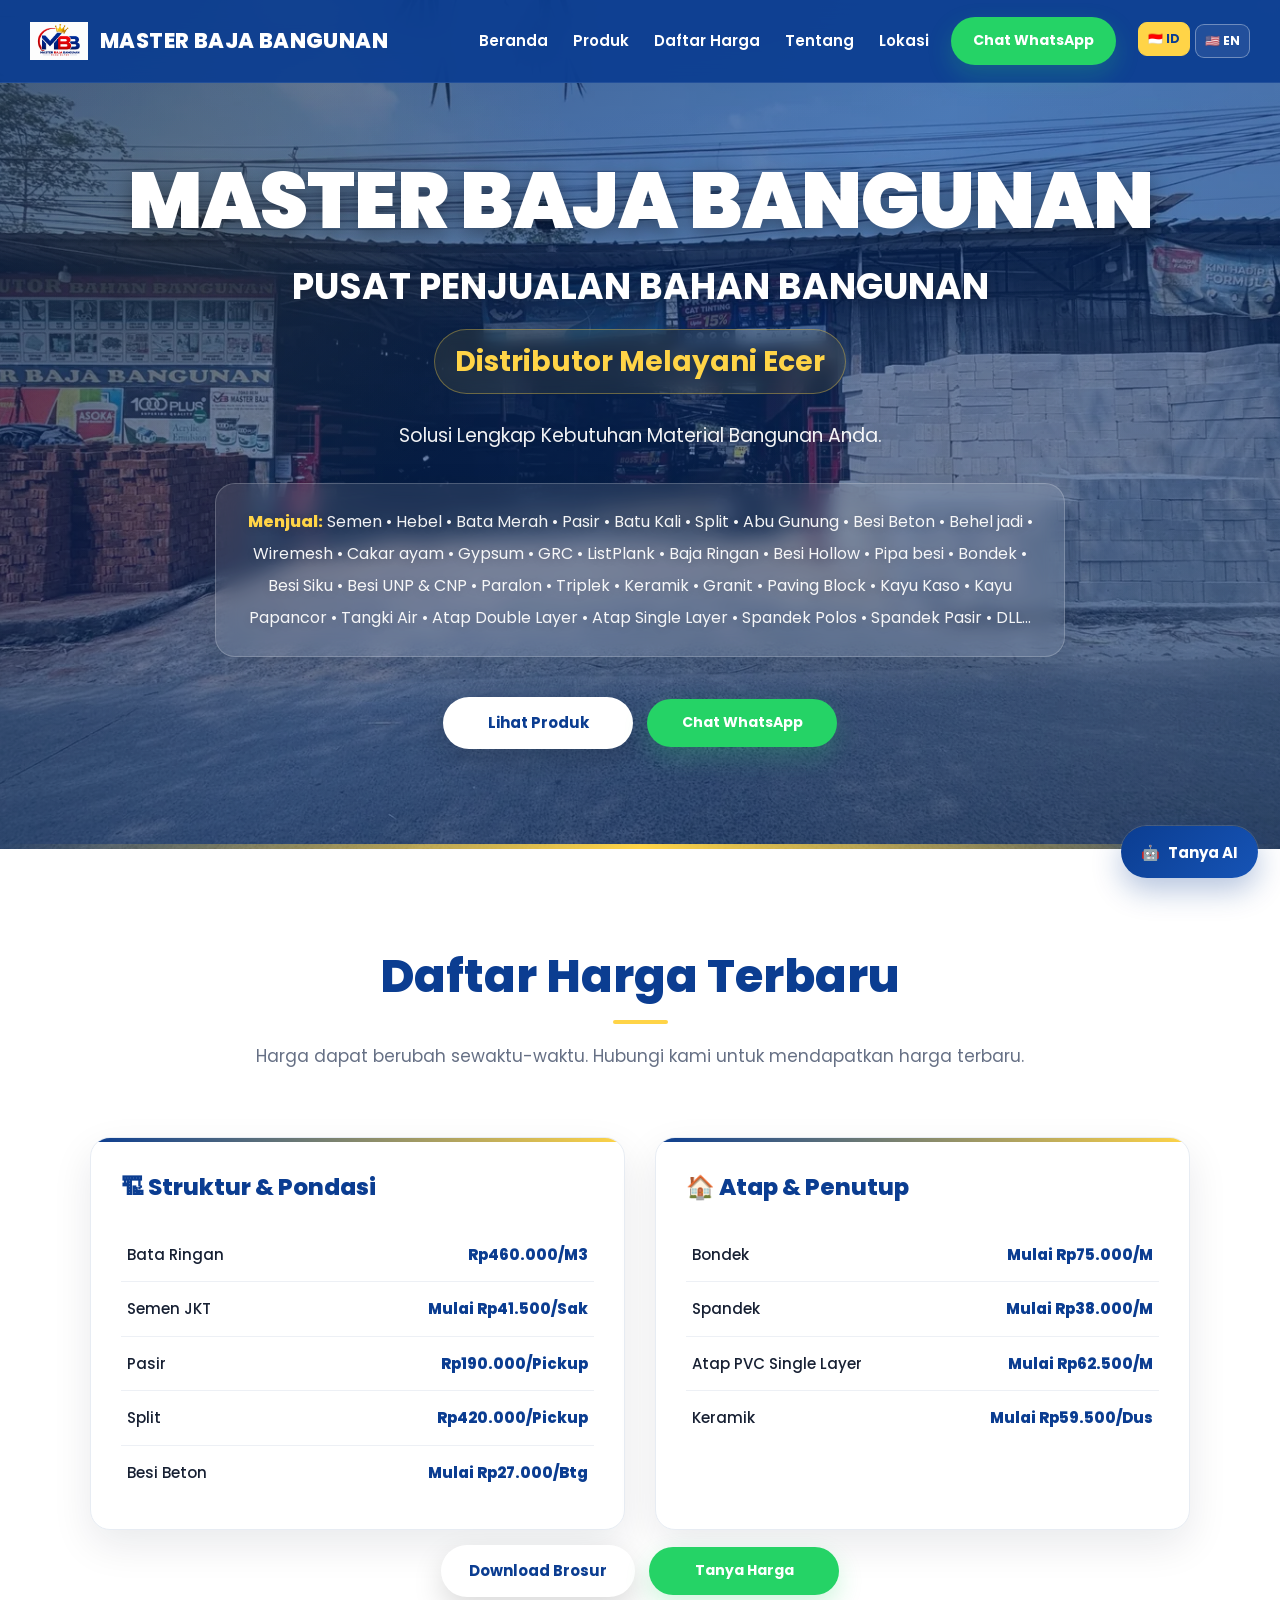
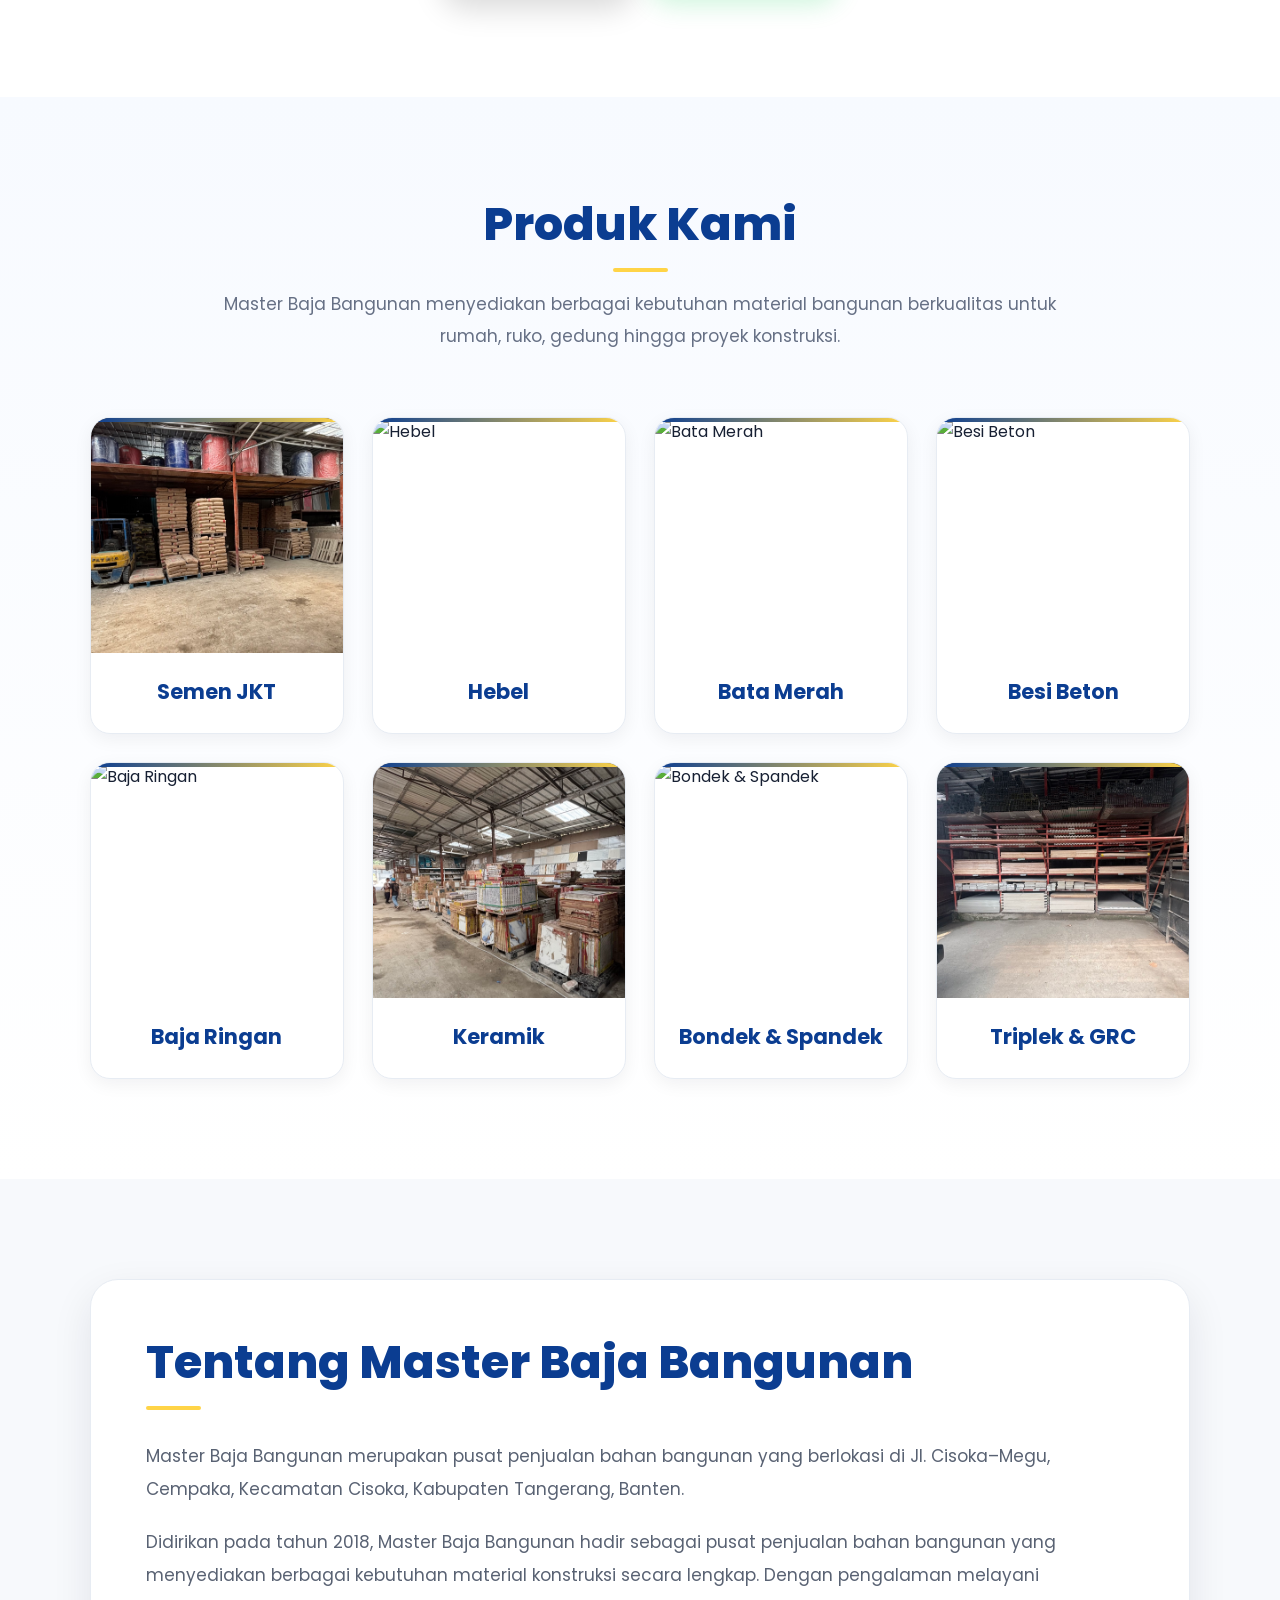
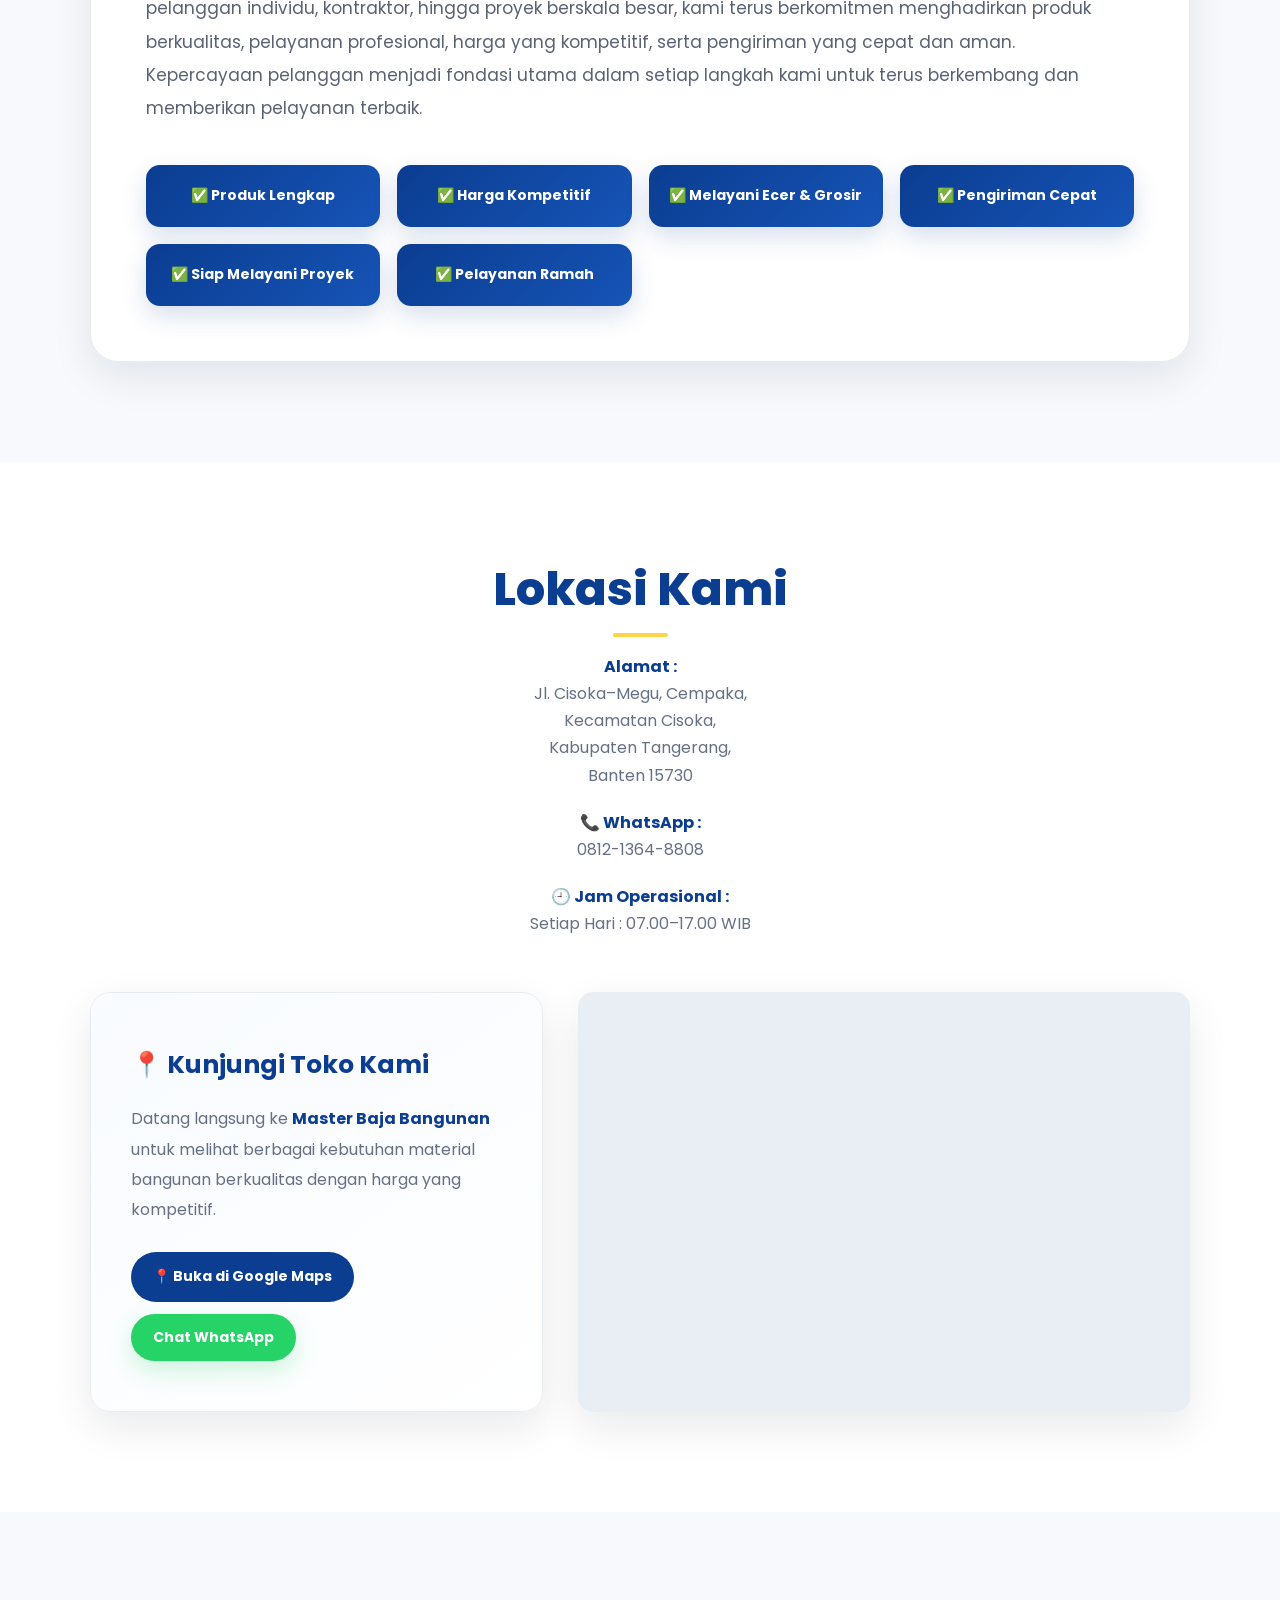
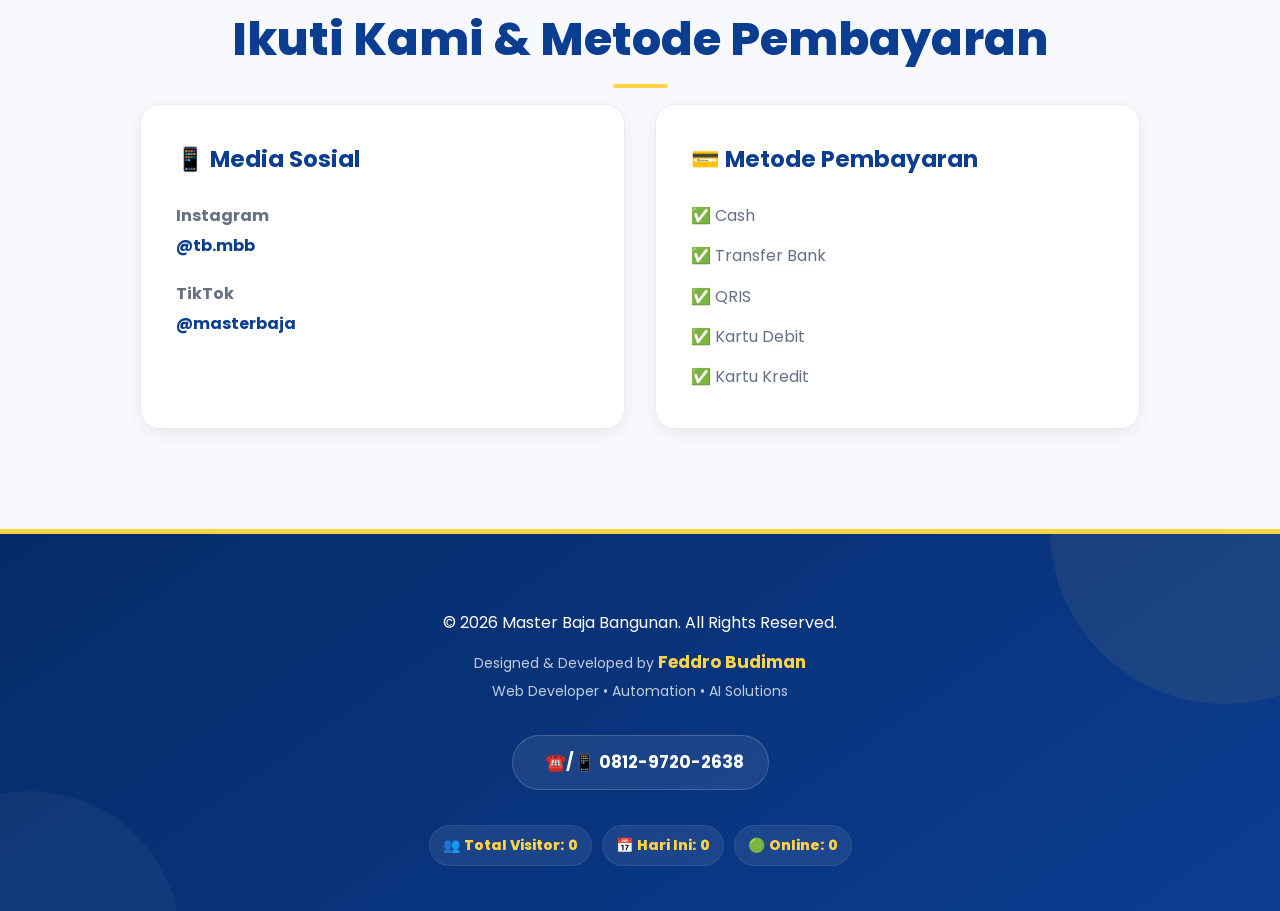
==== commit 87180e35: "update price list" ====
--- a/index.html
+++ b/index.html
@@ -339,7 +339,7 @@
             <tr>
               <td data-i18n="lightweightBrick">Bata Ringan</td>
 
-              <td>Rp470.000/M3</td>
+              <td>Rp460.000/M3</td>
             </tr>
 
             <tr>
@@ -388,7 +388,7 @@
             <tr>
               <td data-i18n="spandek">Spandek</td>
 
-              <td data-i18n="spandekPrice">Mulai Rp38.500/M</td>
+              <td data-i18n="spandekPrice">Mulai Rp38.000/M</td>
             </tr>
 
             <tr>
@@ -1005,7 +1005,7 @@
 
           bondekPrice: "Mulai Rp75.000/M",
 
-          spandekPrice: "Mulai Rp37.000/M",
+          spandekPrice: "Mulai Rp38.000/M",
 
           pvcRoofPrice: "Mulai Rp62.500/M",
 
@@ -1202,7 +1202,7 @@
 
           bondekPrice: "From Rp75,000/M",
 
-          spandekPrice: "From Rp37,000/M",
+          spandekPrice: "From Rp38,000/M",
 
           pvcRoofPrice: "From Rp62,500/M",
 
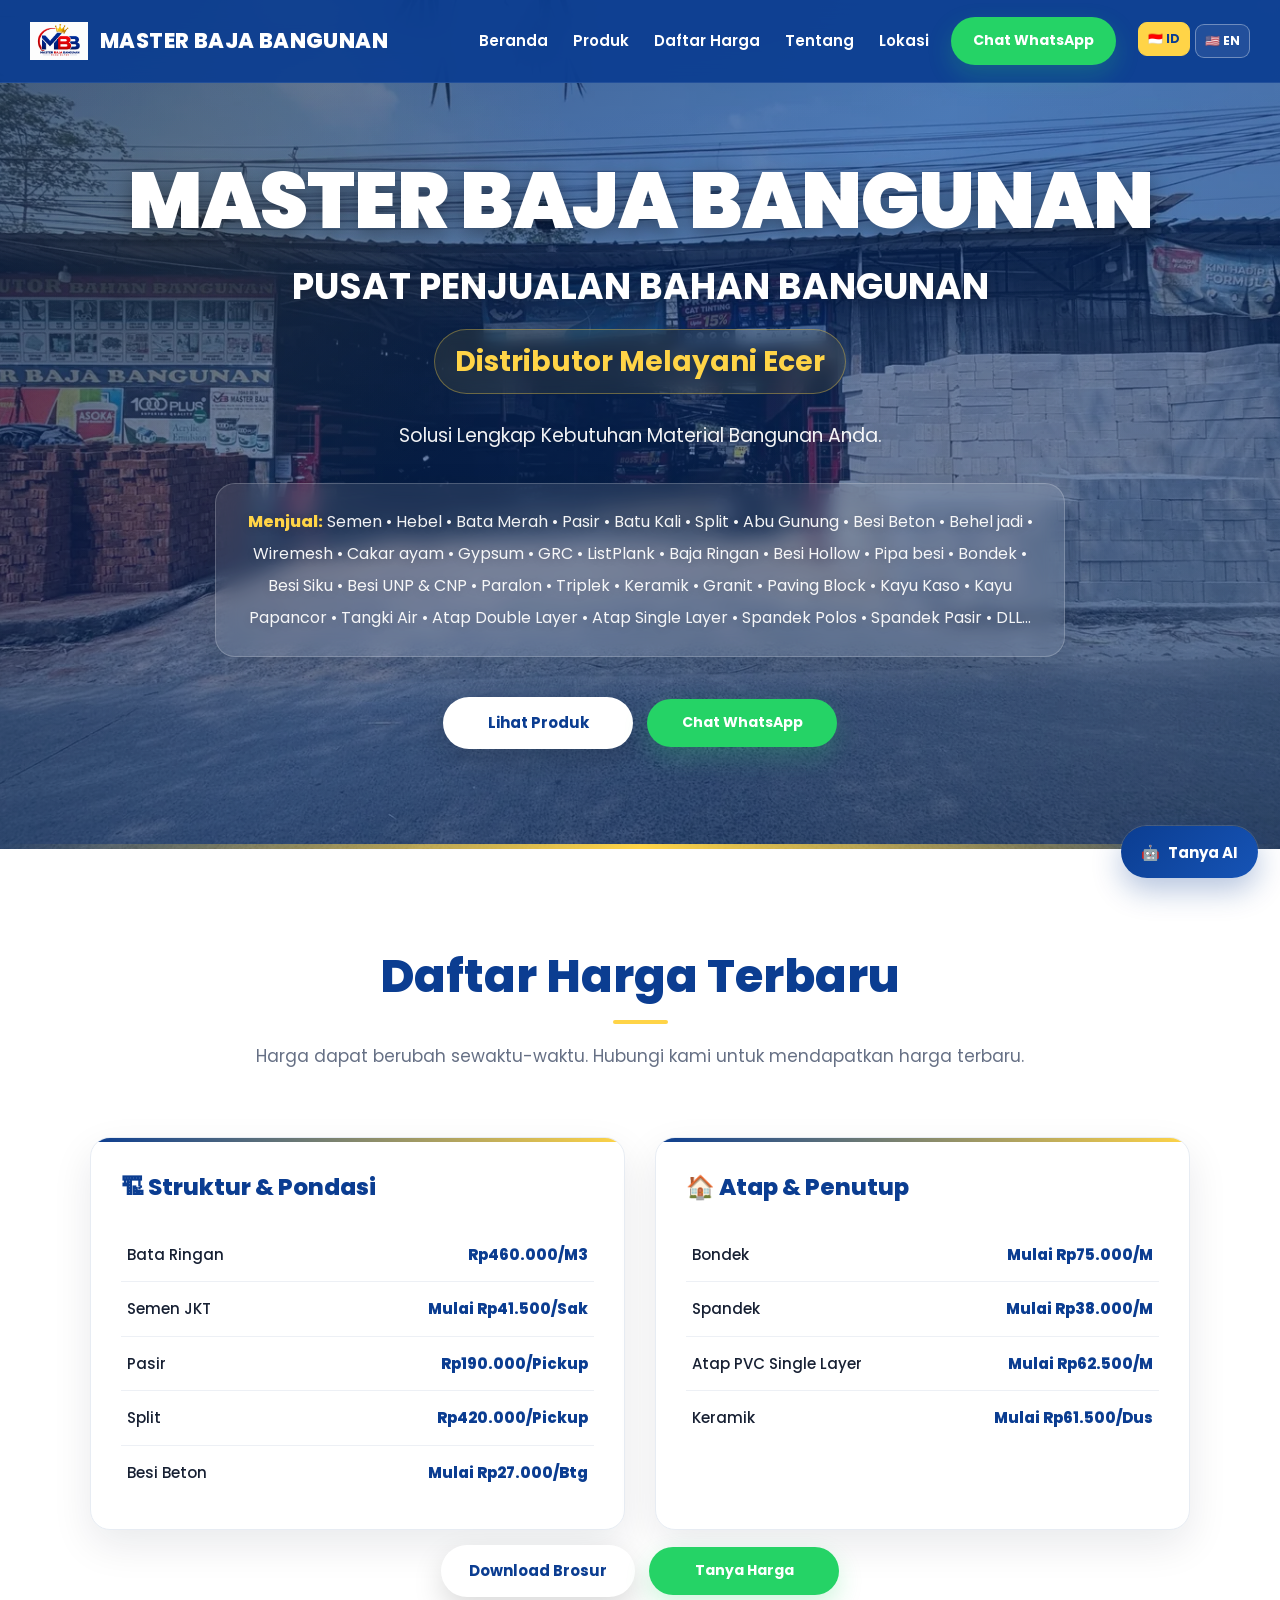
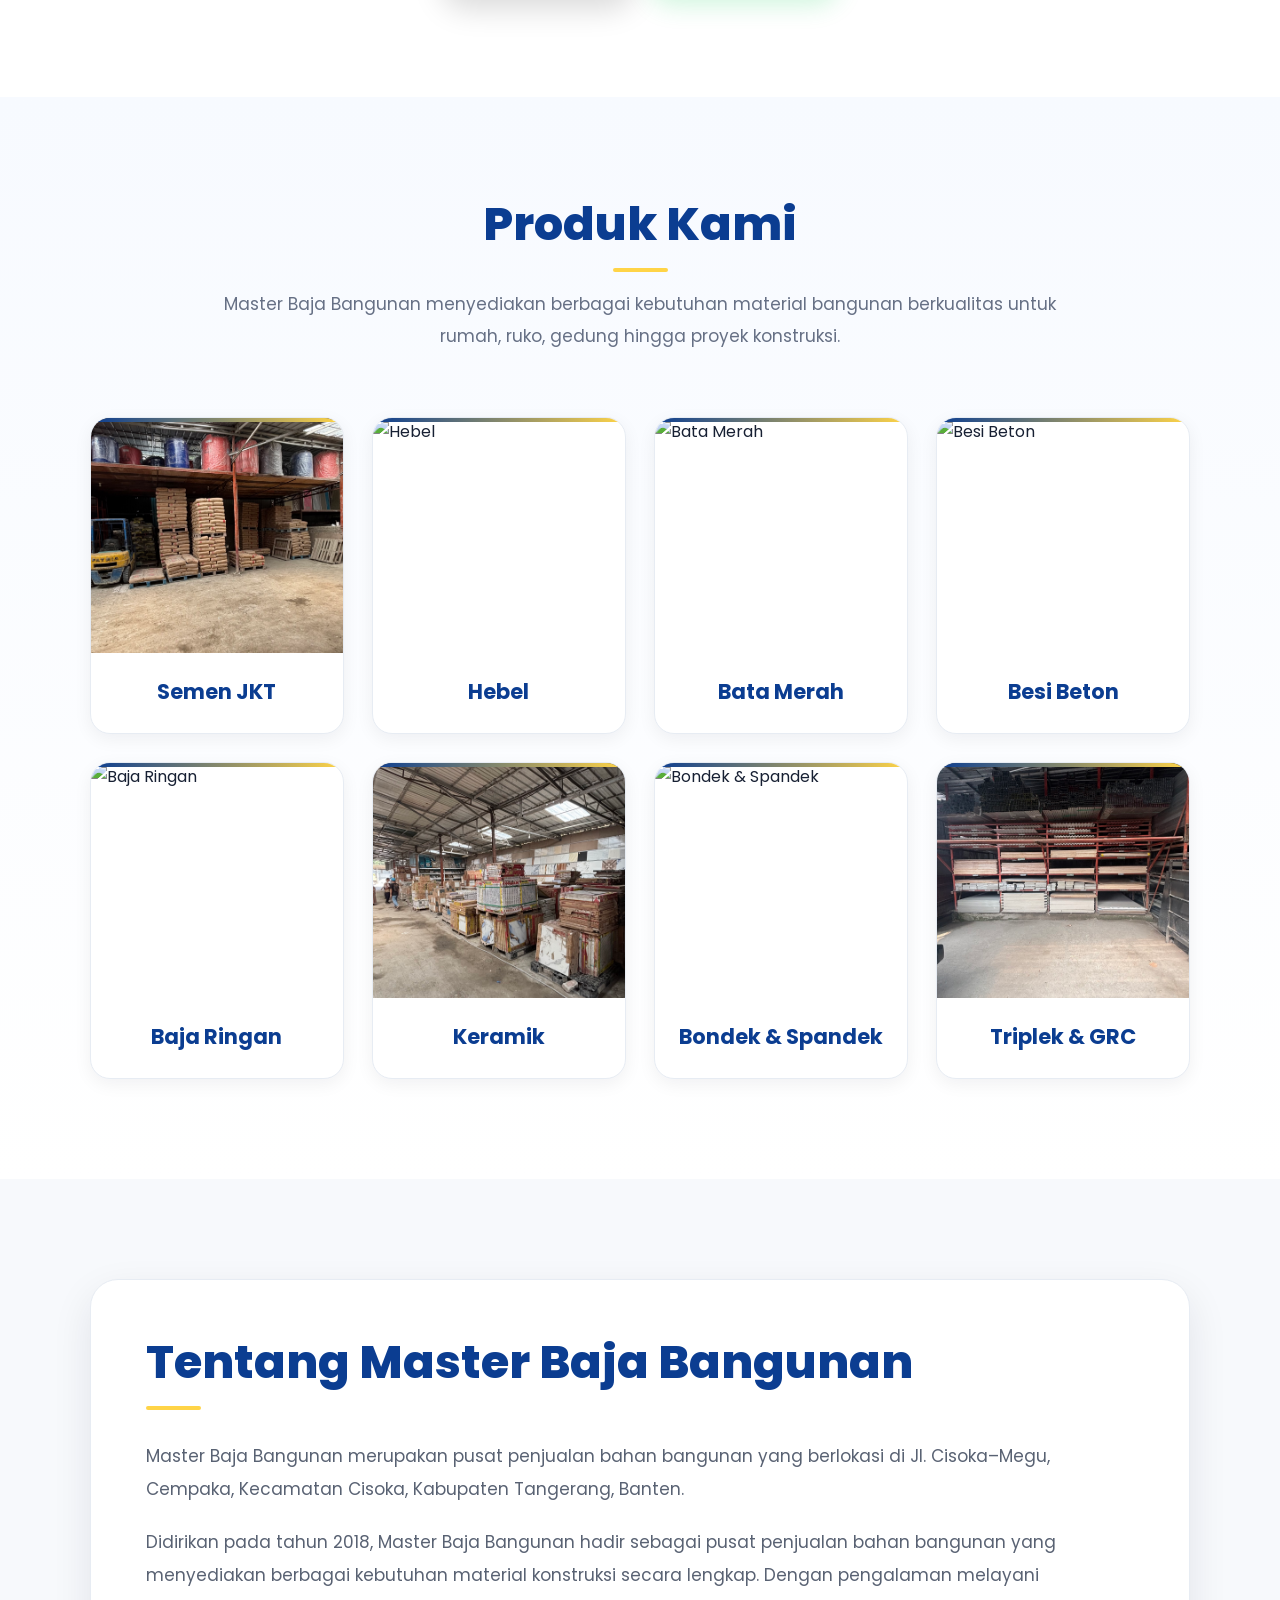
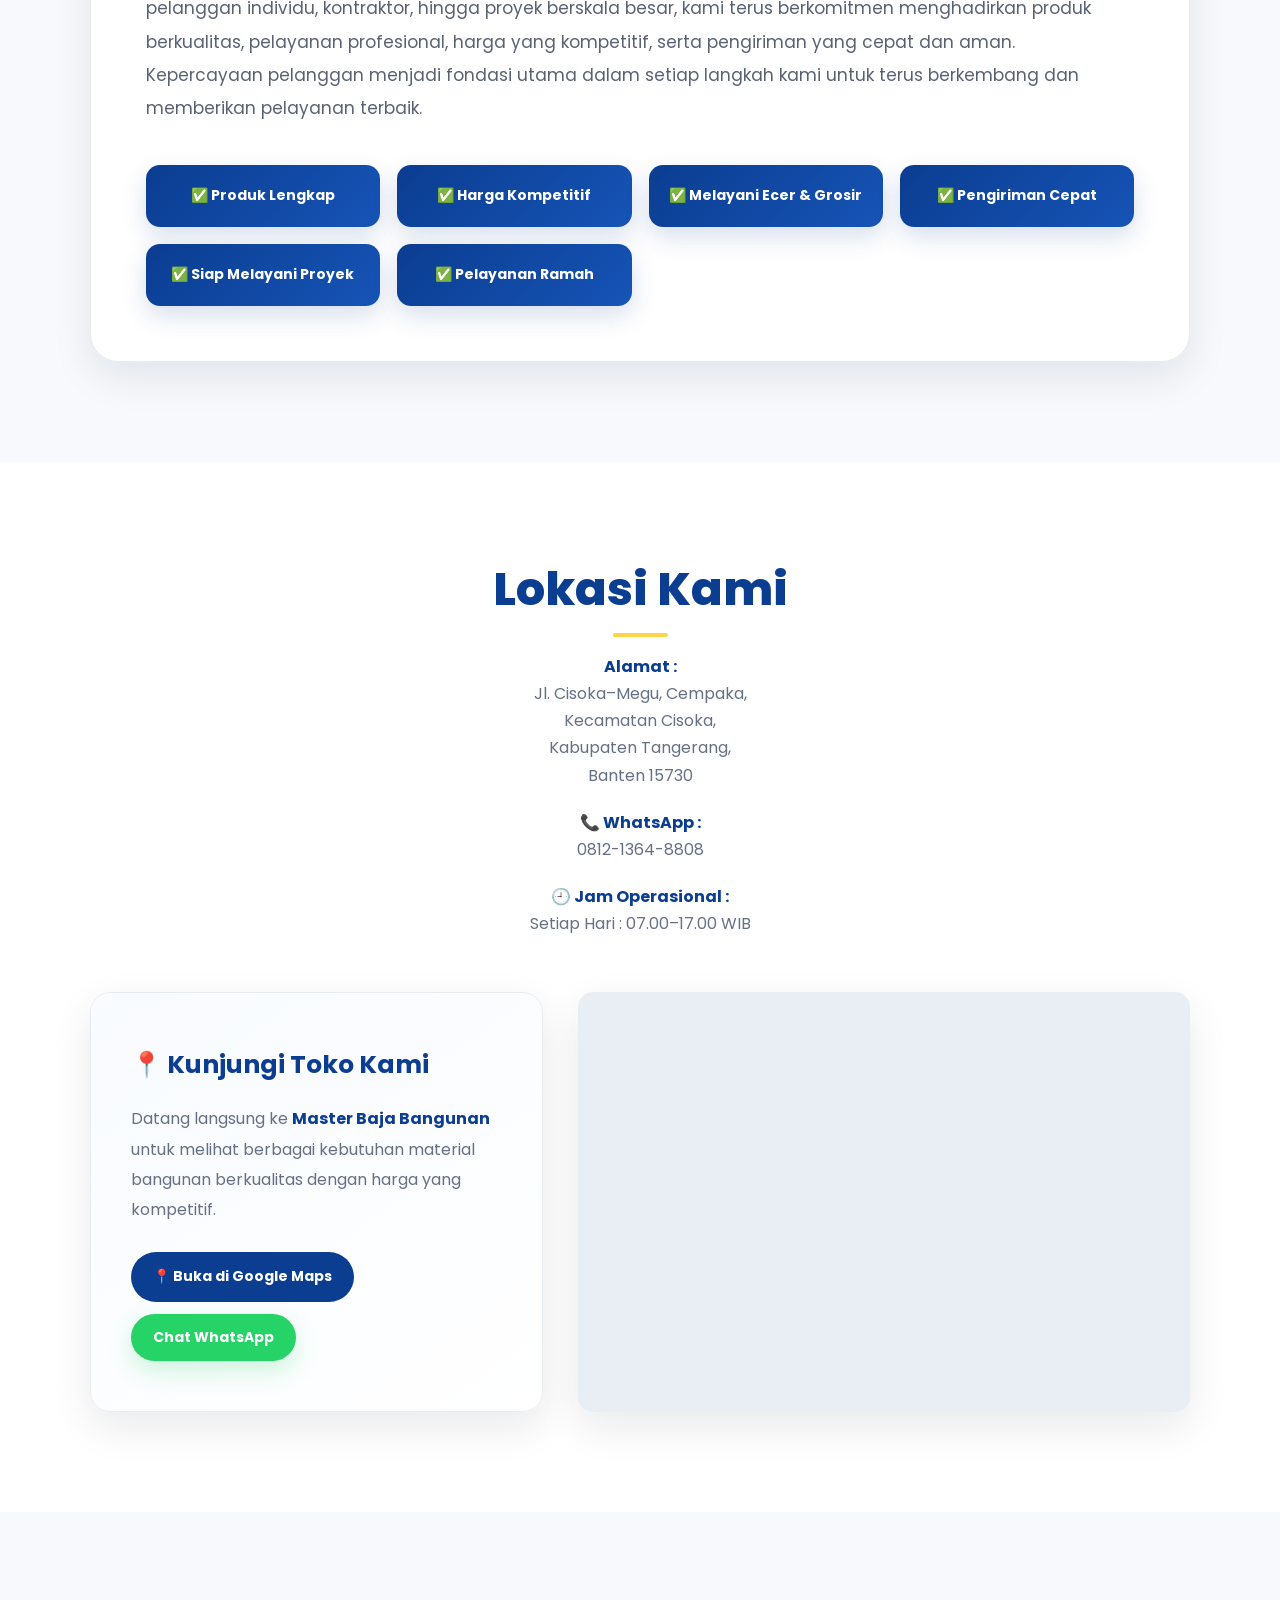
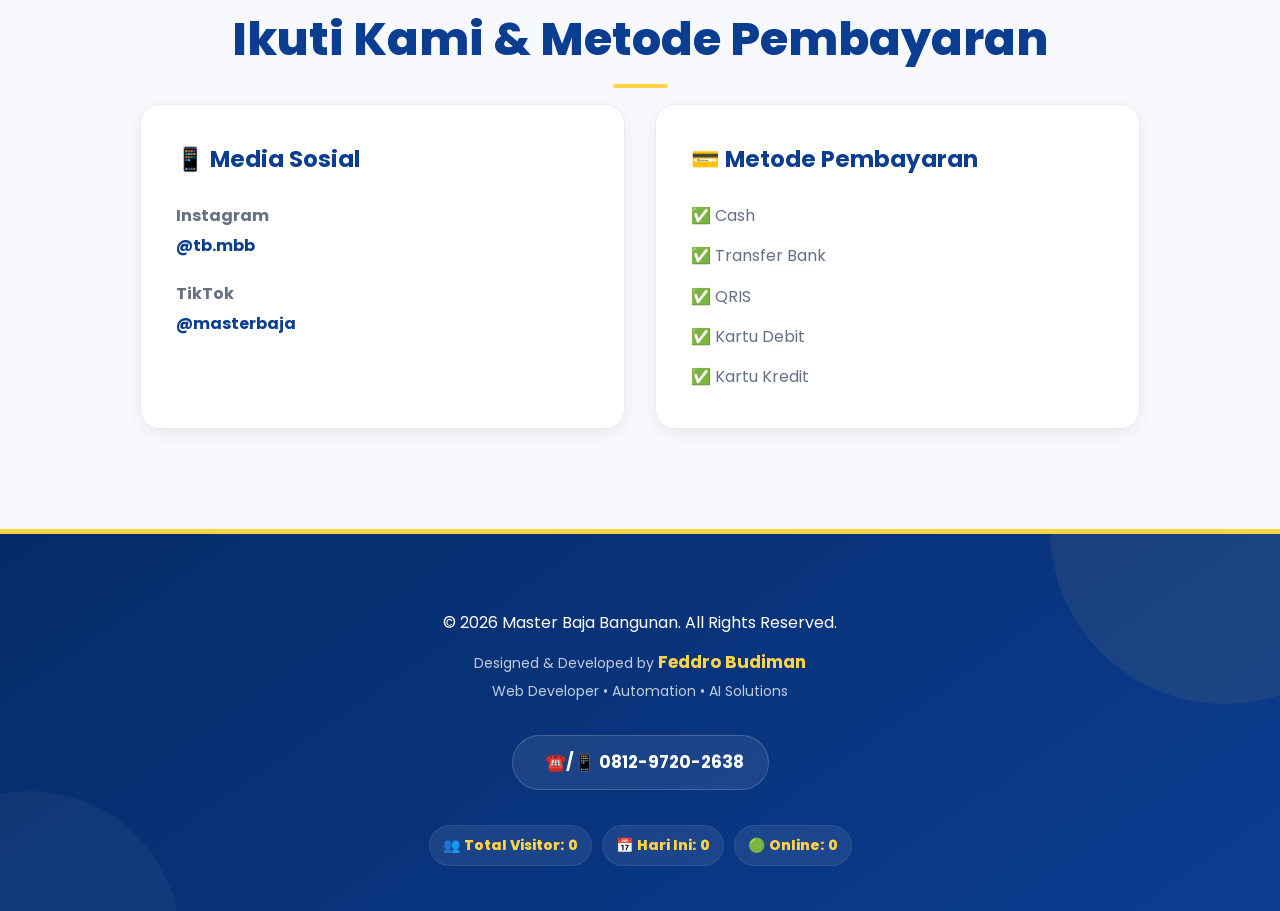
==== commit cdbf6b27: "UPDATE PRICE LIST" ====
--- a/index.html
+++ b/index.html
@@ -400,7 +400,7 @@
             <tr>
               <td data-i18n="ceramic">Keramik</td>
 
-              <td data-i18n="ceramicPrice">Mulai Rp59.500/Dus</td>
+              <td data-i18n="ceramicPrice">Mulai Rp61.500/Dus</td>
             </tr>
           </table>
         </div>
@@ -1009,7 +1009,7 @@
 
           pvcRoofPrice: "Mulai Rp62.500/M",
 
-          ceramicPrice: "Mulai Rp59.500/Dus",
+          ceramicPrice: "Mulai Rp61.500/Dus",
 
           downloadBrochure: "Download Brosur",
 
@@ -1206,7 +1206,7 @@
 
           pvcRoofPrice: "From Rp62,500/M",
 
-          ceramicPrice: "From Rp59,500/Box",
+          ceramicPrice: "From Rp61,500/Box",
 
           downloadBrochure: "Download Brochure",
 
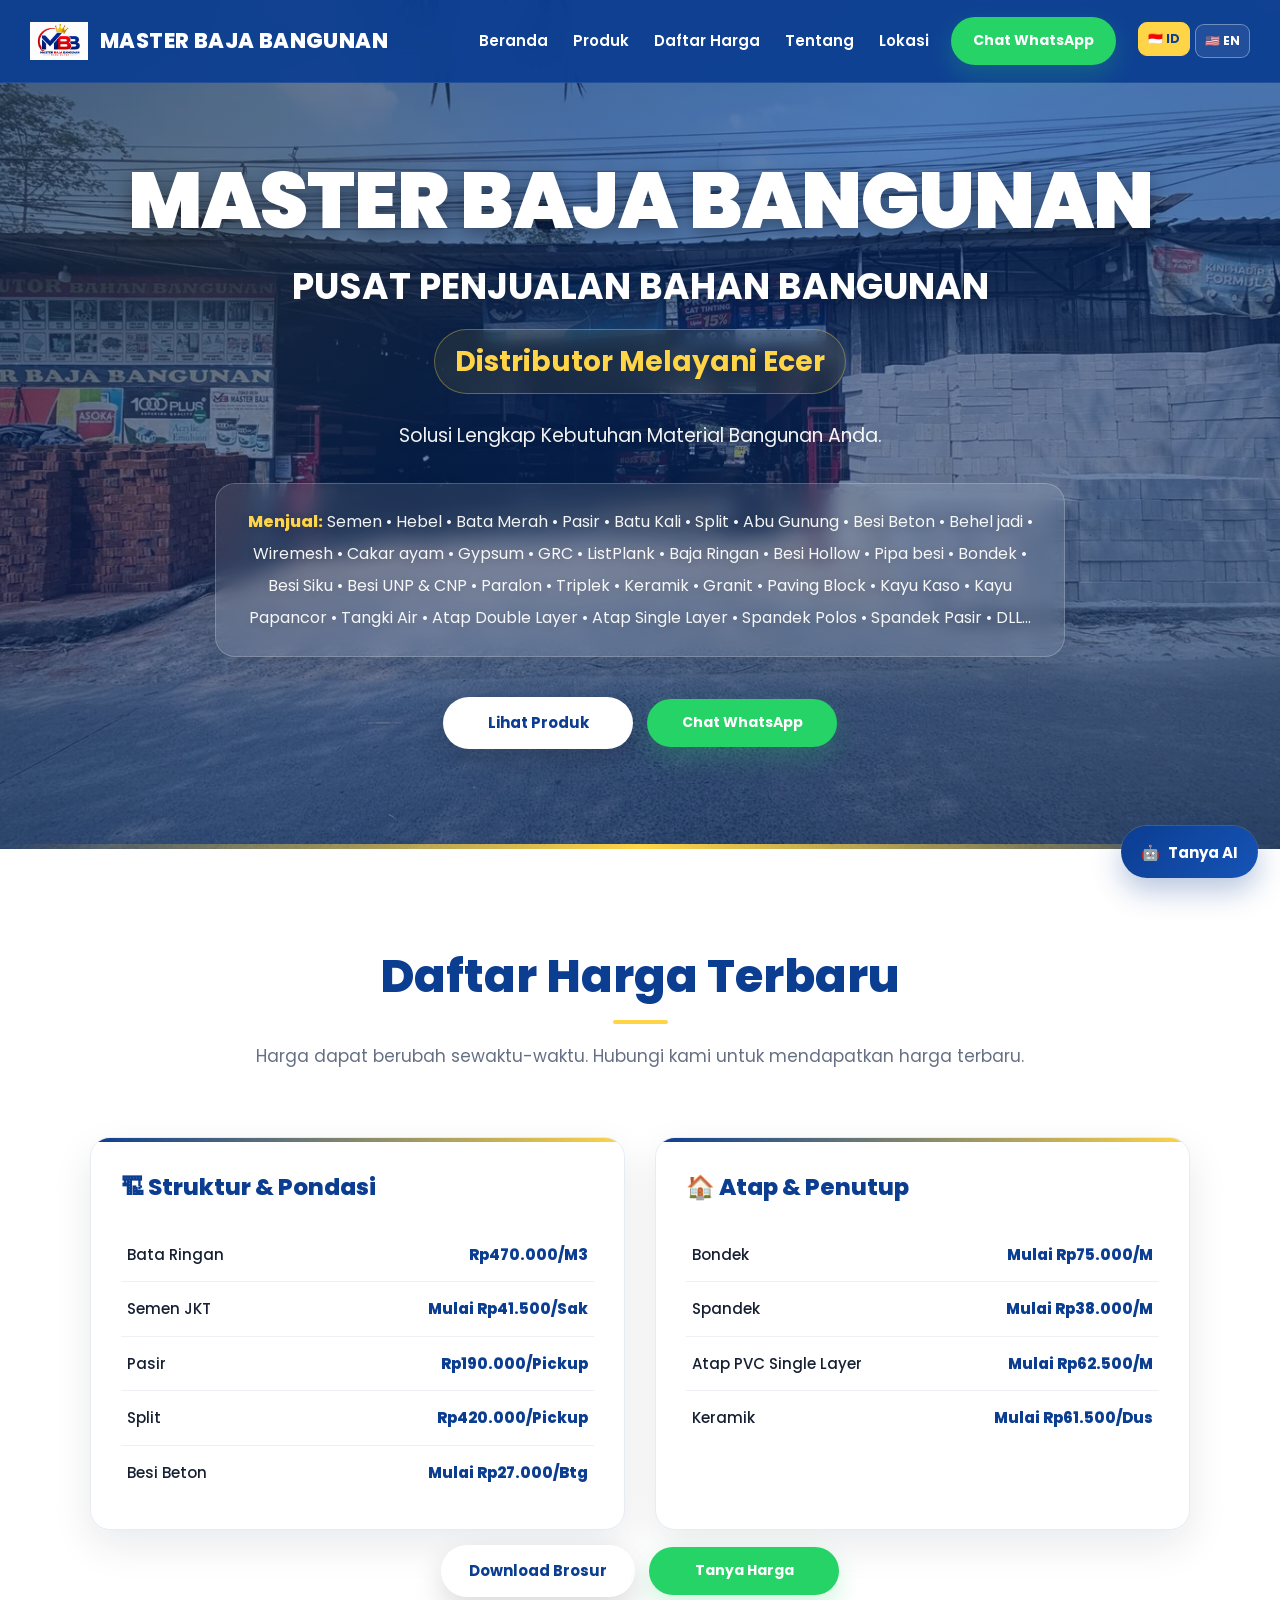
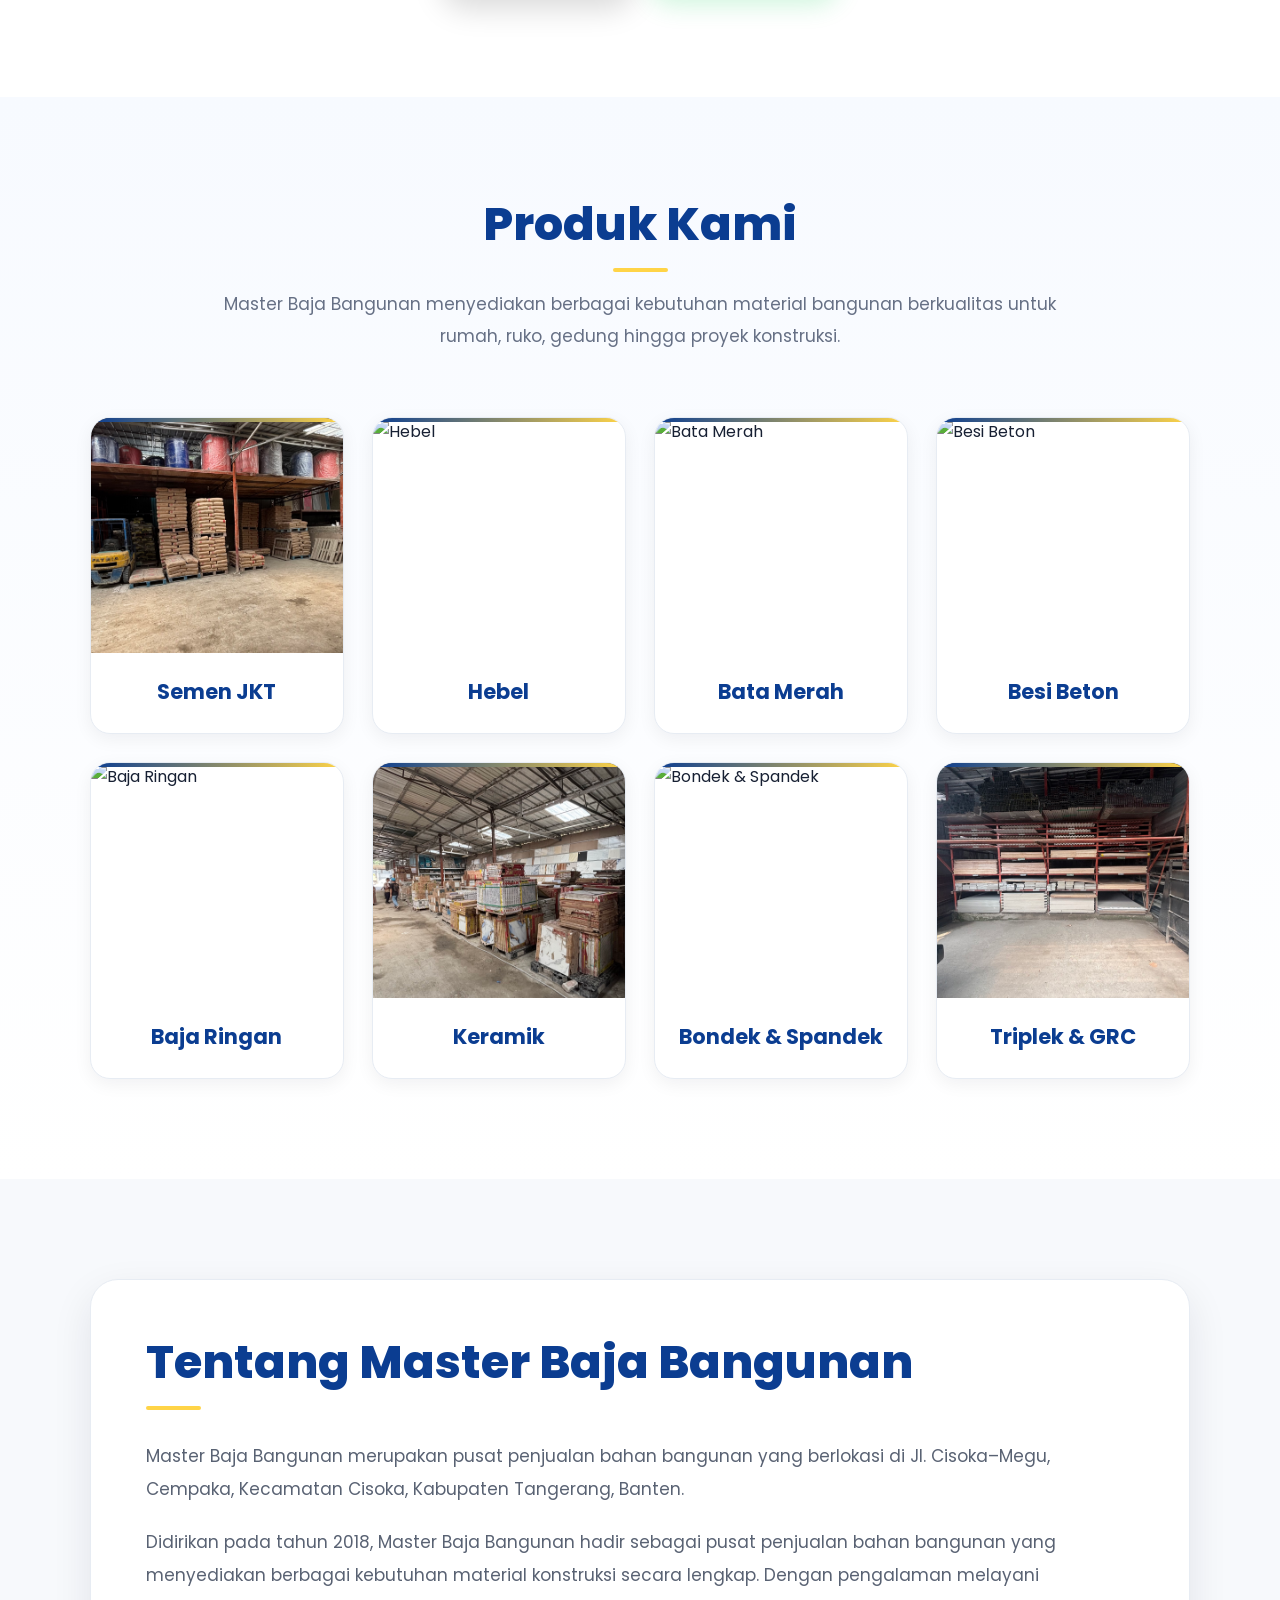
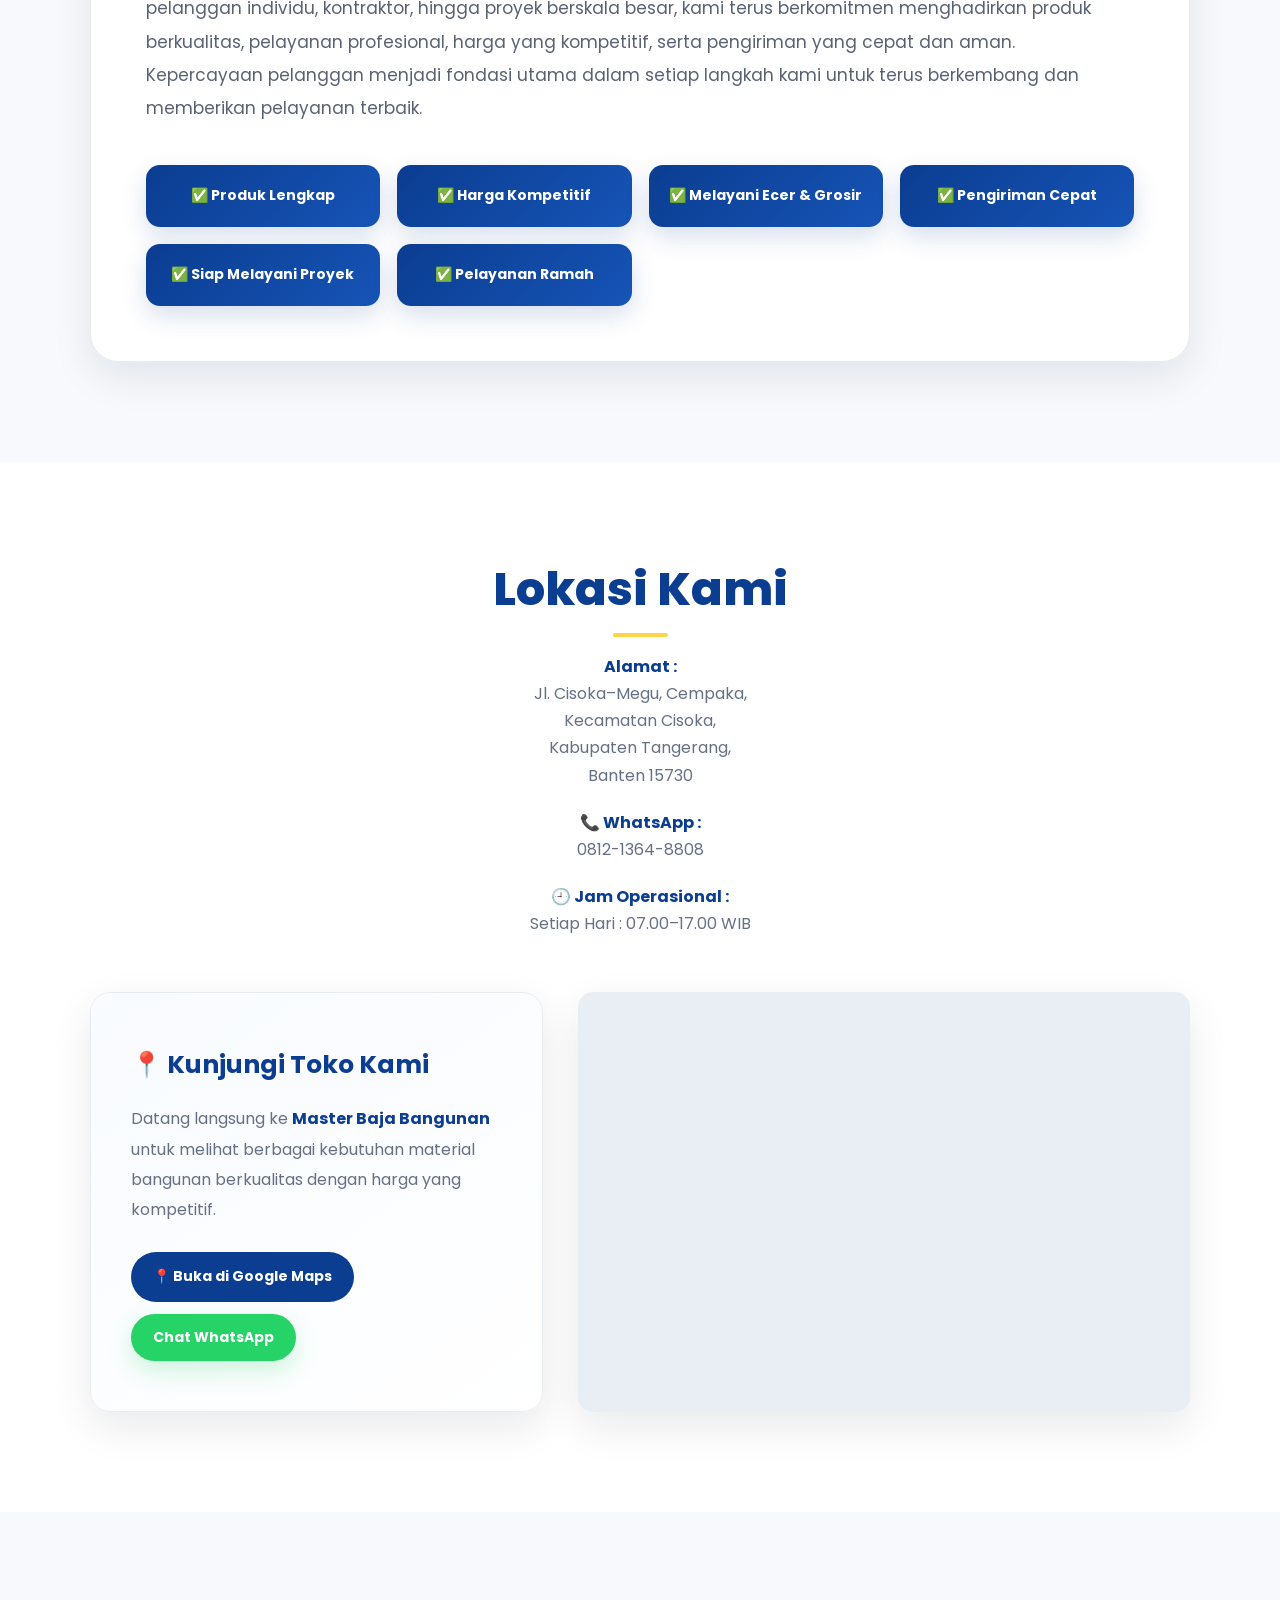
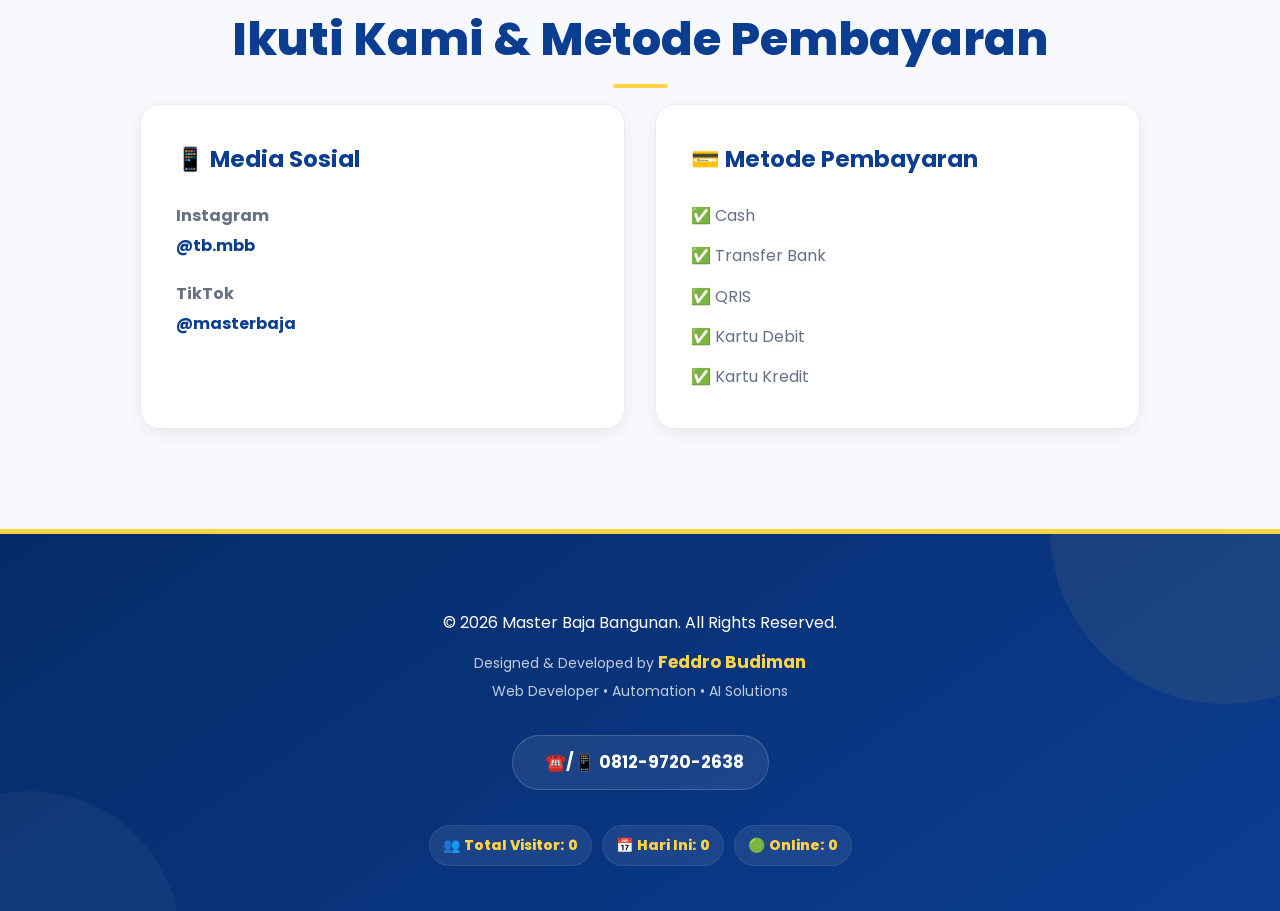
==== commit c5b31338: "PRICE UPDATE HTML" ====
--- a/index.html
+++ b/index.html
@@ -339,13 +339,13 @@
             <tr>
               <td data-i18n="lightweightBrick">Bata Ringan</td>
 
-              <td>Rp460.000/M3</td>
+              <td>Rp470.000/M3</td>
             </tr>
 
             <tr>
               <td data-i18n="cement">Semen JKT</td>
 
-              <td data-i18n="cementPrice">Mulai Rp41.500/Sak</td>
+              <td data-i18n="cementPrice">Mulai Rp43.000/Sak</td>
             </tr>
 
             <tr>
@@ -388,19 +388,19 @@
             <tr>
               <td data-i18n="spandek">Spandek</td>
 
-              <td data-i18n="spandekPrice">Mulai Rp38.000/M</td>
+              <td data-i18n="spandekPrice">Mulai Rp39.000/M</td>
             </tr>
 
             <tr>
               <td data-i18n="pvcRoof">Atap PVC Single Layer</td>
 
-              <td data-i18n="pvcRoofPrice">Mulai Rp62.500/M</td>
+              <td data-i18n="pvcRoofPrice">Mulai Rp54.500/M</td>
             </tr>
 
             <tr>
               <td data-i18n="ceramic">Keramik</td>
 
-              <td data-i18n="ceramicPrice">Mulai Rp61.500/Dus</td>
+              <td data-i18n="ceramicPrice">Mulai Rp63.500/Dus</td>
             </tr>
           </table>
         </div>
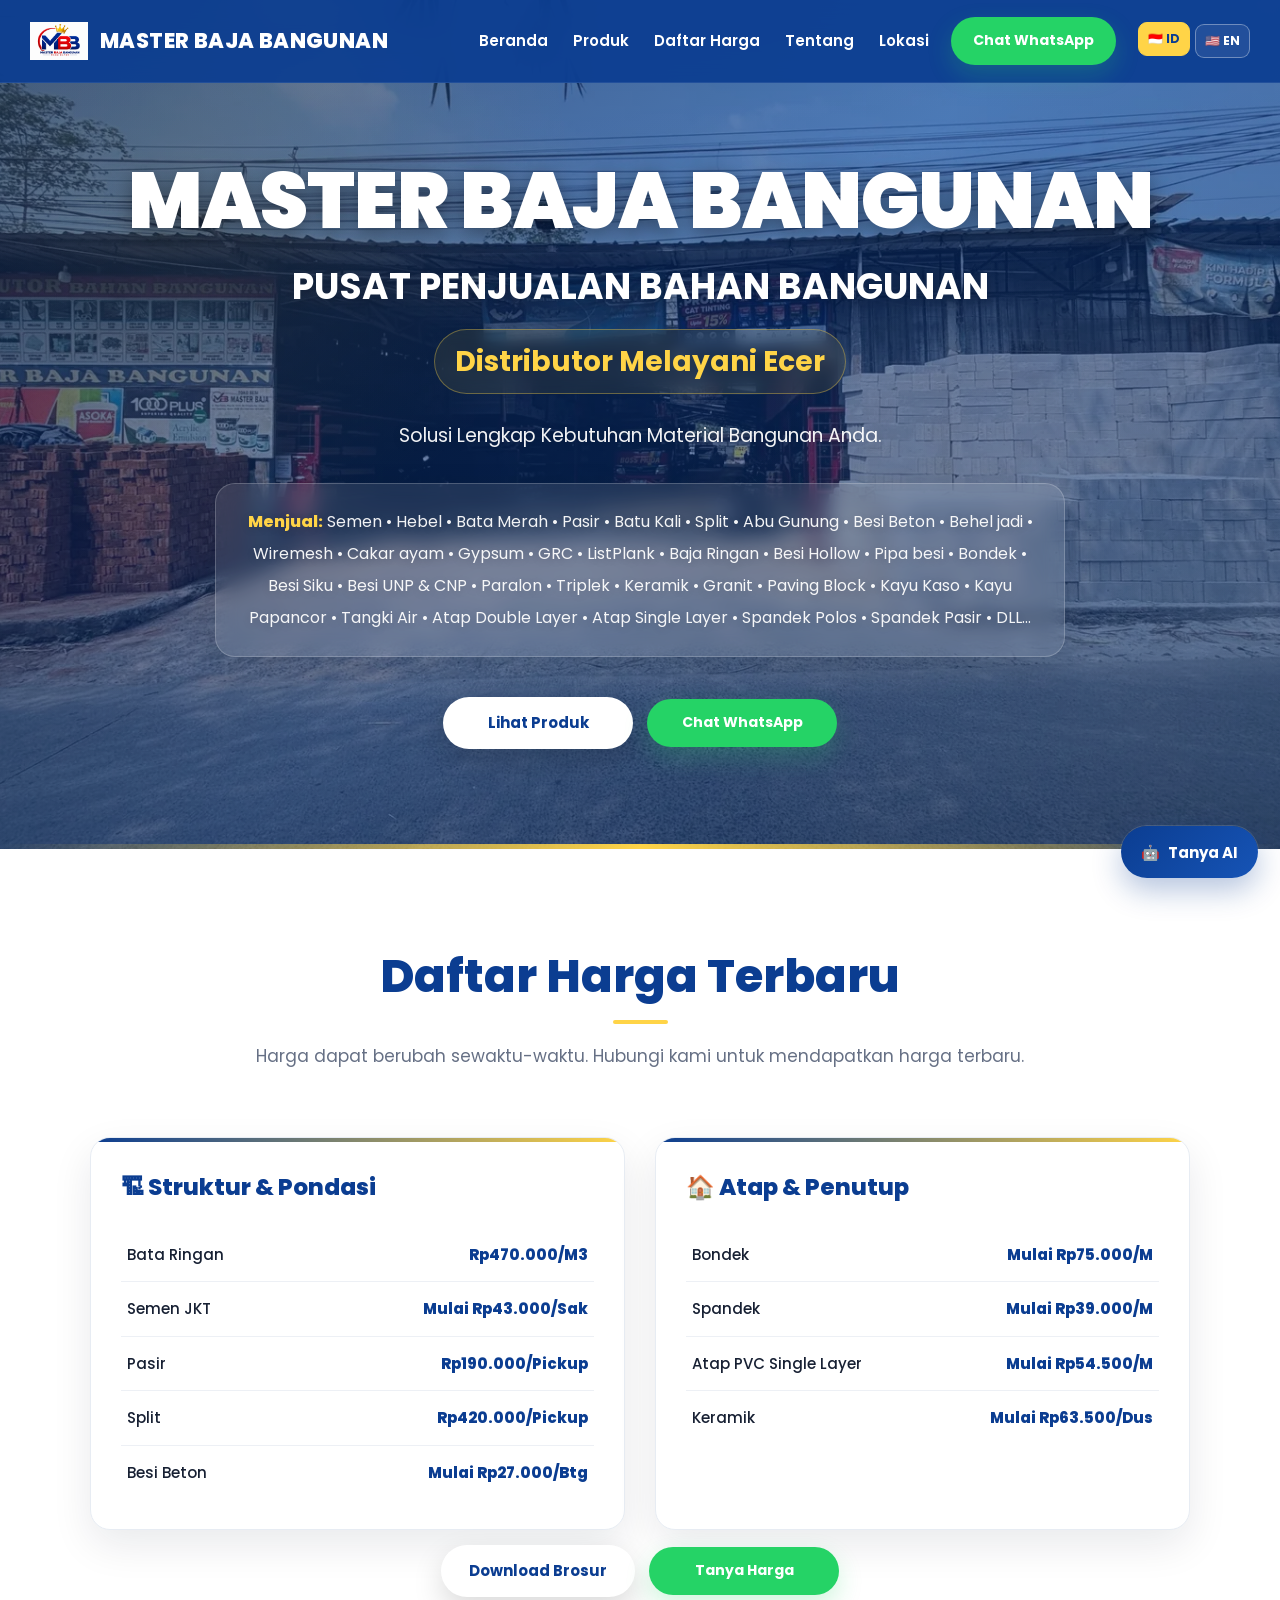
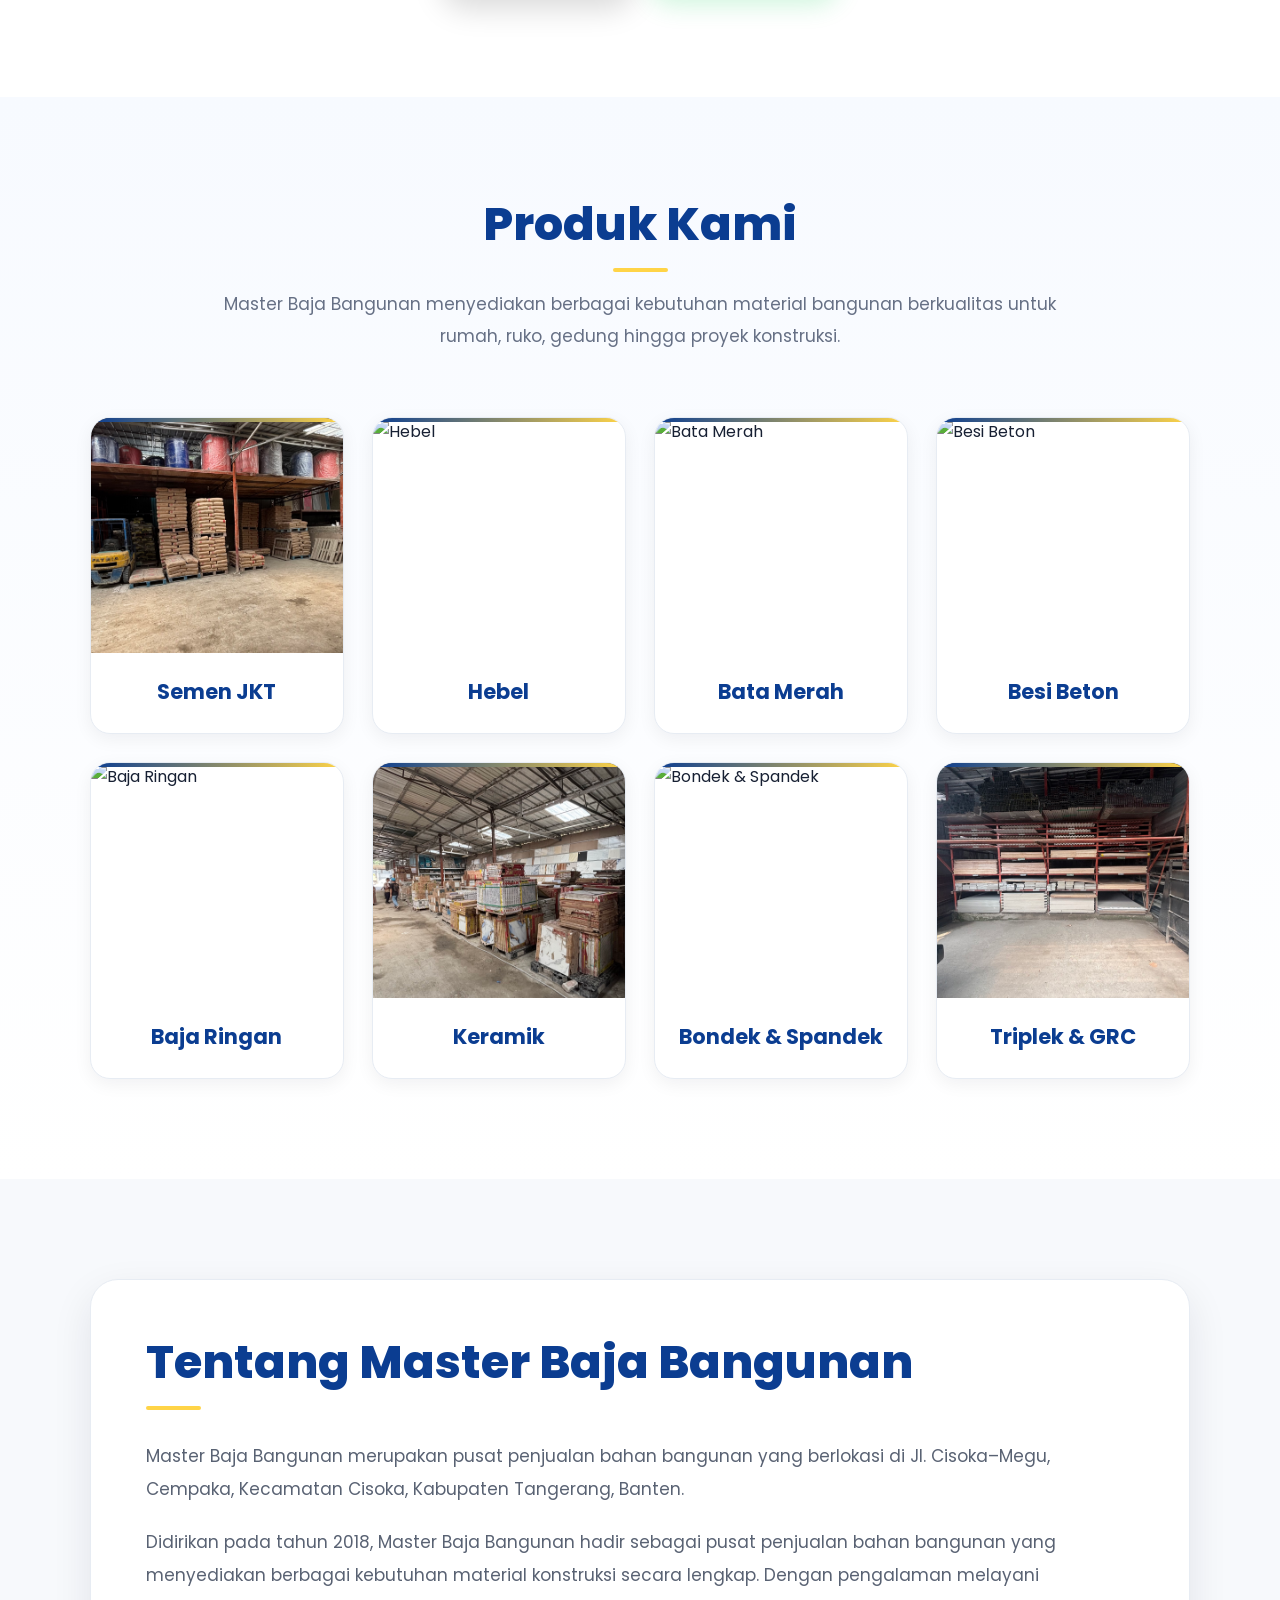
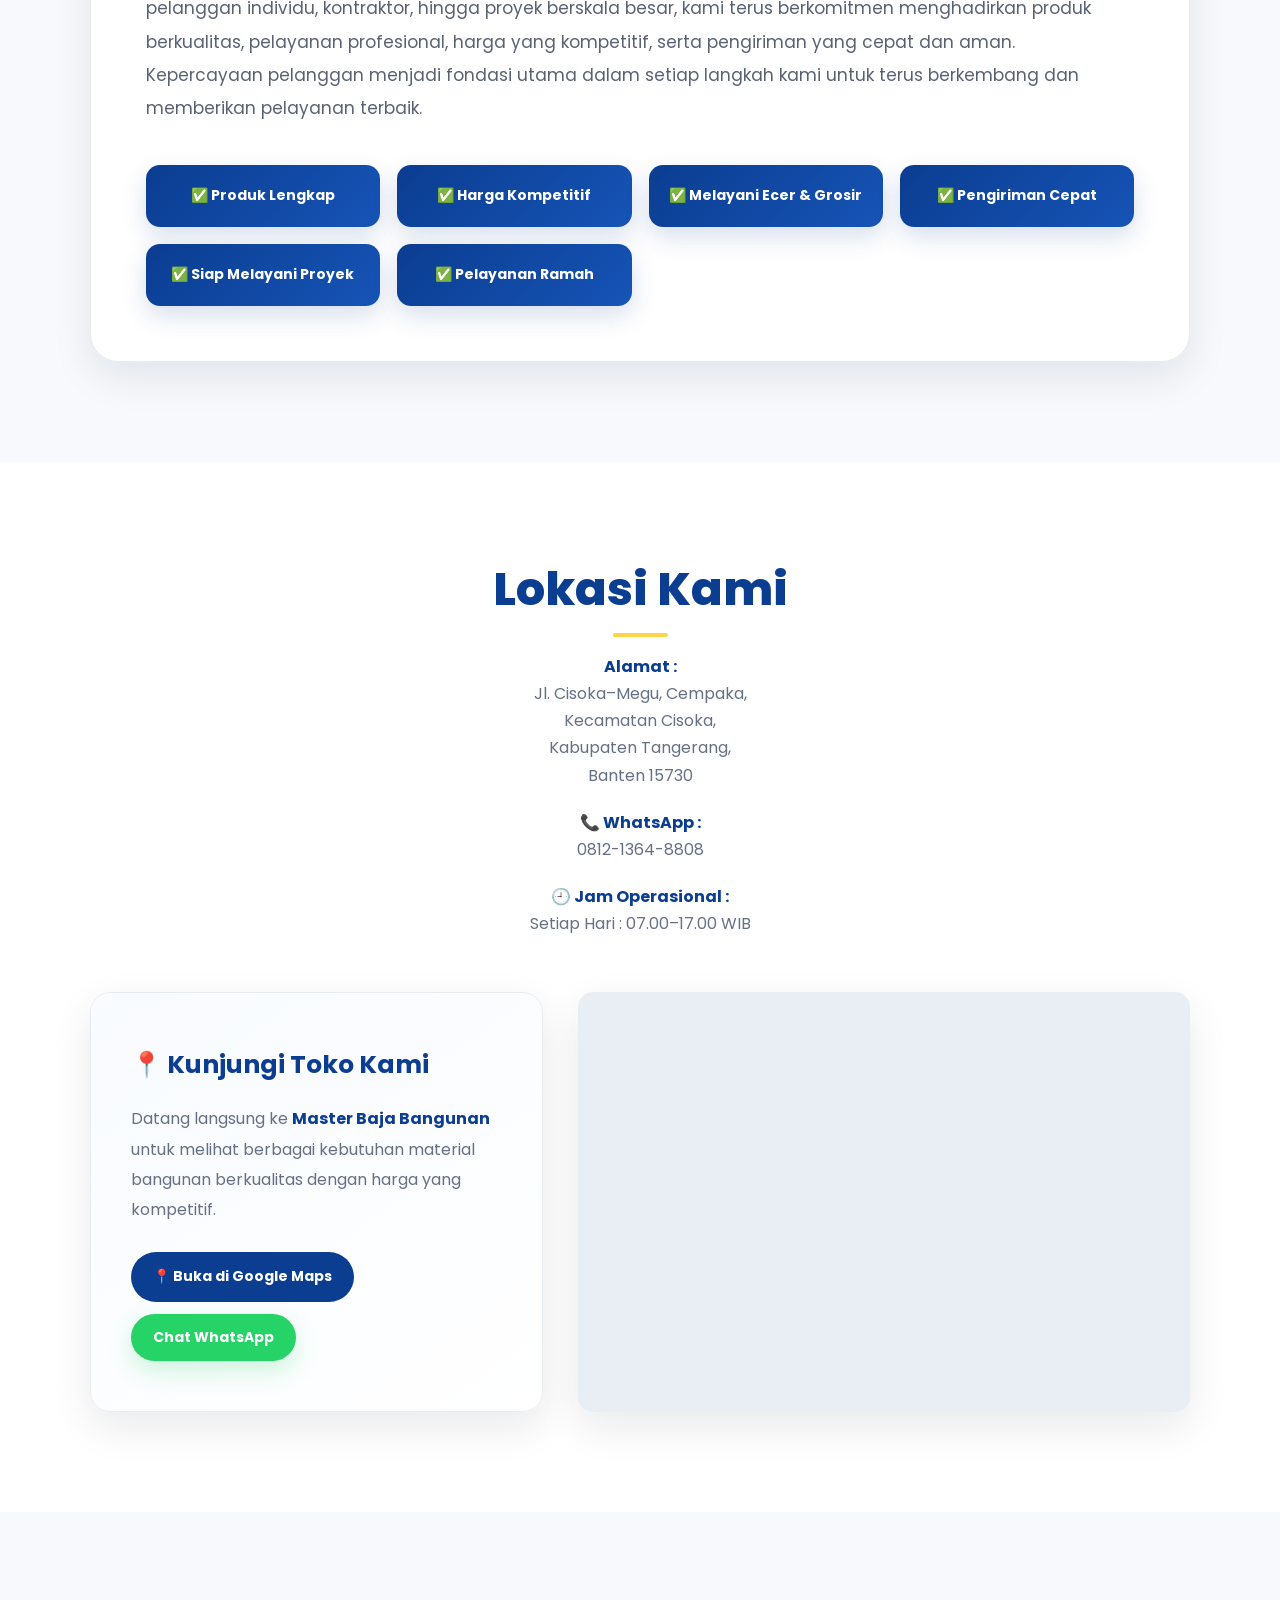
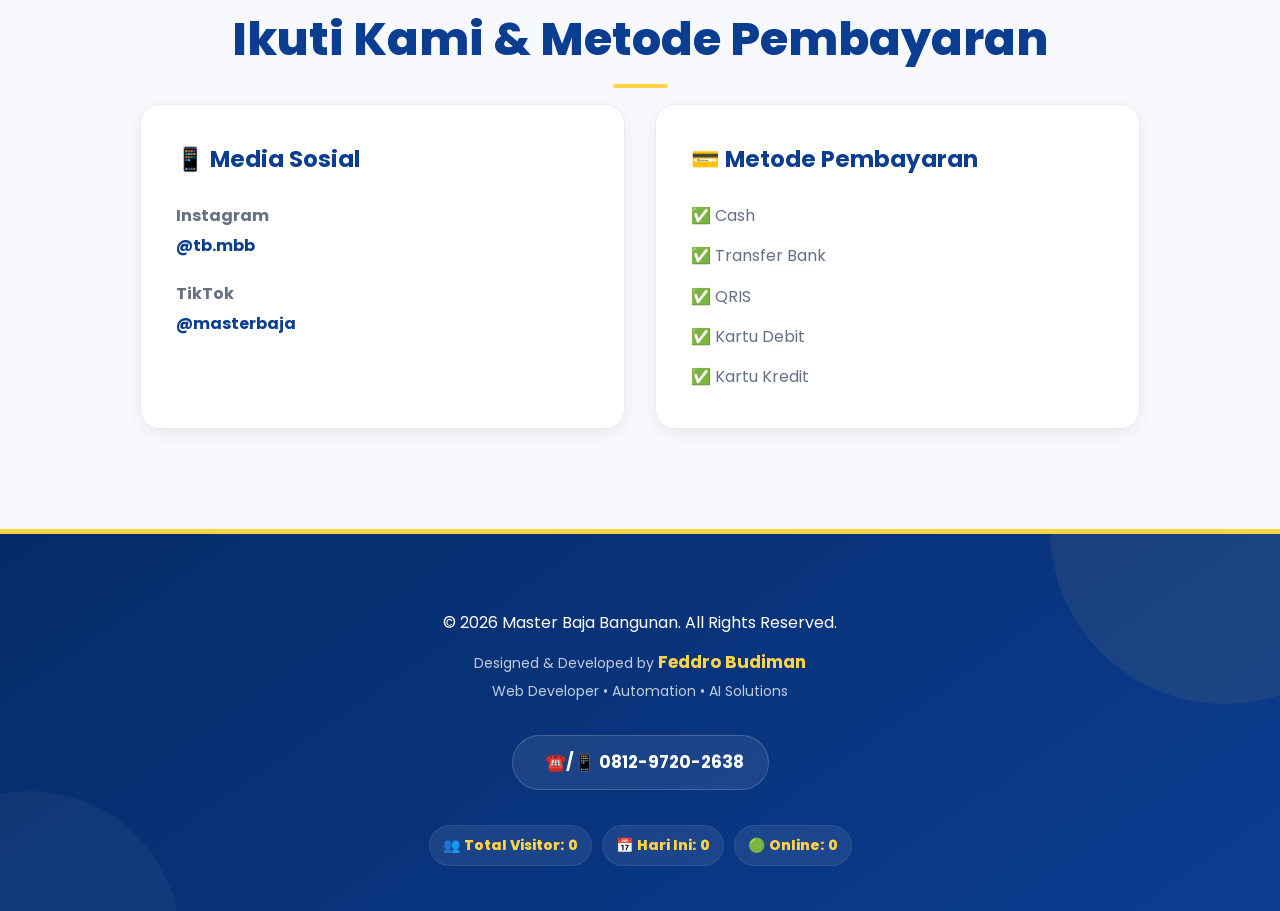
==== commit a3850675: "UPDATE PRICE 2" ====
--- a/index.html
+++ b/index.html
@@ -999,17 +999,17 @@
 
           ceramic: "Keramik",
 
-          cementPrice: "Mulai Rp41.500/Sak",
+          cementPrice: "Mulai Rp43.000/Sak",
 
           concreteIronPrice: "Mulai Rp27.000/Btg",
 
           bondekPrice: "Mulai Rp75.000/M",
 
-          spandekPrice: "Mulai Rp38.000/M",
-
-          pvcRoofPrice: "Mulai Rp62.500/M",
-
-          ceramicPrice: "Mulai Rp61.500/Dus",
+          spandekPrice: "Mulai Rp39.000/M",
+
+          pvcRoofPrice: "Mulai Rp54.500/M",
+
+          ceramicPrice: "Mulai Rp63.500/Dus",
 
           downloadBrochure: "Download Brosur",
 
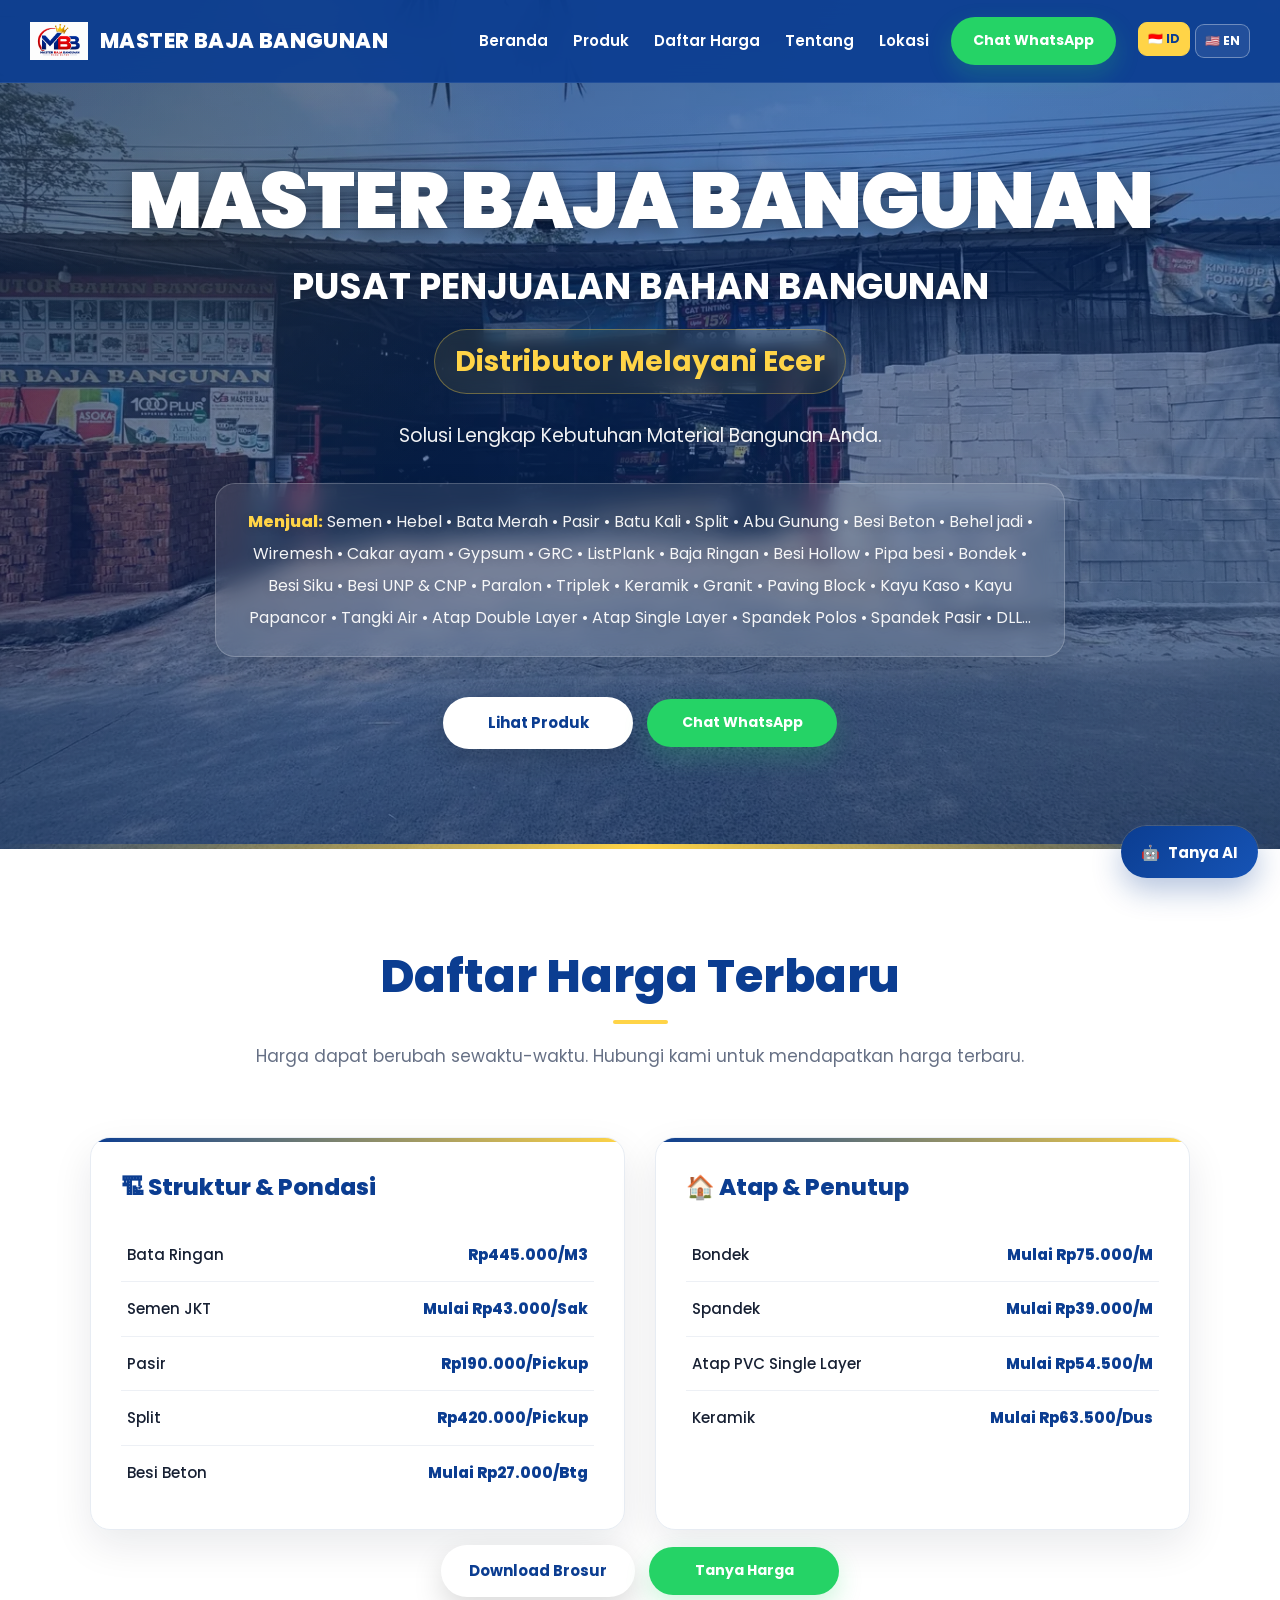
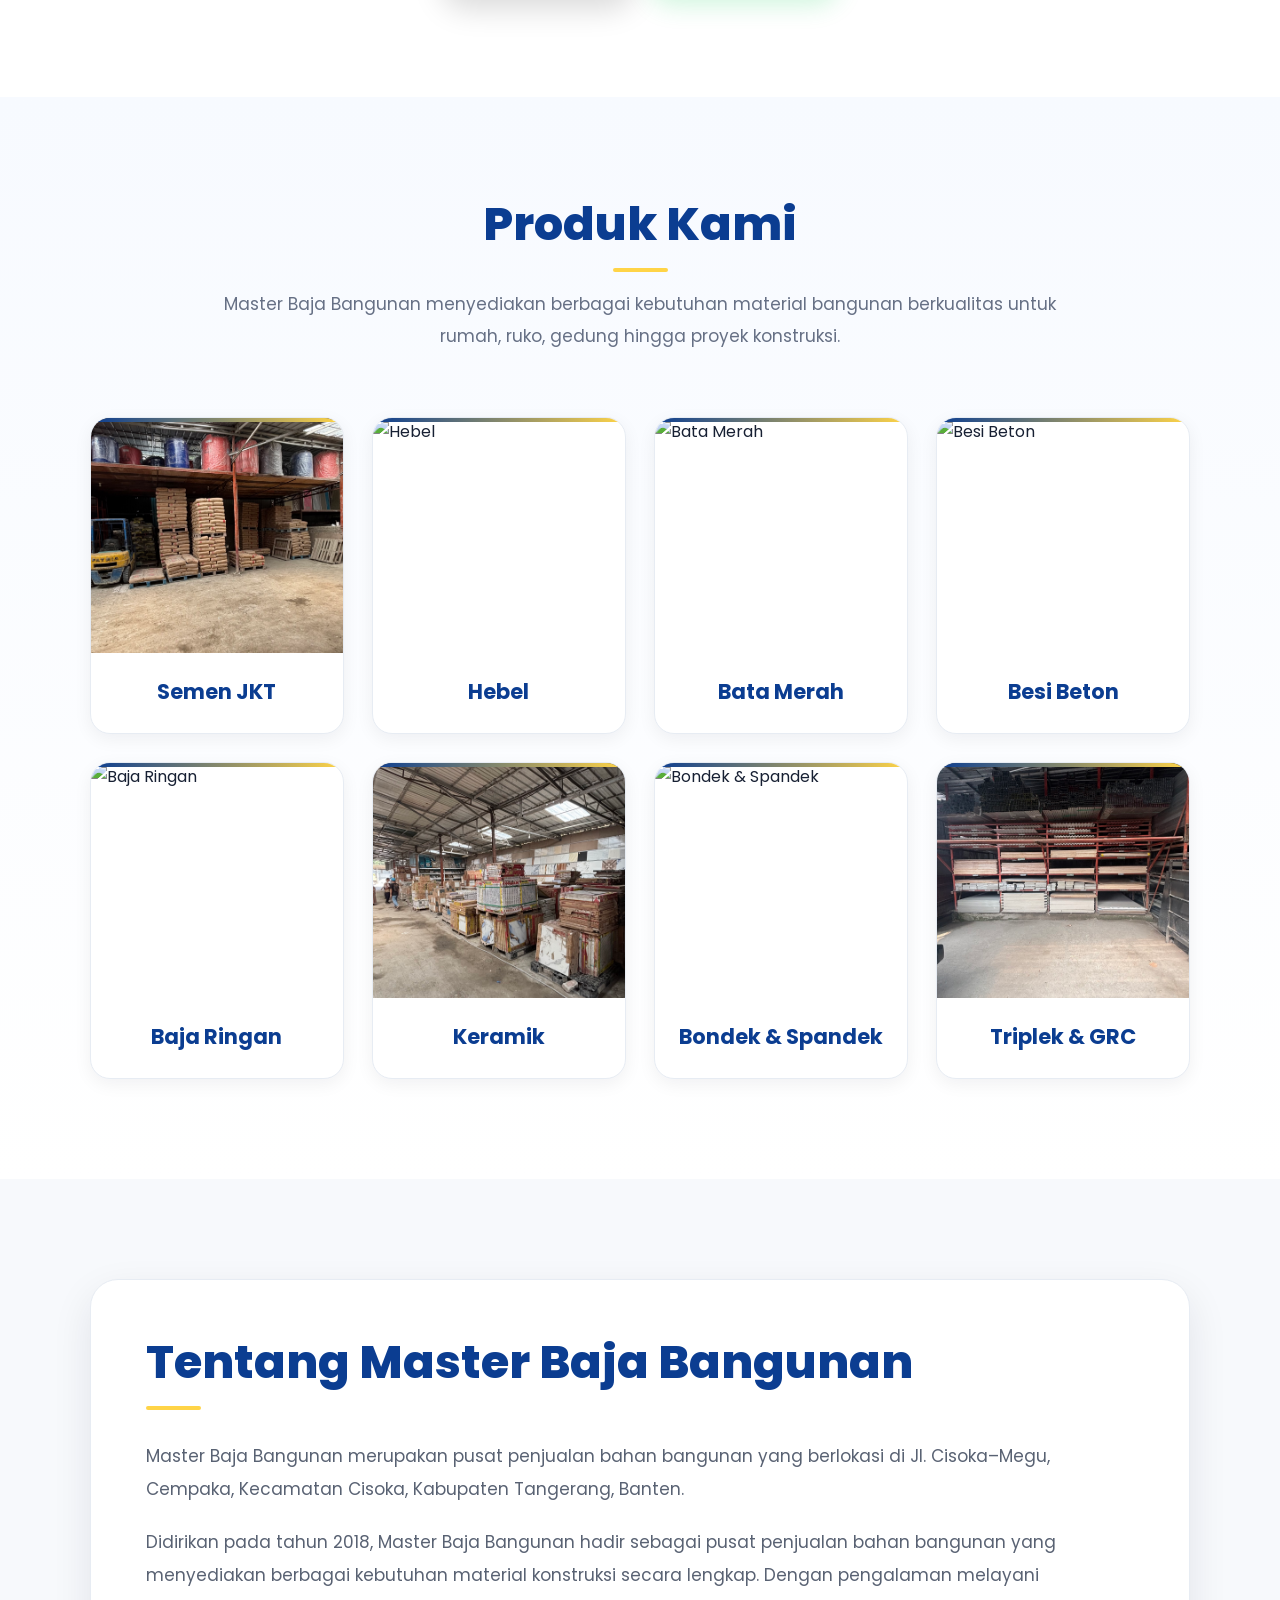
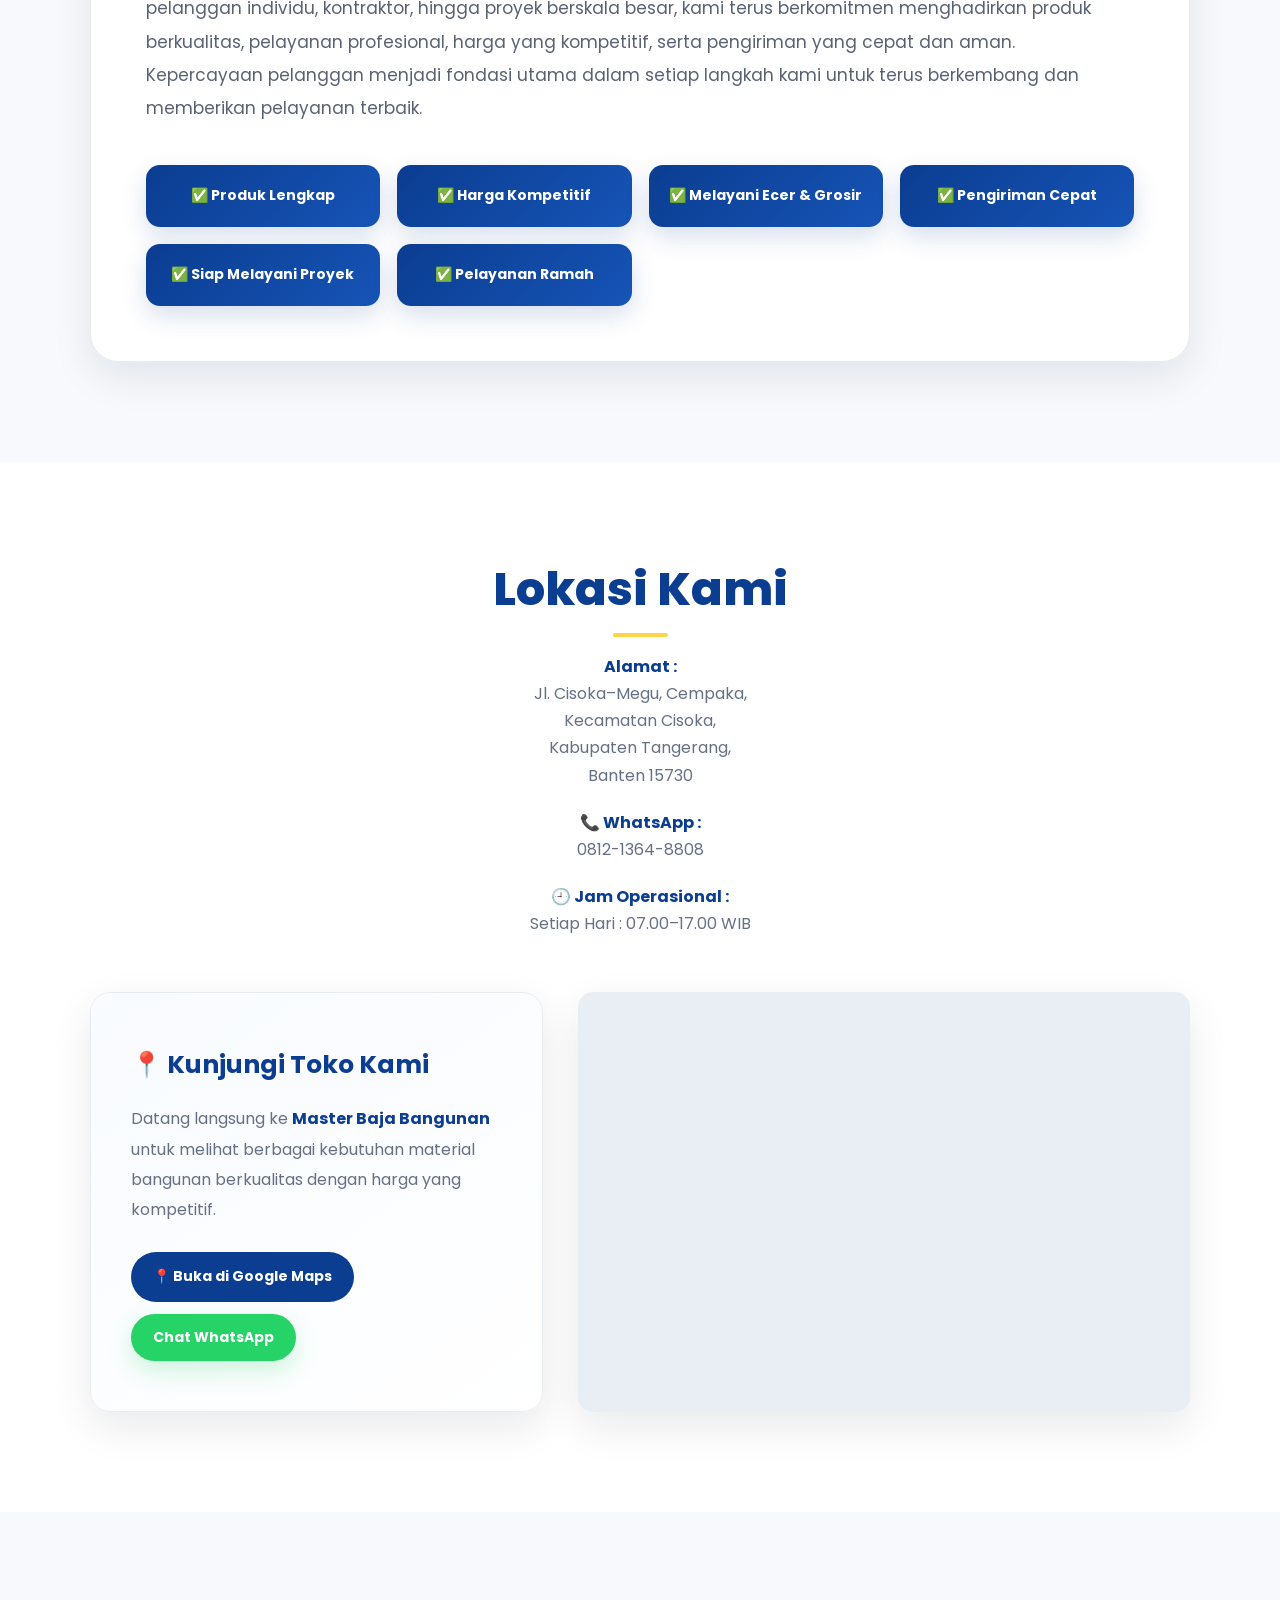
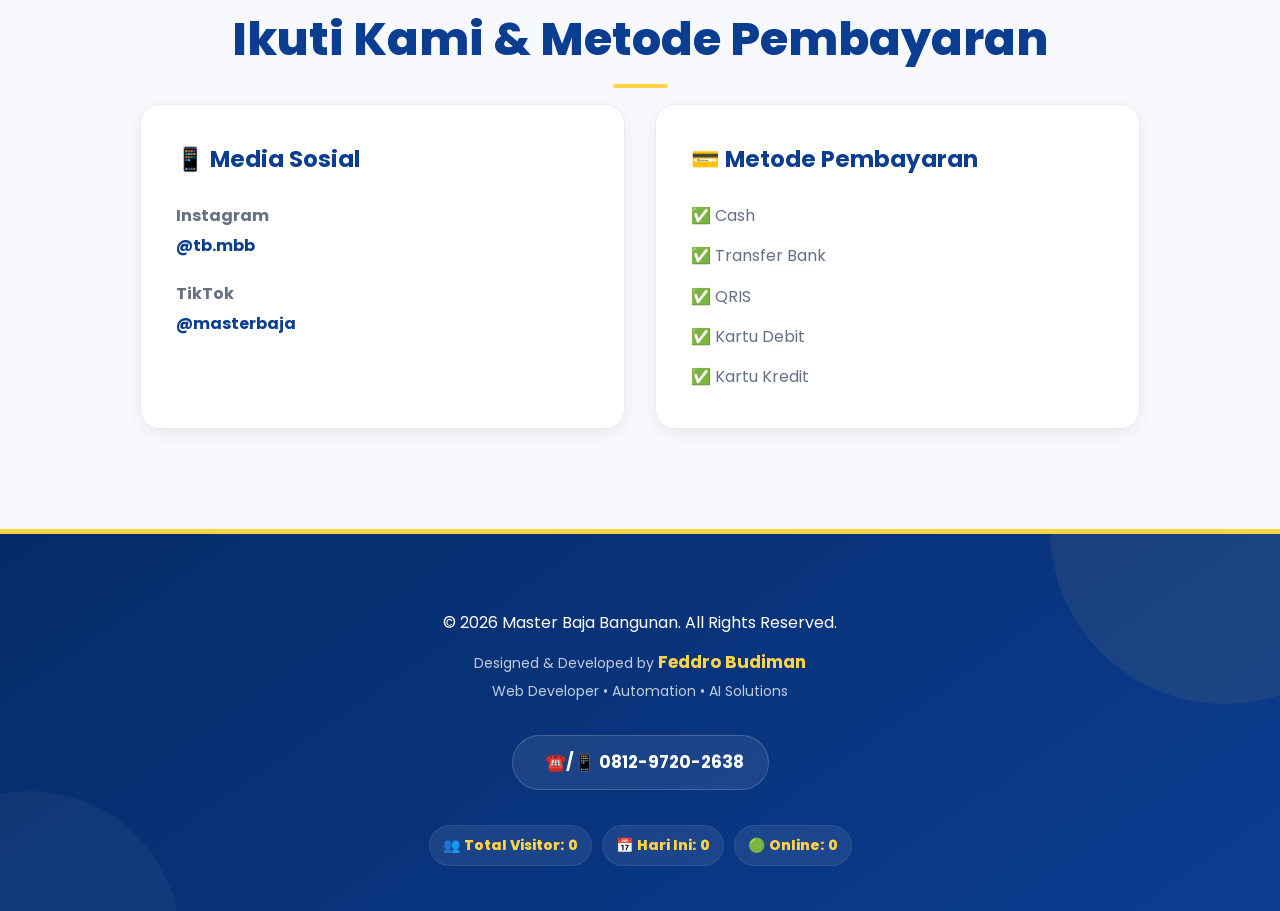
==== commit 84a55fd2: "UPDATE PRICE" ====
--- a/index.html
+++ b/index.html
@@ -339,7 +339,7 @@
             <tr>
               <td data-i18n="lightweightBrick">Bata Ringan</td>
 
-              <td>Rp470.000/M3</td>
+              <td>Rp445.000/M3</td>
             </tr>
 
             <tr>
@@ -408,7 +408,7 @@
 
       <div class="hero-button">
         <a
-          href="assets/brosur_master_baja_bangunan_v4_final.pdf"
+          href="assets/brosur_master_baja_bangunan_v2_final.pdf"
           class="btn-produk"
           data-aos="fade-right"
           data-aos-duration="800"
@@ -1196,17 +1196,17 @@
 
           ceramic: "Ceramic Tiles",
 
-          cementPrice: "From Rp41,500/Bag",
+          cementPrice: "From Rp43,000/Bag",
 
           concreteIronPrice: "From Rp27,000/Piece",
 
           bondekPrice: "From Rp75,000/M",
 
-          spandekPrice: "From Rp38,000/M",
-
-          pvcRoofPrice: "From Rp62,500/M",
-
-          ceramicPrice: "From Rp61,500/Box",
+          spandekPrice: "From Rp39,000/M",
+
+          pvcRoofPrice: "From Rp54,500/M",
+
+          ceramicPrice: "From Rp63,500/Box",
 
           downloadBrochure: "Download Brochure",
 
